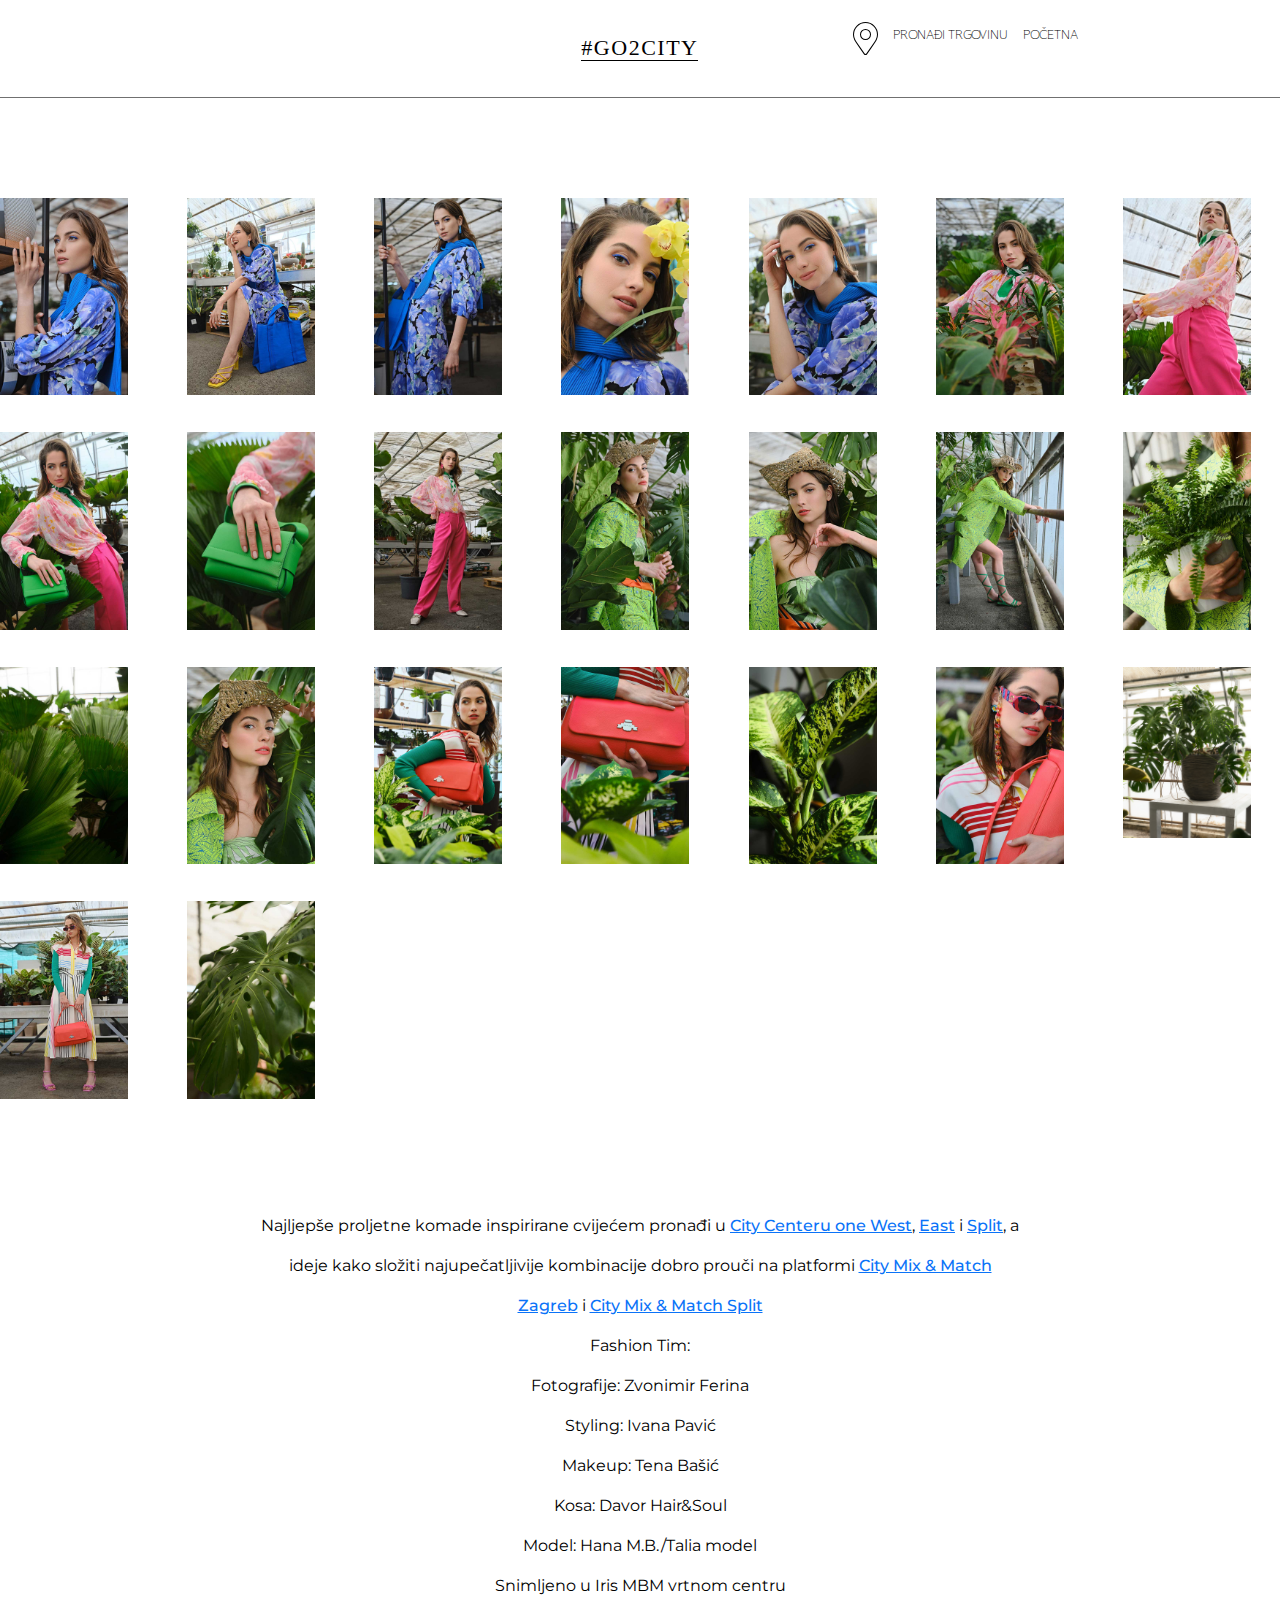
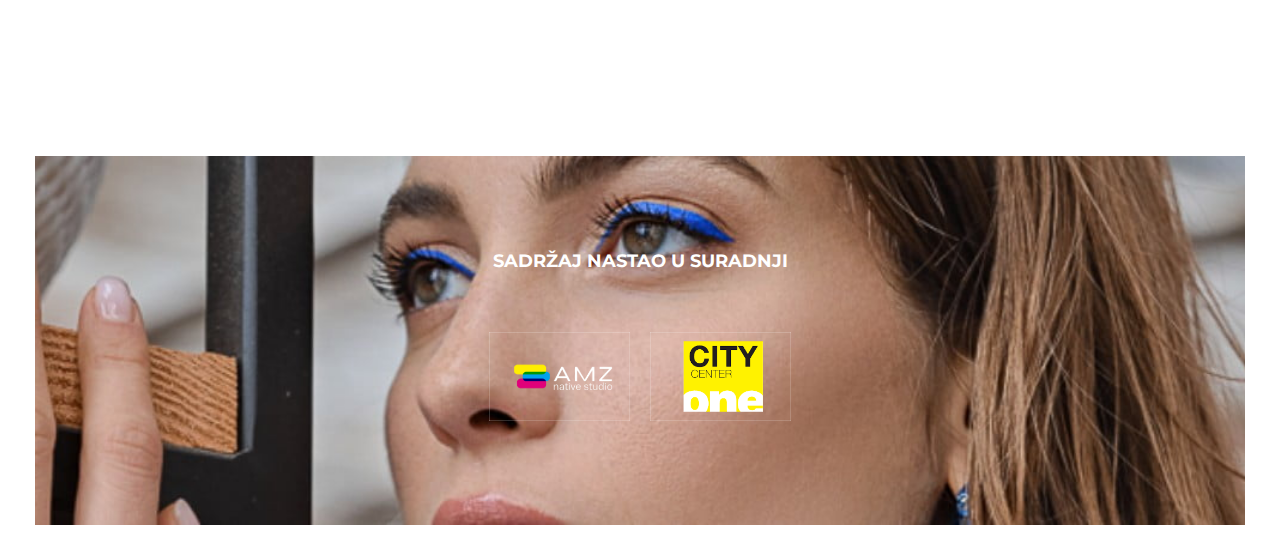
==== galerija.html @ 2daa3844 "sve" ====
<!DOCTYPE html>
<html lang="hr">
  <head>
    <meta charset="UTF-16" />
    <meta http-equiv="X-UA-Compatible" content="IE=edge" />
    <meta name="viewport" content="width=device-width, initial-scale=1" />
    <title>#GO2CITY City Center One proljetne kolekcije</title>
    <meta name="title" content="#GO2CITY City Center One proljetne kolekcije" />

    <meta name="description" content="Najljepše proljetne komade inspirirane cvijećem pronađi u City Centeru one West, East i Split" />

    <link rel="stylesheet" href="css/main.css?v=1" />
    <link href="css/lightbox.css" rel="stylesheet" />

    <!-- Facebook -->
    <meta property="og:url" content="https://native.story.hr/preview/go2city/" />
    <meta property="og:type" content="website" />
    <meta property="og:title" content="#GO2CITY City Center One proljetne kolekcije" />
    <meta
      property="og:description"
      content="Najljepše proljetne komade inspirirane cvijećem pronađi u City Centeru one West, East i Split"
    />
    <meta
      property="og:image"
      content="https://native.story.hr/preview/go2city/share.jpg"
    />
    <meta property="og:image:width" content="1280" />
    <meta property="og:image:height" content="720" />
    <meta property="fb:app_id" content="684146431996498" />

    <!-- favicon -->
    <link rel="icon" type="image/png" href="./assets/images/favicon-32x32.png" sizes="32x32">

    <!-- Google fonts -->
    <link rel="preconnect" href="https://fonts.googleapis.com">
    <link rel="preconnect" href="https://fonts.gstatic.com" crossorigin>
    <link href="https://fonts.googleapis.com/css2?family=Lato:wght@400;700&family=Montserrat:wght@400;500;600&family=Thasadith:wght@700&display=swap" rel="stylesheet">

    <!-- Global site tag (gtag.js) - Google Analytics -->
		<script async src="https://www.googletagmanager.com/gtag/js?id=UA-267402-38"></script>
		<script>
			window.dataLayer = window.dataLayer || [];
			function gtag() { dataLayer.push(arguments); }
			gtag('js', new Date());
	
			gtag('config', 'UA-267402-38');
		</script>
    
    <!-- Scripts -->
    <!-- <script src="https://cdnjs.cloudflare.com/ajax/libs/jquery/3.4.1/jquery.min.js"></script> -->
    <!-- <script src="lib/jquery.serialize-object.min.js"></script> -->
  </head>

  <body>
    <!-- navigation -->
    <nav class="nav__wrapper">
      <div class="nav__left"></div>
      <div class="nav__middle">
        <a href="https://citycenterone.hr/" class="nav__location_icon">
          <h2 class="nav__title">#GO2CITY</h2>
        </a>
      </div>
      <div class="nav__right">
        <a href="https://citycenterone.hr/" class="nav__location_icon">
          <img src="./assets/images/icon-map-marker.svg" alt="map marker icon">
        </a>
        <a href="https://citycenterone.hr/" class="nav__link">PRONAĐI TRGOVINU</a>
        <a href="index.html" class="nav__link">POČETNA</a>
      </div>
    </nav>

    <div class="nav__underline"></div>

    <section class="galerija__wrapper">
      <!-- 1 -->
      <a href="assets/images/01ZFGX5911.jpg" data-lightbox="galerija" class="galerija__image">
        <img src="assets/images/01ZFGX5911.jpg">
      </a>
      
      <!-- 2 -->
      <a href="assets/images/02ZFGX6071.jpg" data-lightbox="galerija" class="galerija__image">
        <img src="assets/images/02ZFGX6071.jpg">
      </a>
      
      <!-- 3 -->
      <a href="assets/images/03ZFGX5972.jpg" data-lightbox="galerija" class="galerija__image">
        <img src="assets/images/03ZFGX5972.jpg">
      </a>
      
      <!-- 4 -->
      <a href="assets/images/04ZFGX6235.jpg" data-lightbox="galerija" class="galerija__image">
        <img src="assets/images/04ZFGX6235.jpg">
      </a>
      
      <!-- 5 -->
      <a href="assets/images/05ZFGX6086.jpg" data-lightbox="galerija" class="galerija__image">
        <img src="assets/images/05ZFGX6086.jpg">
      </a>
      <!-- 6 -->
      <a href="assets/images/06ZFGX4769.jpg" data-lightbox="galerija" class="galerija__image">
        <img src="assets/images/06ZFGX4769.jpg">
      </a>
      
      <!-- 7 -->
      <a href="assets/images/07ZFGX4875.jpg" data-lightbox="galerija" class="galerija__image">
        <img src="assets/images/07ZFGX4875.jpg">
      </a>
      
      <!-- 8 -->
      <a href="assets/images/08ZFGX4834.jpg" data-lightbox="galerija" class="galerija__image">
        <img src="assets/images/08ZFGX4834.jpg">
      </a>
      
      <!-- 9 -->
      <a href="assets/images/09ZFGX4829.jpg" data-lightbox="galerija" class="galerija__image">
        <img src="assets/images/09ZFGX4829.jpg">
      </a>
      
      <!-- 10 -->
      <a href="assets/images/10ZFGX5159.jpg" data-lightbox="galerija" class="galerija__image">
        <img src="assets/images/10ZFGX5159.jpg">
      </a>
      <!-- 11 -->
      <a href="assets/images/11ZFGX5432.jpg" data-lightbox="galerija" class="galerija__image">
        <img src="assets/images/11ZFGX5432.jpg">
      </a>
      
      <!-- 12 -->
      <a href="assets/images/12ZFGX5334.jpg" data-lightbox="galerija" class="galerija__image">
        <img src="assets/images/12ZFGX5334.jpg">
      </a>
      
      <!-- 13 -->
      <a href="assets/images/13ZFGX5399.jpg" data-lightbox="galerija" class="galerija__image">
        <img src="assets/images/13ZFGX5399.jpg">
      </a>
      
      <!-- 14 -->
      <a href="assets/images/14ZFGX5255.jpg" data-lightbox="galerija" class="galerija__image">
        <img src="assets/images/14ZFGX5255.jpg">
      </a>
      
      <!-- 15 -->
      <a href="assets/images/15ZFGX5890.jpg" data-lightbox="galerija" class="galerija__image">
        <img src="assets/images/15ZFGX5890.jpg">
      </a>
      <!-- 16 -->
      <a href="assets/images/16ZFGX5497.jpg" data-lightbox="galerija" class="galerija__image">
        <img src="assets/images/16ZFGX5497.jpg">
      </a>
      
      <!-- 17 -->
      <a href="assets/images/17ZFGX5548.jpg" data-lightbox="galerija" class="galerija__image">
        <img src="assets/images/17ZFGX5548.jpg">
      </a>
      
      <!-- 18 -->
      <a href="assets/images/18ZFGX5561.jpg" data-lightbox="galerija" class="galerija__image">
        <img src="assets/images/18ZFGX5561.jpg">
      </a>
      
      <!-- 19 -->
      <a href="assets/images/19ZFGX6693.jpg" data-lightbox="galerija" class="galerija__image">
        <img src="assets/images/19ZFGX6693.jpg">
      </a>
      
      <!-- 20 -->
      <a href="assets/images/20ZFGX5640.jpg" data-lightbox="galerija" class="galerija__image">
        <img src="assets/images/20ZFGX5640.jpg">
      </a>
      <!-- 21 -->
      <a href="assets/images/21ZFGX5892.jpg" data-lightbox="galerija" class="galerija__image">
        <img src="assets/images/21ZFGX5892.jpg">
      </a>
      
      <!-- 22 -->
      <a href="assets/images/22ZFGX5811.jpg" data-lightbox="galerija" class="galerija__image">
        <img src="assets/images/22ZFGX5811.jpg">
      </a>
      
      <!-- 23 -->
      <a href="assets/images/23ZFGX5877.jpg" data-lightbox="galerija" class="galerija__image">
        <img src="assets/images/23ZFGX5877.jpg">
      </a>

    </section>


    <!-- FOOTER -->
    <section class="info">
      <p class="info__text">Najljepše proljetne komade inspirirane cvijećem pronađi u <a href="https://citycenterone.hr/zagreb-west/">City Centeru one West</a>, <a href="https://citycenterone.hr/zagreb-east/">East</a> i <a href="https://citycenterone.hr/split/">Split</a>, a ideje kako složiti najupečatljivije kombinacije dobro prouči na platformi <a href="https://citycenterone.hr/zagreb-west/novosti/dobrodosli-na-city-mix-match-2/">City Mix & Match Zagreb</a> i <a href="https://citycenterone.hr/split/en/news/dobrodosli-na-city-mix-match-2/">City Mix & Match Split</a> <br>
        Fashion Tim:  <br>
        Fotografije: Zvonimir Ferina <br>
        Styling: Ivana Pavić <br>
        Makeup: Tena Bašić <br>
        Kosa: Davor Hair&Soul <br>
        Model: Hana M.B./Talia model <br>
        Snimljeno u Iris MBM vrtnom centru</p>
    </section>

    <!-- FOOTER -->
    <footer class="footer has-text-centered">
      <div class="container-footer">
        <h6>Sadržaj nastao u suradnji</h6>
        <div class="branding">
          <a href="http://www.adriamedia.hr" target="_blank"
            ><img src="./assets/images/AMZ_NATIVE.png" alt="AMZ logo"
          /></a>
          <a href="https://citycenterone.hr/" target="_blank"
            ><img src="./assets/images/CCONE.png" alt="City Center One logo" />
          </a>
        </div>
      </div>
    </footer>

  <!-- Main -->
  <script type="text/javascript" src="lib/main.js?v=1"></script>
  <script src="lib/lightbox-plus-jquery.min.js"></script>

  </body>
</html>
---- css/main.css ----
@charset "UTF-8";
*,
*:before,
*:after {
  -webkit-box-sizing: border-box;
          box-sizing: border-box;
}

body {
  background-color: white;
  max-width: 100vw;
  margin: 0;
  overflow: hidden;
}

.intro__wrapper {
  display: -webkit-box;
  display: -ms-flexbox;
  display: flex;
  gap: 40px;
  margin: 0 auto;
  max-width: 1640px;
}
@media (max-width: 767px) {
  .intro__wrapper {
    -webkit-box-orient: vertical;
    -webkit-box-direction: normal;
        -ms-flex-direction: column;
            flex-direction: column;
    gap: 10px;
  }
}

.intro__image {
  height: auto;
  width: 50vw;
}
@media (max-width: 767px) {
  .intro__image {
    padding: 0 40px;
    width: 100vw;
  }
}
.intro__image img {
  width: 100%;
}
@media (min-width: 768px) and (max-width: 1024px) {
  .intro__image img {
    height: 320px;
    width: 100%;
    -o-object-fit: cover;
       object-fit: cover;
  }
}

.intro__content__wrapper {
  font-family: "Times New Roman", Times, serif;
  max-width: 33vw;
  text-align: right;
}
@media (max-width: 767px) {
  .intro__content__wrapper {
    padding: 0 40px;
    max-width: initial;
    width: 100vw;
  }
}

.intro__title {
  color: black;
  font-size: 70px;
  letter-spacing: 4.9px;
  line-height: 60px;
  margin-bottom: 20px;
}
@media (max-width: 767px) {
  .intro__title {
    font-size: 30px;
    font-weight: bold;
    line-height: 30px;
    padding-left: 30vw;
  }
}
@media (min-width: 768px) and (max-width: 1024px) {
  .intro__title {
    font-size: 30px;
    font-weight: bold;
    line-height: 25px;
  }
}

.intro__subtitle {
  color: black;
  font-family: "Lato", sans-serif;
  font-size: 22px;
  font-weight: 700;
  letter-spacing: 1.1px;
  margin-bottom: 45px;
  text-transform: uppercase;
}
@media (max-width: 767px) {
  .intro__subtitle {
    font-size: 14px;
    font-weight: bold;
    line-height: 20px;
    padding-left: 40vw;
    margin-bottom: 20px;
  }
}
@media (min-width: 768px) and (max-width: 1024px) {
  .intro__subtitle {
    font-size: 16px;
    line-height: 25px;
    margin-bottom: 20px;
  }
}

.intro__text {
  color: black;
  font-family: "Lato", sans-serif;
  font-size: 18px;
  font-weight: 400;
  letter-spacing: 1.02px;
  line-height: 32px;
}
@media (max-width: 767px) {
  .intro__text {
    font-size: 14px;
    line-height: 20px;
    text-align: left;
  }
}
@media (min-width: 768px) and (max-width: 1024px) {
  .intro__text {
    font-size: 14px;
    line-height: 20px;
  }
}

.pictures__wrapper {
  display: -webkit-box;
  display: -ms-flexbox;
  display: flex;
  gap: 16px;
  margin: 75px auto 122px;
  max-width: 1640px;
  overflow: hidden;
  font-family: "Times New Roman", Times, serif;
  font-size: 16px;
  letter-spacing: 0.96px;
}
@media (max-width: 767px) {
  .pictures__wrapper {
    margin: 50px auto;
    font-size: 14px;
  }
}
@media (min-width: 768px) and (max-width: 1024px) {
  .pictures__wrapper {
    -webkit-box-align: center;
        -ms-flex-align: center;
            align-items: center;
    margin: 50px auto;
    font-size: 14px;
  }
}

.picture__main {
  display: -webkit-box;
  display: -ms-flexbox;
  display: flex;
  -webkit-box-orient: vertical;
  -webkit-box-direction: normal;
      -ms-flex-direction: column;
          flex-direction: column;
  max-width: 49.5%;
}
.picture__main img {
  margin-bottom: 14px;
}

.picture__left {
  position: relative;
  top: -695px;
  width: 24%;
}
@media (max-width: 767px) {
  .picture__left {
    top: 50px;
  }
}
@media (min-width: 768px) and (max-width: 1024px) {
  .picture__left {
    top: initial;
  }
}

.picture__right {
  position: relative;
  top: 695px;
  top: 570px;
  width: 24%;
}
@media (max-width: 767px) {
  .picture__right {
    top: 100px;
  }
}
@media (min-width: 768px) and (max-width: 1024px) {
  .picture__right {
    top: initial;
  }
}

.picture__caption {
  font-family: "Times New Roman", Times, serif;
  font-size: 16px;
}

.info {
  color: black;
  font-family: "Montserrat", sans-serif;
  font-size: 16px;
  line-height: 40px;
  margin: 0 auto 150px;
  text-align: center;
  width: 762px;
}
@media (max-width: 767px) {
  .info {
    font-size: 14px;
    line-height: 25px;
    margin: 0 auto 50px;
    width: 80vw;
  }
}
@media (min-width: 768px) and (max-width: 1024px) {
  .info {
    font-size: 14px;
    line-height: 25px;
    margin: 0 auto 50px;
    width: 60vw;
  }
}
.info a {
  color: #0b73f8;
  font-weight: 500;
  text-decoration: underline;
}

.footer {
  background: url("../assets/images/footer_bg.jpg") no-repeat center/cover;
  margin: 35px;
  padding-top: 100px;
}
@media (min-width: 1366px) and (max-width: 1500px) {
  .footer {
    background-color: #f5f3f2 !important;
  }
}
@media (min-width: 768px) and (max-width: 1024px) {
  .footer {
    padding: 0px 0 60px !important;
  }
}
@media (max-width: 767px) {
  .footer {
    padding: 0 0 20px !important;
  }
}

.branding {
  display: -webkit-box;
  display: -ms-flexbox;
  display: flex;
  -webkit-box-pack: center;
      -ms-flex-pack: center;
          justify-content: center;
  -webkit-box-align: center;
      -ms-flex-align: center;
          align-items: center;
}
.branding a {
  height: auto;
  width: 11vw;
}
.branding a:first-of-type {
  height: auto;
  width: 11vw;
}
@media (max-width: 767px) {
  .branding a {
    height: auto;
    width: 35vw;
  }
  .branding a:first-of-type {
    height: auto;
    width: 35vw;
  }
}

.container-footer {
  display: -webkit-box;
  display: -ms-flexbox;
  display: flex;
  -webkit-box-orient: vertical;
  -webkit-box-direction: normal;
      -ms-flex-direction: column;
          flex-direction: column;
  -webkit-box-pack: center;
      -ms-flex-pack: center;
          justify-content: center;
  -webkit-box-align: center;
      -ms-flex-align: center;
          align-items: center;
}
.container-footer h6 {
  color: white;
  padding: 10px;
  font-family: "Montserrat", sans-serif;
  font-size: 18px;
  font-weight: bold;
  margin: 34px auto 47px;
  text-transform: uppercase;
}
.container-footer a {
  margin: 0 10px;
}
@media (min-width: 1640px) {
  .container-footer {
    font-size: 20px;
    -webkit-box-orient: vertical;
    -webkit-box-direction: normal;
        -ms-flex-direction: column;
            flex-direction: column;
  }
}
@media (min-width: 1025px) and (max-width: 1366px) {
  .container-footer {
    font-size: 20px;
    -webkit-box-orient: vertical;
    -webkit-box-direction: normal;
        -ms-flex-direction: column;
            flex-direction: column;
  }
}
@media (min-width: 768px) and (max-width: 1024px) {
  .container-footer {
    display: -webkit-box;
    display: -ms-flexbox;
    display: flex;
    -webkit-box-orient: vertical;
    -webkit-box-direction: normal;
        -ms-flex-direction: column;
            flex-direction: column;
    -webkit-box-pack: center;
        -ms-flex-pack: center;
            justify-content: center;
    -webkit-box-align: center;
        -ms-flex-align: center;
            align-items: center;
    font-size: 12px;
  }
  .container-footer .branding a {
    height: auto;
    width: 20vw;
  }
  .container-footer .branding a:first-of-type {
    height: auto;
    width: 20vw;
  }
}
@media (max-width: 767px) {
  .container-footer {
    display: -webkit-box;
    display: -ms-flexbox;
    display: flex;
    -ms-flex-wrap: nowrap;
        flex-wrap: nowrap;
    -webkit-box-orient: vertical;
    -webkit-box-direction: normal;
        -ms-flex-direction: column;
            flex-direction: column;
    -webkit-box-pack: center;
        -ms-flex-pack: center;
            justify-content: center;
    -webkit-box-align: center;
        -ms-flex-align: center;
            align-items: center;
    font-size: 12px;
  }
  .container-footer .branding {
    display: -webkit-box;
    display: -ms-flexbox;
    display: flex;
    max-width: 70vw;
  }
}
@media screen and (min-width: 1500px) {
  .container-footer .branding {
    display: -webkit-box;
    display: -ms-flexbox;
    display: flex;
    max-width: 70vw;
  }
  .container-footer .branding a {
    height: auto;
    width: 11vw;
  }
  .container-footer .branding a:first-of-type {
    height: auto;
    width: 11vw;
  }
}

.header {
  background: url("../assets/images/header.jpg") no-repeat center/cover;
  display: -webkit-box;
  display: -ms-flexbox;
  display: flex;
  -webkit-box-align: end;
      -ms-flex-align: end;
          align-items: flex-end;
  font-family: "Times New Roman", Times, serif;
  height: 45vw;
  margin-bottom: 122px;
}
@media (max-width: 767px) {
  .header {
    height: 275px;
    margin-bottom: 300px;
  }
}

.header__content__wrapper {
  -webkit-box-align: center;
      -ms-flex-align: center;
          align-items: center;
  bottom: -80px;
  display: -webkit-box;
  display: -ms-flexbox;
  display: flex;
  -webkit-box-orient: vertical;
  -webkit-box-direction: normal;
      -ms-flex-direction: column;
          flex-direction: column;
  position: relative;
  width: 100%;
}
@media (max-width: 767px) {
  .header__content__wrapper {
    bottom: -270px;
  }
}

.header__title {
  color: white;
  font-size: 100px;
  letter-spacing: 6px;
  text-transform: uppercase;
  -webkit-text-stroke: 0.5px #707070;
}
@media (max-width: 767px) {
  .header__title {
    font-size: 40px;
    letter-spacing: 2.4px;
    padding-right: 0;
    padding-left: 30px;
    line-height: 35px;
    margin-bottom: 50px;
  }
}
@media (min-width: 1025px) and (max-width: 1366px) {
  .header__title {
    font-size: 70px;
    padding-right: 0;
  }
}
@media (min-width: 1366px) and (max-width: 1500px) {
  .header__title {
    font-size: 70px;
    padding-right: 0;
  }
}
@media (min-width: 1500px) and (max-width: 1640px) {
  .header__title {
    font-size: 70px;
    padding-right: 0;
  }
}
@media (min-width: 1640px) {
  .header__title {
    padding-right: 138px;
  }
}
@media (min-width: 768px) and (max-width: 1024px) {
  .header__title {
    font-size: 40px;
    padding-right: 0;
  }
}

.header__text {
  background-color: rgba(255, 255, 255, 0.76);
  color: #707070;
  font-size: 22px;
  letter-spacing: 1.32px;
  margin-right: 260px;
  padding: 11px 33px 11px 14px;
  position: relative;
  z-index: 1;
}
@media (min-width: 1640px) {
  .header__text {
    margin-right: 260px;
    width: 691px;
  }
}
@media (min-width: 1025px) and (max-width: 1366px) {
  .header__text {
    margin-right: 0;
    width: 70%;
  }
}
@media (min-width: 1366px) and (max-width: 1500px) {
  .header__text {
    margin-right: 0;
    width: 60%;
  }
}
@media (min-width: 1500px) and (max-width: 1640px) {
  .header__text {
    margin-right: 0;
    width: 50%;
  }
}
@media (min-width: 768px) and (max-width: 1024px) {
  .header__text {
    font-size: 14px;
    margin-right: 0;
    width: 65%;
  }
}
@media (max-width: 767px) {
  .header__text {
    font-size: 14px;
    margin-right: 0;
    width: 85%;
  }
}
.header__text::before {
  background-color: rgba(255, 255, 255, 0.63);
  content: "";
  position: absolute;
  top: -10px;
  left: -10px;
  height: 100%;
  width: 100%;
  z-index: -1;
}
@media (max-width: 767px) {
  .header__text::before {
    background-color: rgba(112, 112, 112, 0.19);
  }
}

.header__link {
  color: #1487e2;
  text-decoration: underline;
}
.header__link:hover {
  color: #0b73f8;
}

.nav__wrapper {
  display: -webkit-box;
  display: -ms-flexbox;
  display: flex;
  height: 97px;
}
@media (min-width: 768px) and (max-width: 1024px) {
  .nav__wrapper {
    height: 67px;
  }
}
@media (max-width: 767px) {
  .nav__wrapper {
    -webkit-box-align: center;
        -ms-flex-align: center;
            align-items: center;
    -webkit-box-orient: vertical;
    -webkit-box-direction: normal;
        -ms-flex-direction: column;
            flex-direction: column;
    -webkit-box-pack: center;
        -ms-flex-pack: center;
            justify-content: center;
  }
}
.nav__wrapper a {
  color: black;
}
.nav__wrapper a:hover, .nav__wrapper a:visited, .nav__wrapper a:active {
  color: black;
}

.nav__left, .nav__middle, .nav__right {
  width: 33.33%;
}

.nav__middle {
  -webkit-box-pack: center;
      -ms-flex-pack: center;
          justify-content: center;
  display: -webkit-box;
  display: -ms-flexbox;
  display: flex;
}

.nav__right {
  -webkit-box-align: start;
      -ms-flex-align: start;
          align-items: flex-start;
  display: -webkit-box;
  display: -ms-flexbox;
  display: flex;
}
@media (max-width: 767px) {
  .nav__right {
    -webkit-box-pack: center;
        -ms-flex-pack: center;
            justify-content: center;
    width: 100%;
  }
}

.nav__title {
  border-bottom: 0.5px solid black;
  font-family: "Times New Roman", Times, serif;
  font-size: 25px;
  height: -webkit-fit-content;
  height: -moz-fit-content;
  height: fit-content;
  letter-spacing: 1.5px;
  line-height: 0.7;
  margin-top: 18px;
  padding-bottom: 5px;
  text-align: center;
  width: 260px;
}
@media (min-width: 768px) and (max-width: 1024px) {
  .nav__title {
    font-size: 22px;
    width: -webkit-fit-content;
    width: -moz-fit-content;
    width: fit-content;
  }
}
@media (min-width: 1025px) and (max-width: 1366px) {
  .nav__title {
    font-size: 22px;
    width: -webkit-fit-content;
    width: -moz-fit-content;
    width: fit-content;
  }
}
@media (min-width: 1366px) and (max-width: 1500px) {
  .nav__title {
    font-size: 22px;
    width: -webkit-fit-content;
    width: -moz-fit-content;
    width: fit-content;
  }
}
@media (min-width: 1640px) {
  .nav__title {
    font-size: 22px;
    width: 260px;
  }
}

.nav__link {
  font-family: "Thasadith", sans-serif;
  font-size: 14px;
  margin-left: 15px;
  padding-top: 24px;
}
@media (max-width: 767px) {
  .nav__link {
    padding-top: 15px;
  }
}

.nav__location_icon {
  padding-top: 22px;
}
@media (max-width: 767px) {
  .nav__location_icon {
    padding-top: 10px;
    -webkit-transform: scale(0.7);
            transform: scale(0.7);
  }
}
@media (min-width: 768px) and (max-width: 1024px) {
  .nav__location_icon {
    -webkit-transform: scale(0.8);
            transform: scale(0.8);
  }
}
@media (min-width: 1366px) and (max-width: 1500px) {
  .nav__location_icon {
    -webkit-transform: scale(0.5);
            transform: scale(0.5);
  }
}

.nav__underline {
  background-color: #707070;
  height: 1px;
  margin-bottom: 100px;
  width: 100vw;
}

.galerija__wrapper {
  display: -ms-grid;
  display: grid;
  gap: 30px;
  -ms-grid-columns: 1fr 30px 1fr 30px 1fr 30px 1fr 30px 1fr 30px 1fr 30px 1fr;
  grid-template-columns: repeat(7, 1fr);
  margin: 0 auto 100px;
}
@media (min-width: 768px) and (max-width: 1024px) {
  .galerija__wrapper {
    gap: 15px;
  }
}
@media (min-width: 1025px) and (max-width: 1366px) {
  .galerija__wrapper {
    gap: 30px;
  }
}
@media (min-width: 1366px) and (max-width: 1500px) {
  .galerija__wrapper {
    -ms-grid-columns: 1fr 30px 1fr 30px 1fr 30px 1fr 30px 1fr;
    grid-template-columns: repeat(5, 1fr);
    margin-left: 7%;
    margin-right: 7%;
    gap: 30px;
  }
}
@media (min-width: 1500px) and (max-width: 1640px) {
  .galerija__wrapper {
    margin-left: 7%;
    margin-right: 7%;
    max-width: calc(100vw - 14%);
    gap: 30px;
  }
}
@media (min-width: 1640px) {
  .galerija__wrapper {
    width: calc(100vw - 14%);
    max-width: 1640px;
    gap: 30px;
  }
}

.galerija__image {
  max-width: 10vw;
}
@media (min-width: 1366px) and (max-width: 1500px) {
  .galerija__image {
    max-width: 20vw;
  }
}

/*
// 1. Import the initial variables
@import "../node_modules/bulma/sass/utilities/initial-variables";

// 2. Set your own initial variables
// Update the blue shade, used for links
$blue: #06bcef;
// Add pink and its invert
$pink: #ff8080;
$pink-invert: #fff;
// Update the sans-serif font family
$family-sans-serif: "Helvetica", "Arial", sans-serif;

// 3. Set the derived variables
// Use the new pink as the primary color
$primary: $pink;
$primary-invert: $pink-invert;

// 4. Import the rest of Bulma
*/
/*! bulma.io v0.9.3 | MIT License | github.com/jgthms/bulma */
/* Bulma Utilities */
.pagination-previous,
.pagination-next,
.pagination-link,
.pagination-ellipsis, .file-cta,
.file-name, .select select, .textarea, .input, .button {
  -moz-appearance: none;
  -webkit-appearance: none;
  -webkit-box-align: center;
      -ms-flex-align: center;
          align-items: center;
  border: 1px solid transparent;
  border-radius: 4px;
  -webkit-box-shadow: none;
          box-shadow: none;
  display: -webkit-inline-box;
  display: -ms-inline-flexbox;
  display: inline-flex;
  font-size: 1rem;
  height: 2.5em;
  -webkit-box-pack: start;
      -ms-flex-pack: start;
          justify-content: flex-start;
  line-height: 1.5;
  padding-bottom: calc(0.5em - 1px);
  padding-left: calc(0.75em - 1px);
  padding-right: calc(0.75em - 1px);
  padding-top: calc(0.5em - 1px);
  position: relative;
  vertical-align: top;
}
.pagination-previous:focus,
.pagination-next:focus,
.pagination-link:focus,
.pagination-ellipsis:focus, .file-cta:focus,
.file-name:focus, .select select:focus, .textarea:focus, .input:focus, .button:focus, .is-focused.pagination-previous,
.is-focused.pagination-next,
.is-focused.pagination-link,
.is-focused.pagination-ellipsis, .is-focused.file-cta,
.is-focused.file-name, .select select.is-focused, .is-focused.textarea, .is-focused.input, .is-focused.button, .pagination-previous:active,
.pagination-next:active,
.pagination-link:active,
.pagination-ellipsis:active, .file-cta:active,
.file-name:active, .select select:active, .textarea:active, .input:active, .button:active, .is-active.pagination-previous,
.is-active.pagination-next,
.is-active.pagination-link,
.is-active.pagination-ellipsis, .is-active.file-cta,
.is-active.file-name, .select select.is-active, .is-active.textarea, .is-active.input, .is-active.button {
  outline: none;
}
[disabled].pagination-previous,
[disabled].pagination-next,
[disabled].pagination-link,
[disabled].pagination-ellipsis, [disabled].file-cta,
[disabled].file-name, .select select[disabled], [disabled].textarea, [disabled].input, [disabled].button, fieldset[disabled] .pagination-previous,
fieldset[disabled] .pagination-next,
fieldset[disabled] .pagination-link,
fieldset[disabled] .pagination-ellipsis, fieldset[disabled] .file-cta,
fieldset[disabled] .file-name, fieldset[disabled] .select select, .select fieldset[disabled] select, fieldset[disabled] .textarea, fieldset[disabled] .input, fieldset[disabled] .button {
  cursor: not-allowed;
}

.is-unselectable, .tabs, .pagination-previous,
.pagination-next,
.pagination-link,
.pagination-ellipsis, .breadcrumb, .file, .button {
  -webkit-touch-callout: none;
  -webkit-user-select: none;
  -moz-user-select: none;
  -ms-user-select: none;
  user-select: none;
}

.navbar-link:not(.is-arrowless)::after, .select:not(.is-multiple):not(.is-loading)::after {
  border: 3px solid transparent;
  border-radius: 2px;
  border-right: 0;
  border-top: 0;
  content: " ";
  display: block;
  height: 0.625em;
  margin-top: -0.4375em;
  pointer-events: none;
  position: absolute;
  top: 50%;
  -webkit-transform: rotate(-45deg);
          transform: rotate(-45deg);
  -webkit-transform-origin: center;
          transform-origin: center;
  width: 0.625em;
}

.tabs:not(:last-child), .pagination:not(:last-child), .message:not(:last-child), .level:not(:last-child), .breadcrumb:not(:last-child), .block:not(:last-child), .title:not(:last-child),
.subtitle:not(:last-child), .table-container:not(:last-child), .table:not(:last-child), .progress:not(:last-child), .notification:not(:last-child), .content:not(:last-child), .box:not(:last-child) {
  margin-bottom: 1.5rem;
}

.modal-close, .delete {
  -webkit-touch-callout: none;
  -webkit-user-select: none;
  -moz-user-select: none;
  -ms-user-select: none;
  user-select: none;
  -moz-appearance: none;
  -webkit-appearance: none;
  background-color: rgba(10, 10, 10, 0.2);
  border: none;
  border-radius: 9999px;
  cursor: pointer;
  pointer-events: auto;
  display: inline-block;
  -webkit-box-flex: 0;
      -ms-flex-positive: 0;
          flex-grow: 0;
  -ms-flex-negative: 0;
      flex-shrink: 0;
  font-size: 0;
  height: 20px;
  max-height: 20px;
  max-width: 20px;
  min-height: 20px;
  min-width: 20px;
  outline: none;
  position: relative;
  vertical-align: top;
  width: 20px;
}
.modal-close::before, .delete::before, .modal-close::after, .delete::after {
  background-color: white;
  content: "";
  display: block;
  left: 50%;
  position: absolute;
  top: 50%;
  -webkit-transform: translateX(-50%) translateY(-50%) rotate(45deg);
          transform: translateX(-50%) translateY(-50%) rotate(45deg);
  -webkit-transform-origin: center center;
          transform-origin: center center;
}
.modal-close::before, .delete::before {
  height: 2px;
  width: 50%;
}
.modal-close::after, .delete::after {
  height: 50%;
  width: 2px;
}
.modal-close:hover, .delete:hover, .modal-close:focus, .delete:focus {
  background-color: rgba(10, 10, 10, 0.3);
}
.modal-close:active, .delete:active {
  background-color: rgba(10, 10, 10, 0.4);
}
.is-small.modal-close, .is-small.delete {
  height: 16px;
  max-height: 16px;
  max-width: 16px;
  min-height: 16px;
  min-width: 16px;
  width: 16px;
}
.is-medium.modal-close, .is-medium.delete {
  height: 24px;
  max-height: 24px;
  max-width: 24px;
  min-height: 24px;
  min-width: 24px;
  width: 24px;
}
.is-large.modal-close, .is-large.delete {
  height: 32px;
  max-height: 32px;
  max-width: 32px;
  min-height: 32px;
  min-width: 32px;
  width: 32px;
}

.control.is-loading::after, .select.is-loading::after, .loader, .button.is-loading::after {
  -webkit-animation: spinAround 500ms infinite linear;
          animation: spinAround 500ms infinite linear;
  border: 2px solid #dbdbdb;
  border-radius: 9999px;
  border-right-color: transparent;
  border-top-color: transparent;
  content: "";
  display: block;
  height: 1em;
  position: relative;
  width: 1em;
}

.hero-video, .is-overlay, .modal-background, .modal, .image.is-square img,
.image.is-square .has-ratio, .image.is-1by1 img,
.image.is-1by1 .has-ratio, .image.is-5by4 img,
.image.is-5by4 .has-ratio, .image.is-4by3 img,
.image.is-4by3 .has-ratio, .image.is-3by2 img,
.image.is-3by2 .has-ratio, .image.is-5by3 img,
.image.is-5by3 .has-ratio, .image.is-16by9 img,
.image.is-16by9 .has-ratio, .image.is-2by1 img,
.image.is-2by1 .has-ratio, .image.is-3by1 img,
.image.is-3by1 .has-ratio, .image.is-4by5 img,
.image.is-4by5 .has-ratio, .image.is-3by4 img,
.image.is-3by4 .has-ratio, .image.is-2by3 img,
.image.is-2by3 .has-ratio, .image.is-3by5 img,
.image.is-3by5 .has-ratio, .image.is-9by16 img,
.image.is-9by16 .has-ratio, .image.is-1by2 img,
.image.is-1by2 .has-ratio, .image.is-1by3 img,
.image.is-1by3 .has-ratio {
  bottom: 0;
  left: 0;
  position: absolute;
  right: 0;
  top: 0;
}

.navbar-burger {
  -moz-appearance: none;
  -webkit-appearance: none;
  appearance: none;
  background: none;
  border: none;
  color: currentColor;
  font-family: inherit;
  font-size: 1em;
  margin: 0;
  padding: 0;
}

/* Bulma Base */
/*! minireset.css v0.0.6 | MIT License | github.com/jgthms/minireset.css */
html,
body,
p,
ol,
ul,
li,
dl,
dt,
dd,
blockquote,
figure,
fieldset,
legend,
textarea,
pre,
iframe,
hr,
h1,
h2,
h3,
h4,
h5,
h6 {
  margin: 0;
  padding: 0;
}

h1,
h2,
h3,
h4,
h5,
h6 {
  font-size: 100%;
  font-weight: normal;
}

ul {
  list-style: none;
}

button,
input,
select,
textarea {
  margin: 0;
}

html {
  -webkit-box-sizing: border-box;
          box-sizing: border-box;
}

*, *::before, *::after {
  -webkit-box-sizing: inherit;
          box-sizing: inherit;
}

img,
video {
  height: auto;
  max-width: 100%;
}

iframe {
  border: 0;
}

table {
  border-collapse: collapse;
  border-spacing: 0;
}

td,
th {
  padding: 0;
}
td:not([align]),
th:not([align]) {
  text-align: inherit;
}

html {
  background-color: white;
  font-size: 16px;
  -moz-osx-font-smoothing: grayscale;
  -webkit-font-smoothing: antialiased;
  min-width: 300px;
  overflow-x: hidden;
  overflow-y: scroll;
  text-rendering: optimizeLegibility;
  -webkit-text-size-adjust: 100%;
     -moz-text-size-adjust: 100%;
      -ms-text-size-adjust: 100%;
          text-size-adjust: 100%;
}

article,
aside,
figure,
footer,
header,
hgroup,
section {
  display: block;
}

body,
button,
input,
optgroup,
select,
textarea {
  font-family: BlinkMacSystemFont, -apple-system, "Segoe UI", "Roboto", "Oxygen", "Ubuntu", "Cantarell", "Fira Sans", "Droid Sans", "Helvetica Neue", "Helvetica", "Arial", sans-serif;
}

code,
pre {
  -moz-osx-font-smoothing: auto;
  -webkit-font-smoothing: auto;
  font-family: monospace;
}

body {
  color: #4a4a4a;
  font-size: 1em;
  font-weight: 400;
  line-height: 1.5;
}

a {
  color: #485fc7;
  cursor: pointer;
  text-decoration: none;
}
a strong {
  color: currentColor;
}
a:hover {
  color: #363636;
}

code {
  background-color: whitesmoke;
  color: #da1039;
  font-size: 0.875em;
  font-weight: normal;
  padding: 0.25em 0.5em 0.25em;
}

hr {
  background-color: whitesmoke;
  border: none;
  display: block;
  height: 2px;
  margin: 1.5rem 0;
}

img {
  height: auto;
  max-width: 100%;
}

input[type=checkbox],
input[type=radio] {
  vertical-align: baseline;
}

small {
  font-size: 0.875em;
}

span {
  font-style: inherit;
  font-weight: inherit;
}

strong {
  color: #363636;
  font-weight: 700;
}

fieldset {
  border: none;
}

pre {
  -webkit-overflow-scrolling: touch;
  background-color: whitesmoke;
  color: #4a4a4a;
  font-size: 0.875em;
  overflow-x: auto;
  padding: 1.25rem 1.5rem;
  white-space: pre;
  word-wrap: normal;
}
pre code {
  background-color: transparent;
  color: currentColor;
  font-size: 1em;
  padding: 0;
}

table td,
table th {
  vertical-align: top;
}
table td:not([align]),
table th:not([align]) {
  text-align: inherit;
}
table th {
  color: #363636;
}

@-webkit-keyframes spinAround {
  from {
    -webkit-transform: rotate(0deg);
            transform: rotate(0deg);
  }
  to {
    -webkit-transform: rotate(359deg);
            transform: rotate(359deg);
  }
}

@keyframes spinAround {
  from {
    -webkit-transform: rotate(0deg);
            transform: rotate(0deg);
  }
  to {
    -webkit-transform: rotate(359deg);
            transform: rotate(359deg);
  }
}
/* Bulma Elements */
.box {
  background-color: white;
  border-radius: 6px;
  -webkit-box-shadow: 0 0.5em 1em -0.125em rgba(10, 10, 10, 0.1), 0 0px 0 1px rgba(10, 10, 10, 0.02);
          box-shadow: 0 0.5em 1em -0.125em rgba(10, 10, 10, 0.1), 0 0px 0 1px rgba(10, 10, 10, 0.02);
  color: #4a4a4a;
  display: block;
  padding: 1.25rem;
}

a.box:hover, a.box:focus {
  -webkit-box-shadow: 0 0.5em 1em -0.125em rgba(10, 10, 10, 0.1), 0 0 0 1px #485fc7;
          box-shadow: 0 0.5em 1em -0.125em rgba(10, 10, 10, 0.1), 0 0 0 1px #485fc7;
}
a.box:active {
  -webkit-box-shadow: inset 0 1px 2px rgba(10, 10, 10, 0.2), 0 0 0 1px #485fc7;
          box-shadow: inset 0 1px 2px rgba(10, 10, 10, 0.2), 0 0 0 1px #485fc7;
}

.button {
  background-color: white;
  border-color: #dbdbdb;
  border-width: 1px;
  color: #363636;
  cursor: pointer;
  -webkit-box-pack: center;
      -ms-flex-pack: center;
          justify-content: center;
  padding-bottom: calc(0.5em - 1px);
  padding-left: 1em;
  padding-right: 1em;
  padding-top: calc(0.5em - 1px);
  text-align: center;
  white-space: nowrap;
}
.button strong {
  color: inherit;
}
.button .icon, .button .icon.is-small, .button .icon.is-medium, .button .icon.is-large {
  height: 1.5em;
  width: 1.5em;
}
.button .icon:first-child:not(:last-child) {
  margin-left: calc(-0.5em - 1px);
  margin-right: 0.25em;
}
.button .icon:last-child:not(:first-child) {
  margin-left: 0.25em;
  margin-right: calc(-0.5em - 1px);
}
.button .icon:first-child:last-child {
  margin-left: calc(-0.5em - 1px);
  margin-right: calc(-0.5em - 1px);
}
.button:hover, .button.is-hovered {
  border-color: #b5b5b5;
  color: #363636;
}
.button:focus, .button.is-focused {
  border-color: #485fc7;
  color: #363636;
}
.button:focus:not(:active), .button.is-focused:not(:active) {
  -webkit-box-shadow: 0 0 0 0.125em rgba(72, 95, 199, 0.25);
          box-shadow: 0 0 0 0.125em rgba(72, 95, 199, 0.25);
}
.button:active, .button.is-active {
  border-color: #4a4a4a;
  color: #363636;
}
.button.is-text {
  background-color: transparent;
  border-color: transparent;
  color: #4a4a4a;
  text-decoration: underline;
}
.button.is-text:hover, .button.is-text.is-hovered, .button.is-text:focus, .button.is-text.is-focused {
  background-color: whitesmoke;
  color: #363636;
}
.button.is-text:active, .button.is-text.is-active {
  background-color: #e8e8e8;
  color: #363636;
}
.button.is-text[disabled], fieldset[disabled] .button.is-text {
  background-color: transparent;
  border-color: transparent;
  -webkit-box-shadow: none;
          box-shadow: none;
}
.button.is-ghost {
  background: none;
  border-color: transparent;
  color: #485fc7;
  text-decoration: none;
}
.button.is-ghost:hover, .button.is-ghost.is-hovered {
  color: #485fc7;
  text-decoration: underline;
}
.button.is-white {
  background-color: white;
  border-color: transparent;
  color: #0a0a0a;
}
.button.is-white:hover, .button.is-white.is-hovered {
  background-color: #f9f9f9;
  border-color: transparent;
  color: #0a0a0a;
}
.button.is-white:focus, .button.is-white.is-focused {
  border-color: transparent;
  color: #0a0a0a;
}
.button.is-white:focus:not(:active), .button.is-white.is-focused:not(:active) {
  -webkit-box-shadow: 0 0 0 0.125em rgba(255, 255, 255, 0.25);
          box-shadow: 0 0 0 0.125em rgba(255, 255, 255, 0.25);
}
.button.is-white:active, .button.is-white.is-active {
  background-color: #f2f2f2;
  border-color: transparent;
  color: #0a0a0a;
}
.button.is-white[disabled], fieldset[disabled] .button.is-white {
  background-color: white;
  border-color: transparent;
  -webkit-box-shadow: none;
          box-shadow: none;
}
.button.is-white.is-inverted {
  background-color: #0a0a0a;
  color: white;
}
.button.is-white.is-inverted:hover, .button.is-white.is-inverted.is-hovered {
  background-color: black;
}
.button.is-white.is-inverted[disabled], fieldset[disabled] .button.is-white.is-inverted {
  background-color: #0a0a0a;
  border-color: transparent;
  -webkit-box-shadow: none;
          box-shadow: none;
  color: white;
}
.button.is-white.is-loading::after {
  border-color: transparent transparent #0a0a0a #0a0a0a !important;
}
.button.is-white.is-outlined {
  background-color: transparent;
  border-color: white;
  color: white;
}
.button.is-white.is-outlined:hover, .button.is-white.is-outlined.is-hovered, .button.is-white.is-outlined:focus, .button.is-white.is-outlined.is-focused {
  background-color: white;
  border-color: white;
  color: #0a0a0a;
}
.button.is-white.is-outlined.is-loading::after {
  border-color: transparent transparent white white !important;
}
.button.is-white.is-outlined.is-loading:hover::after, .button.is-white.is-outlined.is-loading.is-hovered::after, .button.is-white.is-outlined.is-loading:focus::after, .button.is-white.is-outlined.is-loading.is-focused::after {
  border-color: transparent transparent #0a0a0a #0a0a0a !important;
}
.button.is-white.is-outlined[disabled], fieldset[disabled] .button.is-white.is-outlined {
  background-color: transparent;
  border-color: white;
  -webkit-box-shadow: none;
          box-shadow: none;
  color: white;
}
.button.is-white.is-inverted.is-outlined {
  background-color: transparent;
  border-color: #0a0a0a;
  color: #0a0a0a;
}
.button.is-white.is-inverted.is-outlined:hover, .button.is-white.is-inverted.is-outlined.is-hovered, .button.is-white.is-inverted.is-outlined:focus, .button.is-white.is-inverted.is-outlined.is-focused {
  background-color: #0a0a0a;
  color: white;
}
.button.is-white.is-inverted.is-outlined.is-loading:hover::after, .button.is-white.is-inverted.is-outlined.is-loading.is-hovered::after, .button.is-white.is-inverted.is-outlined.is-loading:focus::after, .button.is-white.is-inverted.is-outlined.is-loading.is-focused::after {
  border-color: transparent transparent white white !important;
}
.button.is-white.is-inverted.is-outlined[disabled], fieldset[disabled] .button.is-white.is-inverted.is-outlined {
  background-color: transparent;
  border-color: #0a0a0a;
  -webkit-box-shadow: none;
          box-shadow: none;
  color: #0a0a0a;
}
.button.is-black {
  background-color: #0a0a0a;
  border-color: transparent;
  color: white;
}
.button.is-black:hover, .button.is-black.is-hovered {
  background-color: #040404;
  border-color: transparent;
  color: white;
}
.button.is-black:focus, .button.is-black.is-focused {
  border-color: transparent;
  color: white;
}
.button.is-black:focus:not(:active), .button.is-black.is-focused:not(:active) {
  -webkit-box-shadow: 0 0 0 0.125em rgba(10, 10, 10, 0.25);
          box-shadow: 0 0 0 0.125em rgba(10, 10, 10, 0.25);
}
.button.is-black:active, .button.is-black.is-active {
  background-color: black;
  border-color: transparent;
  color: white;
}
.button.is-black[disabled], fieldset[disabled] .button.is-black {
  background-color: #0a0a0a;
  border-color: transparent;
  -webkit-box-shadow: none;
          box-shadow: none;
}
.button.is-black.is-inverted {
  background-color: white;
  color: #0a0a0a;
}
.button.is-black.is-inverted:hover, .button.is-black.is-inverted.is-hovered {
  background-color: #f2f2f2;
}
.button.is-black.is-inverted[disabled], fieldset[disabled] .button.is-black.is-inverted {
  background-color: white;
  border-color: transparent;
  -webkit-box-shadow: none;
          box-shadow: none;
  color: #0a0a0a;
}
.button.is-black.is-loading::after {
  border-color: transparent transparent white white !important;
}
.button.is-black.is-outlined {
  background-color: transparent;
  border-color: #0a0a0a;
  color: #0a0a0a;
}
.button.is-black.is-outlined:hover, .button.is-black.is-outlined.is-hovered, .button.is-black.is-outlined:focus, .button.is-black.is-outlined.is-focused {
  background-color: #0a0a0a;
  border-color: #0a0a0a;
  color: white;
}
.button.is-black.is-outlined.is-loading::after {
  border-color: transparent transparent #0a0a0a #0a0a0a !important;
}
.button.is-black.is-outlined.is-loading:hover::after, .button.is-black.is-outlined.is-loading.is-hovered::after, .button.is-black.is-outlined.is-loading:focus::after, .button.is-black.is-outlined.is-loading.is-focused::after {
  border-color: transparent transparent white white !important;
}
.button.is-black.is-outlined[disabled], fieldset[disabled] .button.is-black.is-outlined {
  background-color: transparent;
  border-color: #0a0a0a;
  -webkit-box-shadow: none;
          box-shadow: none;
  color: #0a0a0a;
}
.button.is-black.is-inverted.is-outlined {
  background-color: transparent;
  border-color: white;
  color: white;
}
.button.is-black.is-inverted.is-outlined:hover, .button.is-black.is-inverted.is-outlined.is-hovered, .button.is-black.is-inverted.is-outlined:focus, .button.is-black.is-inverted.is-outlined.is-focused {
  background-color: white;
  color: #0a0a0a;
}
.button.is-black.is-inverted.is-outlined.is-loading:hover::after, .button.is-black.is-inverted.is-outlined.is-loading.is-hovered::after, .button.is-black.is-inverted.is-outlined.is-loading:focus::after, .button.is-black.is-inverted.is-outlined.is-loading.is-focused::after {
  border-color: transparent transparent #0a0a0a #0a0a0a !important;
}
.button.is-black.is-inverted.is-outlined[disabled], fieldset[disabled] .button.is-black.is-inverted.is-outlined {
  background-color: transparent;
  border-color: white;
  -webkit-box-shadow: none;
          box-shadow: none;
  color: white;
}
.button.is-light {
  background-color: whitesmoke;
  border-color: transparent;
  color: rgba(0, 0, 0, 0.7);
}
.button.is-light:hover, .button.is-light.is-hovered {
  background-color: #eeeeee;
  border-color: transparent;
  color: rgba(0, 0, 0, 0.7);
}
.button.is-light:focus, .button.is-light.is-focused {
  border-color: transparent;
  color: rgba(0, 0, 0, 0.7);
}
.button.is-light:focus:not(:active), .button.is-light.is-focused:not(:active) {
  -webkit-box-shadow: 0 0 0 0.125em rgba(245, 245, 245, 0.25);
          box-shadow: 0 0 0 0.125em rgba(245, 245, 245, 0.25);
}
.button.is-light:active, .button.is-light.is-active {
  background-color: #e8e8e8;
  border-color: transparent;
  color: rgba(0, 0, 0, 0.7);
}
.button.is-light[disabled], fieldset[disabled] .button.is-light {
  background-color: whitesmoke;
  border-color: transparent;
  -webkit-box-shadow: none;
          box-shadow: none;
}
.button.is-light.is-inverted {
  background-color: rgba(0, 0, 0, 0.7);
  color: whitesmoke;
}
.button.is-light.is-inverted:hover, .button.is-light.is-inverted.is-hovered {
  background-color: rgba(0, 0, 0, 0.7);
}
.button.is-light.is-inverted[disabled], fieldset[disabled] .button.is-light.is-inverted {
  background-color: rgba(0, 0, 0, 0.7);
  border-color: transparent;
  -webkit-box-shadow: none;
          box-shadow: none;
  color: whitesmoke;
}
.button.is-light.is-loading::after {
  border-color: transparent transparent rgba(0, 0, 0, 0.7) rgba(0, 0, 0, 0.7) !important;
}
.button.is-light.is-outlined {
  background-color: transparent;
  border-color: whitesmoke;
  color: whitesmoke;
}
.button.is-light.is-outlined:hover, .button.is-light.is-outlined.is-hovered, .button.is-light.is-outlined:focus, .button.is-light.is-outlined.is-focused {
  background-color: whitesmoke;
  border-color: whitesmoke;
  color: rgba(0, 0, 0, 0.7);
}
.button.is-light.is-outlined.is-loading::after {
  border-color: transparent transparent whitesmoke whitesmoke !important;
}
.button.is-light.is-outlined.is-loading:hover::after, .button.is-light.is-outlined.is-loading.is-hovered::after, .button.is-light.is-outlined.is-loading:focus::after, .button.is-light.is-outlined.is-loading.is-focused::after {
  border-color: transparent transparent rgba(0, 0, 0, 0.7) rgba(0, 0, 0, 0.7) !important;
}
.button.is-light.is-outlined[disabled], fieldset[disabled] .button.is-light.is-outlined {
  background-color: transparent;
  border-color: whitesmoke;
  -webkit-box-shadow: none;
          box-shadow: none;
  color: whitesmoke;
}
.button.is-light.is-inverted.is-outlined {
  background-color: transparent;
  border-color: rgba(0, 0, 0, 0.7);
  color: rgba(0, 0, 0, 0.7);
}
.button.is-light.is-inverted.is-outlined:hover, .button.is-light.is-inverted.is-outlined.is-hovered, .button.is-light.is-inverted.is-outlined:focus, .button.is-light.is-inverted.is-outlined.is-focused {
  background-color: rgba(0, 0, 0, 0.7);
  color: whitesmoke;
}
.button.is-light.is-inverted.is-outlined.is-loading:hover::after, .button.is-light.is-inverted.is-outlined.is-loading.is-hovered::after, .button.is-light.is-inverted.is-outlined.is-loading:focus::after, .button.is-light.is-inverted.is-outlined.is-loading.is-focused::after {
  border-color: transparent transparent whitesmoke whitesmoke !important;
}
.button.is-light.is-inverted.is-outlined[disabled], fieldset[disabled] .button.is-light.is-inverted.is-outlined {
  background-color: transparent;
  border-color: rgba(0, 0, 0, 0.7);
  -webkit-box-shadow: none;
          box-shadow: none;
  color: rgba(0, 0, 0, 0.7);
}
.button.is-dark {
  background-color: #363636;
  border-color: transparent;
  color: #fff;
}
.button.is-dark:hover, .button.is-dark.is-hovered {
  background-color: #2f2f2f;
  border-color: transparent;
  color: #fff;
}
.button.is-dark:focus, .button.is-dark.is-focused {
  border-color: transparent;
  color: #fff;
}
.button.is-dark:focus:not(:active), .button.is-dark.is-focused:not(:active) {
  -webkit-box-shadow: 0 0 0 0.125em rgba(54, 54, 54, 0.25);
          box-shadow: 0 0 0 0.125em rgba(54, 54, 54, 0.25);
}
.button.is-dark:active, .button.is-dark.is-active {
  background-color: #292929;
  border-color: transparent;
  color: #fff;
}
.button.is-dark[disabled], fieldset[disabled] .button.is-dark {
  background-color: #363636;
  border-color: transparent;
  -webkit-box-shadow: none;
          box-shadow: none;
}
.button.is-dark.is-inverted {
  background-color: #fff;
  color: #363636;
}
.button.is-dark.is-inverted:hover, .button.is-dark.is-inverted.is-hovered {
  background-color: #f2f2f2;
}
.button.is-dark.is-inverted[disabled], fieldset[disabled] .button.is-dark.is-inverted {
  background-color: #fff;
  border-color: transparent;
  -webkit-box-shadow: none;
          box-shadow: none;
  color: #363636;
}
.button.is-dark.is-loading::after {
  border-color: transparent transparent #fff #fff !important;
}
.button.is-dark.is-outlined {
  background-color: transparent;
  border-color: #363636;
  color: #363636;
}
.button.is-dark.is-outlined:hover, .button.is-dark.is-outlined.is-hovered, .button.is-dark.is-outlined:focus, .button.is-dark.is-outlined.is-focused {
  background-color: #363636;
  border-color: #363636;
  color: #fff;
}
.button.is-dark.is-outlined.is-loading::after {
  border-color: transparent transparent #363636 #363636 !important;
}
.button.is-dark.is-outlined.is-loading:hover::after, .button.is-dark.is-outlined.is-loading.is-hovered::after, .button.is-dark.is-outlined.is-loading:focus::after, .button.is-dark.is-outlined.is-loading.is-focused::after {
  border-color: transparent transparent #fff #fff !important;
}
.button.is-dark.is-outlined[disabled], fieldset[disabled] .button.is-dark.is-outlined {
  background-color: transparent;
  border-color: #363636;
  -webkit-box-shadow: none;
          box-shadow: none;
  color: #363636;
}
.button.is-dark.is-inverted.is-outlined {
  background-color: transparent;
  border-color: #fff;
  color: #fff;
}
.button.is-dark.is-inverted.is-outlined:hover, .button.is-dark.is-inverted.is-outlined.is-hovered, .button.is-dark.is-inverted.is-outlined:focus, .button.is-dark.is-inverted.is-outlined.is-focused {
  background-color: #fff;
  color: #363636;
}
.button.is-dark.is-inverted.is-outlined.is-loading:hover::after, .button.is-dark.is-inverted.is-outlined.is-loading.is-hovered::after, .button.is-dark.is-inverted.is-outlined.is-loading:focus::after, .button.is-dark.is-inverted.is-outlined.is-loading.is-focused::after {
  border-color: transparent transparent #363636 #363636 !important;
}
.button.is-dark.is-inverted.is-outlined[disabled], fieldset[disabled] .button.is-dark.is-inverted.is-outlined {
  background-color: transparent;
  border-color: #fff;
  -webkit-box-shadow: none;
          box-shadow: none;
  color: #fff;
}
.button.is-primary {
  background-color: #00d1b2;
  border-color: transparent;
  color: #fff;
}
.button.is-primary:hover, .button.is-primary.is-hovered {
  background-color: #00c4a7;
  border-color: transparent;
  color: #fff;
}
.button.is-primary:focus, .button.is-primary.is-focused {
  border-color: transparent;
  color: #fff;
}
.button.is-primary:focus:not(:active), .button.is-primary.is-focused:not(:active) {
  -webkit-box-shadow: 0 0 0 0.125em rgba(0, 209, 178, 0.25);
          box-shadow: 0 0 0 0.125em rgba(0, 209, 178, 0.25);
}
.button.is-primary:active, .button.is-primary.is-active {
  background-color: #00b89c;
  border-color: transparent;
  color: #fff;
}
.button.is-primary[disabled], fieldset[disabled] .button.is-primary {
  background-color: #00d1b2;
  border-color: transparent;
  -webkit-box-shadow: none;
          box-shadow: none;
}
.button.is-primary.is-inverted {
  background-color: #fff;
  color: #00d1b2;
}
.button.is-primary.is-inverted:hover, .button.is-primary.is-inverted.is-hovered {
  background-color: #f2f2f2;
}
.button.is-primary.is-inverted[disabled], fieldset[disabled] .button.is-primary.is-inverted {
  background-color: #fff;
  border-color: transparent;
  -webkit-box-shadow: none;
          box-shadow: none;
  color: #00d1b2;
}
.button.is-primary.is-loading::after {
  border-color: transparent transparent #fff #fff !important;
}
.button.is-primary.is-outlined {
  background-color: transparent;
  border-color: #00d1b2;
  color: #00d1b2;
}
.button.is-primary.is-outlined:hover, .button.is-primary.is-outlined.is-hovered, .button.is-primary.is-outlined:focus, .button.is-primary.is-outlined.is-focused {
  background-color: #00d1b2;
  border-color: #00d1b2;
  color: #fff;
}
.button.is-primary.is-outlined.is-loading::after {
  border-color: transparent transparent #00d1b2 #00d1b2 !important;
}
.button.is-primary.is-outlined.is-loading:hover::after, .button.is-primary.is-outlined.is-loading.is-hovered::after, .button.is-primary.is-outlined.is-loading:focus::after, .button.is-primary.is-outlined.is-loading.is-focused::after {
  border-color: transparent transparent #fff #fff !important;
}
.button.is-primary.is-outlined[disabled], fieldset[disabled] .button.is-primary.is-outlined {
  background-color: transparent;
  border-color: #00d1b2;
  -webkit-box-shadow: none;
          box-shadow: none;
  color: #00d1b2;
}
.button.is-primary.is-inverted.is-outlined {
  background-color: transparent;
  border-color: #fff;
  color: #fff;
}
.button.is-primary.is-inverted.is-outlined:hover, .button.is-primary.is-inverted.is-outlined.is-hovered, .button.is-primary.is-inverted.is-outlined:focus, .button.is-primary.is-inverted.is-outlined.is-focused {
  background-color: #fff;
  color: #00d1b2;
}
.button.is-primary.is-inverted.is-outlined.is-loading:hover::after, .button.is-primary.is-inverted.is-outlined.is-loading.is-hovered::after, .button.is-primary.is-inverted.is-outlined.is-loading:focus::after, .button.is-primary.is-inverted.is-outlined.is-loading.is-focused::after {
  border-color: transparent transparent #00d1b2 #00d1b2 !important;
}
.button.is-primary.is-inverted.is-outlined[disabled], fieldset[disabled] .button.is-primary.is-inverted.is-outlined {
  background-color: transparent;
  border-color: #fff;
  -webkit-box-shadow: none;
          box-shadow: none;
  color: #fff;
}
.button.is-primary.is-light {
  background-color: #ebfffc;
  color: #00947e;
}
.button.is-primary.is-light:hover, .button.is-primary.is-light.is-hovered {
  background-color: #defffa;
  border-color: transparent;
  color: #00947e;
}
.button.is-primary.is-light:active, .button.is-primary.is-light.is-active {
  background-color: #d1fff8;
  border-color: transparent;
  color: #00947e;
}
.button.is-link {
  background-color: #485fc7;
  border-color: transparent;
  color: #fff;
}
.button.is-link:hover, .button.is-link.is-hovered {
  background-color: #3e56c4;
  border-color: transparent;
  color: #fff;
}
.button.is-link:focus, .button.is-link.is-focused {
  border-color: transparent;
  color: #fff;
}
.button.is-link:focus:not(:active), .button.is-link.is-focused:not(:active) {
  -webkit-box-shadow: 0 0 0 0.125em rgba(72, 95, 199, 0.25);
          box-shadow: 0 0 0 0.125em rgba(72, 95, 199, 0.25);
}
.button.is-link:active, .button.is-link.is-active {
  background-color: #3a51bb;
  border-color: transparent;
  color: #fff;
}
.button.is-link[disabled], fieldset[disabled] .button.is-link {
  background-color: #485fc7;
  border-color: transparent;
  -webkit-box-shadow: none;
          box-shadow: none;
}
.button.is-link.is-inverted {
  background-color: #fff;
  color: #485fc7;
}
.button.is-link.is-inverted:hover, .button.is-link.is-inverted.is-hovered {
  background-color: #f2f2f2;
}
.button.is-link.is-inverted[disabled], fieldset[disabled] .button.is-link.is-inverted {
  background-color: #fff;
  border-color: transparent;
  -webkit-box-shadow: none;
          box-shadow: none;
  color: #485fc7;
}
.button.is-link.is-loading::after {
  border-color: transparent transparent #fff #fff !important;
}
.button.is-link.is-outlined {
  background-color: transparent;
  border-color: #485fc7;
  color: #485fc7;
}
.button.is-link.is-outlined:hover, .button.is-link.is-outlined.is-hovered, .button.is-link.is-outlined:focus, .button.is-link.is-outlined.is-focused {
  background-color: #485fc7;
  border-color: #485fc7;
  color: #fff;
}
.button.is-link.is-outlined.is-loading::after {
  border-color: transparent transparent #485fc7 #485fc7 !important;
}
.button.is-link.is-outlined.is-loading:hover::after, .button.is-link.is-outlined.is-loading.is-hovered::after, .button.is-link.is-outlined.is-loading:focus::after, .button.is-link.is-outlined.is-loading.is-focused::after {
  border-color: transparent transparent #fff #fff !important;
}
.button.is-link.is-outlined[disabled], fieldset[disabled] .button.is-link.is-outlined {
  background-color: transparent;
  border-color: #485fc7;
  -webkit-box-shadow: none;
          box-shadow: none;
  color: #485fc7;
}
.button.is-link.is-inverted.is-outlined {
  background-color: transparent;
  border-color: #fff;
  color: #fff;
}
.button.is-link.is-inverted.is-outlined:hover, .button.is-link.is-inverted.is-outlined.is-hovered, .button.is-link.is-inverted.is-outlined:focus, .button.is-link.is-inverted.is-outlined.is-focused {
  background-color: #fff;
  color: #485fc7;
}
.button.is-link.is-inverted.is-outlined.is-loading:hover::after, .button.is-link.is-inverted.is-outlined.is-loading.is-hovered::after, .button.is-link.is-inverted.is-outlined.is-loading:focus::after, .button.is-link.is-inverted.is-outlined.is-loading.is-focused::after {
  border-color: transparent transparent #485fc7 #485fc7 !important;
}
.button.is-link.is-inverted.is-outlined[disabled], fieldset[disabled] .button.is-link.is-inverted.is-outlined {
  background-color: transparent;
  border-color: #fff;
  -webkit-box-shadow: none;
          box-shadow: none;
  color: #fff;
}
.button.is-link.is-light {
  background-color: #eff1fa;
  color: #3850b7;
}
.button.is-link.is-light:hover, .button.is-link.is-light.is-hovered {
  background-color: #e6e9f7;
  border-color: transparent;
  color: #3850b7;
}
.button.is-link.is-light:active, .button.is-link.is-light.is-active {
  background-color: #dce0f4;
  border-color: transparent;
  color: #3850b7;
}
.button.is-info {
  background-color: #3e8ed0;
  border-color: transparent;
  color: #fff;
}
.button.is-info:hover, .button.is-info.is-hovered {
  background-color: #3488ce;
  border-color: transparent;
  color: #fff;
}
.button.is-info:focus, .button.is-info.is-focused {
  border-color: transparent;
  color: #fff;
}
.button.is-info:focus:not(:active), .button.is-info.is-focused:not(:active) {
  -webkit-box-shadow: 0 0 0 0.125em rgba(62, 142, 208, 0.25);
          box-shadow: 0 0 0 0.125em rgba(62, 142, 208, 0.25);
}
.button.is-info:active, .button.is-info.is-active {
  background-color: #3082c5;
  border-color: transparent;
  color: #fff;
}
.button.is-info[disabled], fieldset[disabled] .button.is-info {
  background-color: #3e8ed0;
  border-color: transparent;
  -webkit-box-shadow: none;
          box-shadow: none;
}
.button.is-info.is-inverted {
  background-color: #fff;
  color: #3e8ed0;
}
.button.is-info.is-inverted:hover, .button.is-info.is-inverted.is-hovered {
  background-color: #f2f2f2;
}
.button.is-info.is-inverted[disabled], fieldset[disabled] .button.is-info.is-inverted {
  background-color: #fff;
  border-color: transparent;
  -webkit-box-shadow: none;
          box-shadow: none;
  color: #3e8ed0;
}
.button.is-info.is-loading::after {
  border-color: transparent transparent #fff #fff !important;
}
.button.is-info.is-outlined {
  background-color: transparent;
  border-color: #3e8ed0;
  color: #3e8ed0;
}
.button.is-info.is-outlined:hover, .button.is-info.is-outlined.is-hovered, .button.is-info.is-outlined:focus, .button.is-info.is-outlined.is-focused {
  background-color: #3e8ed0;
  border-color: #3e8ed0;
  color: #fff;
}
.button.is-info.is-outlined.is-loading::after {
  border-color: transparent transparent #3e8ed0 #3e8ed0 !important;
}
.button.is-info.is-outlined.is-loading:hover::after, .button.is-info.is-outlined.is-loading.is-hovered::after, .button.is-info.is-outlined.is-loading:focus::after, .button.is-info.is-outlined.is-loading.is-focused::after {
  border-color: transparent transparent #fff #fff !important;
}
.button.is-info.is-outlined[disabled], fieldset[disabled] .button.is-info.is-outlined {
  background-color: transparent;
  border-color: #3e8ed0;
  -webkit-box-shadow: none;
          box-shadow: none;
  color: #3e8ed0;
}
.button.is-info.is-inverted.is-outlined {
  background-color: transparent;
  border-color: #fff;
  color: #fff;
}
.button.is-info.is-inverted.is-outlined:hover, .button.is-info.is-inverted.is-outlined.is-hovered, .button.is-info.is-inverted.is-outlined:focus, .button.is-info.is-inverted.is-outlined.is-focused {
  background-color: #fff;
  color: #3e8ed0;
}
.button.is-info.is-inverted.is-outlined.is-loading:hover::after, .button.is-info.is-inverted.is-outlined.is-loading.is-hovered::after, .button.is-info.is-inverted.is-outlined.is-loading:focus::after, .button.is-info.is-inverted.is-outlined.is-loading.is-focused::after {
  border-color: transparent transparent #3e8ed0 #3e8ed0 !important;
}
.button.is-info.is-inverted.is-outlined[disabled], fieldset[disabled] .button.is-info.is-inverted.is-outlined {
  background-color: transparent;
  border-color: #fff;
  -webkit-box-shadow: none;
          box-shadow: none;
  color: #fff;
}
.button.is-info.is-light {
  background-color: #eff5fb;
  color: #296fa8;
}
.button.is-info.is-light:hover, .button.is-info.is-light.is-hovered {
  background-color: #e4eff9;
  border-color: transparent;
  color: #296fa8;
}
.button.is-info.is-light:active, .button.is-info.is-light.is-active {
  background-color: #dae9f6;
  border-color: transparent;
  color: #296fa8;
}
.button.is-success {
  background-color: #48c78e;
  border-color: transparent;
  color: #fff;
}
.button.is-success:hover, .button.is-success.is-hovered {
  background-color: #3ec487;
  border-color: transparent;
  color: #fff;
}
.button.is-success:focus, .button.is-success.is-focused {
  border-color: transparent;
  color: #fff;
}
.button.is-success:focus:not(:active), .button.is-success.is-focused:not(:active) {
  -webkit-box-shadow: 0 0 0 0.125em rgba(72, 199, 142, 0.25);
          box-shadow: 0 0 0 0.125em rgba(72, 199, 142, 0.25);
}
.button.is-success:active, .button.is-success.is-active {
  background-color: #3abb81;
  border-color: transparent;
  color: #fff;
}
.button.is-success[disabled], fieldset[disabled] .button.is-success {
  background-color: #48c78e;
  border-color: transparent;
  -webkit-box-shadow: none;
          box-shadow: none;
}
.button.is-success.is-inverted {
  background-color: #fff;
  color: #48c78e;
}
.button.is-success.is-inverted:hover, .button.is-success.is-inverted.is-hovered {
  background-color: #f2f2f2;
}
.button.is-success.is-inverted[disabled], fieldset[disabled] .button.is-success.is-inverted {
  background-color: #fff;
  border-color: transparent;
  -webkit-box-shadow: none;
          box-shadow: none;
  color: #48c78e;
}
.button.is-success.is-loading::after {
  border-color: transparent transparent #fff #fff !important;
}
.button.is-success.is-outlined {
  background-color: transparent;
  border-color: #48c78e;
  color: #48c78e;
}
.button.is-success.is-outlined:hover, .button.is-success.is-outlined.is-hovered, .button.is-success.is-outlined:focus, .button.is-success.is-outlined.is-focused {
  background-color: #48c78e;
  border-color: #48c78e;
  color: #fff;
}
.button.is-success.is-outlined.is-loading::after {
  border-color: transparent transparent #48c78e #48c78e !important;
}
.button.is-success.is-outlined.is-loading:hover::after, .button.is-success.is-outlined.is-loading.is-hovered::after, .button.is-success.is-outlined.is-loading:focus::after, .button.is-success.is-outlined.is-loading.is-focused::after {
  border-color: transparent transparent #fff #fff !important;
}
.button.is-success.is-outlined[disabled], fieldset[disabled] .button.is-success.is-outlined {
  background-color: transparent;
  border-color: #48c78e;
  -webkit-box-shadow: none;
          box-shadow: none;
  color: #48c78e;
}
.button.is-success.is-inverted.is-outlined {
  background-color: transparent;
  border-color: #fff;
  color: #fff;
}
.button.is-success.is-inverted.is-outlined:hover, .button.is-success.is-inverted.is-outlined.is-hovered, .button.is-success.is-inverted.is-outlined:focus, .button.is-success.is-inverted.is-outlined.is-focused {
  background-color: #fff;
  color: #48c78e;
}
.button.is-success.is-inverted.is-outlined.is-loading:hover::after, .button.is-success.is-inverted.is-outlined.is-loading.is-hovered::after, .button.is-success.is-inverted.is-outlined.is-loading:focus::after, .button.is-success.is-inverted.is-outlined.is-loading.is-focused::after {
  border-color: transparent transparent #48c78e #48c78e !important;
}
.button.is-success.is-inverted.is-outlined[disabled], fieldset[disabled] .button.is-success.is-inverted.is-outlined {
  background-color: transparent;
  border-color: #fff;
  -webkit-box-shadow: none;
          box-shadow: none;
  color: #fff;
}
.button.is-success.is-light {
  background-color: #effaf5;
  color: #257953;
}
.button.is-success.is-light:hover, .button.is-success.is-light.is-hovered {
  background-color: #e6f7ef;
  border-color: transparent;
  color: #257953;
}
.button.is-success.is-light:active, .button.is-success.is-light.is-active {
  background-color: #dcf4e9;
  border-color: transparent;
  color: #257953;
}
.button.is-warning {
  background-color: #ffe08a;
  border-color: transparent;
  color: rgba(0, 0, 0, 0.7);
}
.button.is-warning:hover, .button.is-warning.is-hovered {
  background-color: #ffdc7d;
  border-color: transparent;
  color: rgba(0, 0, 0, 0.7);
}
.button.is-warning:focus, .button.is-warning.is-focused {
  border-color: transparent;
  color: rgba(0, 0, 0, 0.7);
}
.button.is-warning:focus:not(:active), .button.is-warning.is-focused:not(:active) {
  -webkit-box-shadow: 0 0 0 0.125em rgba(255, 224, 138, 0.25);
          box-shadow: 0 0 0 0.125em rgba(255, 224, 138, 0.25);
}
.button.is-warning:active, .button.is-warning.is-active {
  background-color: #ffd970;
  border-color: transparent;
  color: rgba(0, 0, 0, 0.7);
}
.button.is-warning[disabled], fieldset[disabled] .button.is-warning {
  background-color: #ffe08a;
  border-color: transparent;
  -webkit-box-shadow: none;
          box-shadow: none;
}
.button.is-warning.is-inverted {
  background-color: rgba(0, 0, 0, 0.7);
  color: #ffe08a;
}
.button.is-warning.is-inverted:hover, .button.is-warning.is-inverted.is-hovered {
  background-color: rgba(0, 0, 0, 0.7);
}
.button.is-warning.is-inverted[disabled], fieldset[disabled] .button.is-warning.is-inverted {
  background-color: rgba(0, 0, 0, 0.7);
  border-color: transparent;
  -webkit-box-shadow: none;
          box-shadow: none;
  color: #ffe08a;
}
.button.is-warning.is-loading::after {
  border-color: transparent transparent rgba(0, 0, 0, 0.7) rgba(0, 0, 0, 0.7) !important;
}
.button.is-warning.is-outlined {
  background-color: transparent;
  border-color: #ffe08a;
  color: #ffe08a;
}
.button.is-warning.is-outlined:hover, .button.is-warning.is-outlined.is-hovered, .button.is-warning.is-outlined:focus, .button.is-warning.is-outlined.is-focused {
  background-color: #ffe08a;
  border-color: #ffe08a;
  color: rgba(0, 0, 0, 0.7);
}
.button.is-warning.is-outlined.is-loading::after {
  border-color: transparent transparent #ffe08a #ffe08a !important;
}
.button.is-warning.is-outlined.is-loading:hover::after, .button.is-warning.is-outlined.is-loading.is-hovered::after, .button.is-warning.is-outlined.is-loading:focus::after, .button.is-warning.is-outlined.is-loading.is-focused::after {
  border-color: transparent transparent rgba(0, 0, 0, 0.7) rgba(0, 0, 0, 0.7) !important;
}
.button.is-warning.is-outlined[disabled], fieldset[disabled] .button.is-warning.is-outlined {
  background-color: transparent;
  border-color: #ffe08a;
  -webkit-box-shadow: none;
          box-shadow: none;
  color: #ffe08a;
}
.button.is-warning.is-inverted.is-outlined {
  background-color: transparent;
  border-color: rgba(0, 0, 0, 0.7);
  color: rgba(0, 0, 0, 0.7);
}
.button.is-warning.is-inverted.is-outlined:hover, .button.is-warning.is-inverted.is-outlined.is-hovered, .button.is-warning.is-inverted.is-outlined:focus, .button.is-warning.is-inverted.is-outlined.is-focused {
  background-color: rgba(0, 0, 0, 0.7);
  color: #ffe08a;
}
.button.is-warning.is-inverted.is-outlined.is-loading:hover::after, .button.is-warning.is-inverted.is-outlined.is-loading.is-hovered::after, .button.is-warning.is-inverted.is-outlined.is-loading:focus::after, .button.is-warning.is-inverted.is-outlined.is-loading.is-focused::after {
  border-color: transparent transparent #ffe08a #ffe08a !important;
}
.button.is-warning.is-inverted.is-outlined[disabled], fieldset[disabled] .button.is-warning.is-inverted.is-outlined {
  background-color: transparent;
  border-color: rgba(0, 0, 0, 0.7);
  -webkit-box-shadow: none;
          box-shadow: none;
  color: rgba(0, 0, 0, 0.7);
}
.button.is-warning.is-light {
  background-color: #fffaeb;
  color: #946c00;
}
.button.is-warning.is-light:hover, .button.is-warning.is-light.is-hovered {
  background-color: #fff6de;
  border-color: transparent;
  color: #946c00;
}
.button.is-warning.is-light:active, .button.is-warning.is-light.is-active {
  background-color: #fff3d1;
  border-color: transparent;
  color: #946c00;
}
.button.is-danger {
  background-color: #f14668;
  border-color: transparent;
  color: #fff;
}
.button.is-danger:hover, .button.is-danger.is-hovered {
  background-color: #f03a5f;
  border-color: transparent;
  color: #fff;
}
.button.is-danger:focus, .button.is-danger.is-focused {
  border-color: transparent;
  color: #fff;
}
.button.is-danger:focus:not(:active), .button.is-danger.is-focused:not(:active) {
  -webkit-box-shadow: 0 0 0 0.125em rgba(241, 70, 104, 0.25);
          box-shadow: 0 0 0 0.125em rgba(241, 70, 104, 0.25);
}
.button.is-danger:active, .button.is-danger.is-active {
  background-color: #ef2e55;
  border-color: transparent;
  color: #fff;
}
.button.is-danger[disabled], fieldset[disabled] .button.is-danger {
  background-color: #f14668;
  border-color: transparent;
  -webkit-box-shadow: none;
          box-shadow: none;
}
.button.is-danger.is-inverted {
  background-color: #fff;
  color: #f14668;
}
.button.is-danger.is-inverted:hover, .button.is-danger.is-inverted.is-hovered {
  background-color: #f2f2f2;
}
.button.is-danger.is-inverted[disabled], fieldset[disabled] .button.is-danger.is-inverted {
  background-color: #fff;
  border-color: transparent;
  -webkit-box-shadow: none;
          box-shadow: none;
  color: #f14668;
}
.button.is-danger.is-loading::after {
  border-color: transparent transparent #fff #fff !important;
}
.button.is-danger.is-outlined {
  background-color: transparent;
  border-color: #f14668;
  color: #f14668;
}
.button.is-danger.is-outlined:hover, .button.is-danger.is-outlined.is-hovered, .button.is-danger.is-outlined:focus, .button.is-danger.is-outlined.is-focused {
  background-color: #f14668;
  border-color: #f14668;
  color: #fff;
}
.button.is-danger.is-outlined.is-loading::after {
  border-color: transparent transparent #f14668 #f14668 !important;
}
.button.is-danger.is-outlined.is-loading:hover::after, .button.is-danger.is-outlined.is-loading.is-hovered::after, .button.is-danger.is-outlined.is-loading:focus::after, .button.is-danger.is-outlined.is-loading.is-focused::after {
  border-color: transparent transparent #fff #fff !important;
}
.button.is-danger.is-outlined[disabled], fieldset[disabled] .button.is-danger.is-outlined {
  background-color: transparent;
  border-color: #f14668;
  -webkit-box-shadow: none;
          box-shadow: none;
  color: #f14668;
}
.button.is-danger.is-inverted.is-outlined {
  background-color: transparent;
  border-color: #fff;
  color: #fff;
}
.button.is-danger.is-inverted.is-outlined:hover, .button.is-danger.is-inverted.is-outlined.is-hovered, .button.is-danger.is-inverted.is-outlined:focus, .button.is-danger.is-inverted.is-outlined.is-focused {
  background-color: #fff;
  color: #f14668;
}
.button.is-danger.is-inverted.is-outlined.is-loading:hover::after, .button.is-danger.is-inverted.is-outlined.is-loading.is-hovered::after, .button.is-danger.is-inverted.is-outlined.is-loading:focus::after, .button.is-danger.is-inverted.is-outlined.is-loading.is-focused::after {
  border-color: transparent transparent #f14668 #f14668 !important;
}
.button.is-danger.is-inverted.is-outlined[disabled], fieldset[disabled] .button.is-danger.is-inverted.is-outlined {
  background-color: transparent;
  border-color: #fff;
  -webkit-box-shadow: none;
          box-shadow: none;
  color: #fff;
}
.button.is-danger.is-light {
  background-color: #feecf0;
  color: #cc0f35;
}
.button.is-danger.is-light:hover, .button.is-danger.is-light.is-hovered {
  background-color: #fde0e6;
  border-color: transparent;
  color: #cc0f35;
}
.button.is-danger.is-light:active, .button.is-danger.is-light.is-active {
  background-color: #fcd4dc;
  border-color: transparent;
  color: #cc0f35;
}
.button.is-small {
  font-size: 0.75rem;
}
.button.is-small:not(.is-rounded) {
  border-radius: 2px;
}
.button.is-normal {
  font-size: 1rem;
}
.button.is-medium {
  font-size: 1.25rem;
}
.button.is-large {
  font-size: 1.5rem;
}
.button[disabled], fieldset[disabled] .button {
  background-color: white;
  border-color: #dbdbdb;
  -webkit-box-shadow: none;
          box-shadow: none;
  opacity: 0.5;
}
.button.is-fullwidth {
  display: -webkit-box;
  display: -ms-flexbox;
  display: flex;
  width: 100%;
}
.button.is-loading {
  color: transparent !important;
  pointer-events: none;
}
.button.is-loading::after {
  position: absolute;
  left: calc(50% - (1em * 0.5));
  top: calc(50% - (1em * 0.5));
  position: absolute !important;
}
.button.is-static {
  background-color: whitesmoke;
  border-color: #dbdbdb;
  color: #7a7a7a;
  -webkit-box-shadow: none;
          box-shadow: none;
  pointer-events: none;
}
.button.is-rounded {
  border-radius: 9999px;
  padding-left: calc(1em + 0.25em);
  padding-right: calc(1em + 0.25em);
}

.buttons {
  -webkit-box-align: center;
      -ms-flex-align: center;
          align-items: center;
  display: -webkit-box;
  display: -ms-flexbox;
  display: flex;
  -ms-flex-wrap: wrap;
      flex-wrap: wrap;
  -webkit-box-pack: start;
      -ms-flex-pack: start;
          justify-content: flex-start;
}
.buttons .button {
  margin-bottom: 0.5rem;
}
.buttons .button:not(:last-child):not(.is-fullwidth) {
  margin-right: 0.5rem;
}
.buttons:last-child {
  margin-bottom: -0.5rem;
}
.buttons:not(:last-child) {
  margin-bottom: 1rem;
}
.buttons.are-small .button:not(.is-normal):not(.is-medium):not(.is-large) {
  font-size: 0.75rem;
}
.buttons.are-small .button:not(.is-normal):not(.is-medium):not(.is-large):not(.is-rounded) {
  border-radius: 2px;
}
.buttons.are-medium .button:not(.is-small):not(.is-normal):not(.is-large) {
  font-size: 1.25rem;
}
.buttons.are-large .button:not(.is-small):not(.is-normal):not(.is-medium) {
  font-size: 1.5rem;
}
.buttons.has-addons .button:not(:first-child) {
  border-bottom-left-radius: 0;
  border-top-left-radius: 0;
}
.buttons.has-addons .button:not(:last-child) {
  border-bottom-right-radius: 0;
  border-top-right-radius: 0;
  margin-right: -1px;
}
.buttons.has-addons .button:last-child {
  margin-right: 0;
}
.buttons.has-addons .button:hover, .buttons.has-addons .button.is-hovered {
  z-index: 2;
}
.buttons.has-addons .button:focus, .buttons.has-addons .button.is-focused, .buttons.has-addons .button:active, .buttons.has-addons .button.is-active, .buttons.has-addons .button.is-selected {
  z-index: 3;
}
.buttons.has-addons .button:focus:hover, .buttons.has-addons .button.is-focused:hover, .buttons.has-addons .button:active:hover, .buttons.has-addons .button.is-active:hover, .buttons.has-addons .button.is-selected:hover {
  z-index: 4;
}
.buttons.has-addons .button.is-expanded {
  -webkit-box-flex: 1;
      -ms-flex-positive: 1;
          flex-grow: 1;
  -ms-flex-negative: 1;
      flex-shrink: 1;
}
.buttons.is-centered {
  -webkit-box-pack: center;
      -ms-flex-pack: center;
          justify-content: center;
}
.buttons.is-centered:not(.has-addons) .button:not(.is-fullwidth) {
  margin-left: 0.25rem;
  margin-right: 0.25rem;
}
.buttons.is-right {
  -webkit-box-pack: end;
      -ms-flex-pack: end;
          justify-content: flex-end;
}
.buttons.is-right:not(.has-addons) .button:not(.is-fullwidth) {
  margin-left: 0.25rem;
  margin-right: 0.25rem;
}

.container {
  -webkit-box-flex: 1;
      -ms-flex-positive: 1;
          flex-grow: 1;
  margin: 0 auto;
  position: relative;
  width: auto;
}
.container.is-fluid {
  max-width: none !important;
  padding-left: 32px;
  padding-right: 32px;
  width: 100%;
}
@media screen and (min-width: 1024px) {
  .container {
    max-width: 960px;
  }
}
@media screen and (max-width: 1215px) {
  .container.is-widescreen:not(.is-max-desktop) {
    max-width: 1152px;
  }
}
@media screen and (max-width: 1263px) {
  .container.is-fullhd:not(.is-max-desktop):not(.is-max-widescreen) {
    max-width: 1200px;
  }
}
@media screen and (min-width: 1216px) {
  .container:not(.is-max-desktop) {
    max-width: 1152px;
  }
}
@media screen and (min-width: 1264px) {
  .container:not(.is-max-desktop):not(.is-max-widescreen) {
    max-width: 1200px;
  }
}

.content li + li {
  margin-top: 0.25em;
}
.content p:not(:last-child),
.content dl:not(:last-child),
.content ol:not(:last-child),
.content ul:not(:last-child),
.content blockquote:not(:last-child),
.content pre:not(:last-child),
.content table:not(:last-child) {
  margin-bottom: 1em;
}
.content h1,
.content h2,
.content h3,
.content h4,
.content h5,
.content h6 {
  color: #363636;
  font-weight: 600;
  line-height: 1.125;
}
.content h1 {
  font-size: 2em;
  margin-bottom: 0.5em;
}
.content h1:not(:first-child) {
  margin-top: 1em;
}
.content h2 {
  font-size: 1.75em;
  margin-bottom: 0.5714em;
}
.content h2:not(:first-child) {
  margin-top: 1.1428em;
}
.content h3 {
  font-size: 1.5em;
  margin-bottom: 0.6666em;
}
.content h3:not(:first-child) {
  margin-top: 1.3333em;
}
.content h4 {
  font-size: 1.25em;
  margin-bottom: 0.8em;
}
.content h5 {
  font-size: 1.125em;
  margin-bottom: 0.8888em;
}
.content h6 {
  font-size: 1em;
  margin-bottom: 1em;
}
.content blockquote {
  background-color: whitesmoke;
  border-left: 5px solid #dbdbdb;
  padding: 1.25em 1.5em;
}
.content ol {
  list-style-position: outside;
  margin-left: 2em;
  margin-top: 1em;
}
.content ol:not([type]) {
  list-style-type: decimal;
}
.content ol:not([type]).is-lower-alpha {
  list-style-type: lower-alpha;
}
.content ol:not([type]).is-lower-roman {
  list-style-type: lower-roman;
}
.content ol:not([type]).is-upper-alpha {
  list-style-type: upper-alpha;
}
.content ol:not([type]).is-upper-roman {
  list-style-type: upper-roman;
}
.content ul {
  list-style: disc outside;
  margin-left: 2em;
  margin-top: 1em;
}
.content ul ul {
  list-style-type: circle;
  margin-top: 0.5em;
}
.content ul ul ul {
  list-style-type: square;
}
.content dd {
  margin-left: 2em;
}
.content figure {
  margin-left: 2em;
  margin-right: 2em;
  text-align: center;
}
.content figure:not(:first-child) {
  margin-top: 2em;
}
.content figure:not(:last-child) {
  margin-bottom: 2em;
}
.content figure img {
  display: inline-block;
}
.content figure figcaption {
  font-style: italic;
}
.content pre {
  -webkit-overflow-scrolling: touch;
  overflow-x: auto;
  padding: 1.25em 1.5em;
  white-space: pre;
  word-wrap: normal;
}
.content sup,
.content sub {
  font-size: 75%;
}
.content table {
  width: 100%;
}
.content table td,
.content table th {
  border: 1px solid #dbdbdb;
  border-width: 0 0 1px;
  padding: 0.5em 0.75em;
  vertical-align: top;
}
.content table th {
  color: #363636;
}
.content table th:not([align]) {
  text-align: inherit;
}
.content table thead td,
.content table thead th {
  border-width: 0 0 2px;
  color: #363636;
}
.content table tfoot td,
.content table tfoot th {
  border-width: 2px 0 0;
  color: #363636;
}
.content table tbody tr:last-child td,
.content table tbody tr:last-child th {
  border-bottom-width: 0;
}
.content .tabs li + li {
  margin-top: 0;
}
.content.is-small {
  font-size: 0.75rem;
}
.content.is-normal {
  font-size: 1rem;
}
.content.is-medium {
  font-size: 1.25rem;
}
.content.is-large {
  font-size: 1.5rem;
}

.icon {
  -webkit-box-align: center;
      -ms-flex-align: center;
          align-items: center;
  display: -webkit-inline-box;
  display: -ms-inline-flexbox;
  display: inline-flex;
  -webkit-box-pack: center;
      -ms-flex-pack: center;
          justify-content: center;
  height: 1.5rem;
  width: 1.5rem;
}
.icon.is-small {
  height: 1rem;
  width: 1rem;
}
.icon.is-medium {
  height: 2rem;
  width: 2rem;
}
.icon.is-large {
  height: 3rem;
  width: 3rem;
}

.icon-text {
  -webkit-box-align: start;
      -ms-flex-align: start;
          align-items: flex-start;
  color: inherit;
  display: -webkit-inline-box;
  display: -ms-inline-flexbox;
  display: inline-flex;
  -ms-flex-wrap: wrap;
      flex-wrap: wrap;
  line-height: 1.5rem;
  vertical-align: top;
}
.icon-text .icon {
  -webkit-box-flex: 0;
      -ms-flex-positive: 0;
          flex-grow: 0;
  -ms-flex-negative: 0;
      flex-shrink: 0;
}
.icon-text .icon:not(:last-child) {
  margin-right: 0.25em;
}
.icon-text .icon:not(:first-child) {
  margin-left: 0.25em;
}

div.icon-text {
  display: -webkit-box;
  display: -ms-flexbox;
  display: flex;
}

.image {
  display: block;
  position: relative;
}
.image img {
  display: block;
  height: auto;
  width: 100%;
}
.image img.is-rounded {
  border-radius: 9999px;
}
.image.is-fullwidth {
  width: 100%;
}
.image.is-square img,
.image.is-square .has-ratio, .image.is-1by1 img,
.image.is-1by1 .has-ratio, .image.is-5by4 img,
.image.is-5by4 .has-ratio, .image.is-4by3 img,
.image.is-4by3 .has-ratio, .image.is-3by2 img,
.image.is-3by2 .has-ratio, .image.is-5by3 img,
.image.is-5by3 .has-ratio, .image.is-16by9 img,
.image.is-16by9 .has-ratio, .image.is-2by1 img,
.image.is-2by1 .has-ratio, .image.is-3by1 img,
.image.is-3by1 .has-ratio, .image.is-4by5 img,
.image.is-4by5 .has-ratio, .image.is-3by4 img,
.image.is-3by4 .has-ratio, .image.is-2by3 img,
.image.is-2by3 .has-ratio, .image.is-3by5 img,
.image.is-3by5 .has-ratio, .image.is-9by16 img,
.image.is-9by16 .has-ratio, .image.is-1by2 img,
.image.is-1by2 .has-ratio, .image.is-1by3 img,
.image.is-1by3 .has-ratio {
  height: 100%;
  width: 100%;
}
.image.is-square, .image.is-1by1 {
  padding-top: 100%;
}
.image.is-5by4 {
  padding-top: 80%;
}
.image.is-4by3 {
  padding-top: 75%;
}
.image.is-3by2 {
  padding-top: 66.6666%;
}
.image.is-5by3 {
  padding-top: 60%;
}
.image.is-16by9 {
  padding-top: 56.25%;
}
.image.is-2by1 {
  padding-top: 50%;
}
.image.is-3by1 {
  padding-top: 33.3333%;
}
.image.is-4by5 {
  padding-top: 125%;
}
.image.is-3by4 {
  padding-top: 133.3333%;
}
.image.is-2by3 {
  padding-top: 150%;
}
.image.is-3by5 {
  padding-top: 166.6666%;
}
.image.is-9by16 {
  padding-top: 177.7777%;
}
.image.is-1by2 {
  padding-top: 200%;
}
.image.is-1by3 {
  padding-top: 300%;
}
.image.is-16x16 {
  height: 16px;
  width: 16px;
}
.image.is-24x24 {
  height: 24px;
  width: 24px;
}
.image.is-32x32 {
  height: 32px;
  width: 32px;
}
.image.is-48x48 {
  height: 48px;
  width: 48px;
}
.image.is-64x64 {
  height: 64px;
  width: 64px;
}
.image.is-96x96 {
  height: 96px;
  width: 96px;
}
.image.is-128x128 {
  height: 128px;
  width: 128px;
}

.notification {
  background-color: whitesmoke;
  border-radius: 4px;
  position: relative;
  padding: 1.25rem 2.5rem 1.25rem 1.5rem;
}
.notification a:not(.button):not(.dropdown-item) {
  color: currentColor;
  text-decoration: underline;
}
.notification strong {
  color: currentColor;
}
.notification code,
.notification pre {
  background: white;
}
.notification pre code {
  background: transparent;
}
.notification > .delete {
  right: 0.5rem;
  position: absolute;
  top: 0.5rem;
}
.notification .title,
.notification .subtitle,
.notification .content {
  color: currentColor;
}
.notification.is-white {
  background-color: white;
  color: #0a0a0a;
}
.notification.is-black {
  background-color: #0a0a0a;
  color: white;
}
.notification.is-light {
  background-color: whitesmoke;
  color: rgba(0, 0, 0, 0.7);
}
.notification.is-dark {
  background-color: #363636;
  color: #fff;
}
.notification.is-primary {
  background-color: #00d1b2;
  color: #fff;
}
.notification.is-primary.is-light {
  background-color: #ebfffc;
  color: #00947e;
}
.notification.is-link {
  background-color: #485fc7;
  color: #fff;
}
.notification.is-link.is-light {
  background-color: #eff1fa;
  color: #3850b7;
}
.notification.is-info {
  background-color: #3e8ed0;
  color: #fff;
}
.notification.is-info.is-light {
  background-color: #eff5fb;
  color: #296fa8;
}
.notification.is-success {
  background-color: #48c78e;
  color: #fff;
}
.notification.is-success.is-light {
  background-color: #effaf5;
  color: #257953;
}
.notification.is-warning {
  background-color: #ffe08a;
  color: rgba(0, 0, 0, 0.7);
}
.notification.is-warning.is-light {
  background-color: #fffaeb;
  color: #946c00;
}
.notification.is-danger {
  background-color: #f14668;
  color: #fff;
}
.notification.is-danger.is-light {
  background-color: #feecf0;
  color: #cc0f35;
}

.progress {
  -moz-appearance: none;
  -webkit-appearance: none;
  border: none;
  border-radius: 9999px;
  display: block;
  height: 1rem;
  overflow: hidden;
  padding: 0;
  width: 100%;
}
.progress::-webkit-progress-bar {
  background-color: #ededed;
}
.progress::-webkit-progress-value {
  background-color: #4a4a4a;
}
.progress::-moz-progress-bar {
  background-color: #4a4a4a;
}
.progress::-ms-fill {
  background-color: #4a4a4a;
  border: none;
}
.progress.is-white::-webkit-progress-value {
  background-color: white;
}
.progress.is-white::-moz-progress-bar {
  background-color: white;
}
.progress.is-white::-ms-fill {
  background-color: white;
}
.progress.is-white:indeterminate {
  background-image: -webkit-gradient(linear, left top, right top, color-stop(30%, white), color-stop(30%, #ededed));
  background-image: linear-gradient(to right, white 30%, #ededed 30%);
}
.progress.is-black::-webkit-progress-value {
  background-color: #0a0a0a;
}
.progress.is-black::-moz-progress-bar {
  background-color: #0a0a0a;
}
.progress.is-black::-ms-fill {
  background-color: #0a0a0a;
}
.progress.is-black:indeterminate {
  background-image: -webkit-gradient(linear, left top, right top, color-stop(30%, #0a0a0a), color-stop(30%, #ededed));
  background-image: linear-gradient(to right, #0a0a0a 30%, #ededed 30%);
}
.progress.is-light::-webkit-progress-value {
  background-color: whitesmoke;
}
.progress.is-light::-moz-progress-bar {
  background-color: whitesmoke;
}
.progress.is-light::-ms-fill {
  background-color: whitesmoke;
}
.progress.is-light:indeterminate {
  background-image: -webkit-gradient(linear, left top, right top, color-stop(30%, whitesmoke), color-stop(30%, #ededed));
  background-image: linear-gradient(to right, whitesmoke 30%, #ededed 30%);
}
.progress.is-dark::-webkit-progress-value {
  background-color: #363636;
}
.progress.is-dark::-moz-progress-bar {
  background-color: #363636;
}
.progress.is-dark::-ms-fill {
  background-color: #363636;
}
.progress.is-dark:indeterminate {
  background-image: -webkit-gradient(linear, left top, right top, color-stop(30%, #363636), color-stop(30%, #ededed));
  background-image: linear-gradient(to right, #363636 30%, #ededed 30%);
}
.progress.is-primary::-webkit-progress-value {
  background-color: #00d1b2;
}
.progress.is-primary::-moz-progress-bar {
  background-color: #00d1b2;
}
.progress.is-primary::-ms-fill {
  background-color: #00d1b2;
}
.progress.is-primary:indeterminate {
  background-image: -webkit-gradient(linear, left top, right top, color-stop(30%, #00d1b2), color-stop(30%, #ededed));
  background-image: linear-gradient(to right, #00d1b2 30%, #ededed 30%);
}
.progress.is-link::-webkit-progress-value {
  background-color: #485fc7;
}
.progress.is-link::-moz-progress-bar {
  background-color: #485fc7;
}
.progress.is-link::-ms-fill {
  background-color: #485fc7;
}
.progress.is-link:indeterminate {
  background-image: -webkit-gradient(linear, left top, right top, color-stop(30%, #485fc7), color-stop(30%, #ededed));
  background-image: linear-gradient(to right, #485fc7 30%, #ededed 30%);
}
.progress.is-info::-webkit-progress-value {
  background-color: #3e8ed0;
}
.progress.is-info::-moz-progress-bar {
  background-color: #3e8ed0;
}
.progress.is-info::-ms-fill {
  background-color: #3e8ed0;
}
.progress.is-info:indeterminate {
  background-image: -webkit-gradient(linear, left top, right top, color-stop(30%, #3e8ed0), color-stop(30%, #ededed));
  background-image: linear-gradient(to right, #3e8ed0 30%, #ededed 30%);
}
.progress.is-success::-webkit-progress-value {
  background-color: #48c78e;
}
.progress.is-success::-moz-progress-bar {
  background-color: #48c78e;
}
.progress.is-success::-ms-fill {
  background-color: #48c78e;
}
.progress.is-success:indeterminate {
  background-image: -webkit-gradient(linear, left top, right top, color-stop(30%, #48c78e), color-stop(30%, #ededed));
  background-image: linear-gradient(to right, #48c78e 30%, #ededed 30%);
}
.progress.is-warning::-webkit-progress-value {
  background-color: #ffe08a;
}
.progress.is-warning::-moz-progress-bar {
  background-color: #ffe08a;
}
.progress.is-warning::-ms-fill {
  background-color: #ffe08a;
}
.progress.is-warning:indeterminate {
  background-image: -webkit-gradient(linear, left top, right top, color-stop(30%, #ffe08a), color-stop(30%, #ededed));
  background-image: linear-gradient(to right, #ffe08a 30%, #ededed 30%);
}
.progress.is-danger::-webkit-progress-value {
  background-color: #f14668;
}
.progress.is-danger::-moz-progress-bar {
  background-color: #f14668;
}
.progress.is-danger::-ms-fill {
  background-color: #f14668;
}
.progress.is-danger:indeterminate {
  background-image: -webkit-gradient(linear, left top, right top, color-stop(30%, #f14668), color-stop(30%, #ededed));
  background-image: linear-gradient(to right, #f14668 30%, #ededed 30%);
}
.progress:indeterminate {
  -webkit-animation-duration: 1.5s;
          animation-duration: 1.5s;
  -webkit-animation-iteration-count: infinite;
          animation-iteration-count: infinite;
  -webkit-animation-name: moveIndeterminate;
          animation-name: moveIndeterminate;
  -webkit-animation-timing-function: linear;
          animation-timing-function: linear;
  background-color: #ededed;
  background-image: -webkit-gradient(linear, left top, right top, color-stop(30%, #4a4a4a), color-stop(30%, #ededed));
  background-image: linear-gradient(to right, #4a4a4a 30%, #ededed 30%);
  background-position: top left;
  background-repeat: no-repeat;
  background-size: 150% 150%;
}
.progress:indeterminate::-webkit-progress-bar {
  background-color: transparent;
}
.progress:indeterminate::-moz-progress-bar {
  background-color: transparent;
}
.progress:indeterminate::-ms-fill {
  animation-name: none;
}
.progress.is-small {
  height: 0.75rem;
}
.progress.is-medium {
  height: 1.25rem;
}
.progress.is-large {
  height: 1.5rem;
}

@-webkit-keyframes moveIndeterminate {
  from {
    background-position: 200% 0;
  }
  to {
    background-position: -200% 0;
  }
}

@keyframes moveIndeterminate {
  from {
    background-position: 200% 0;
  }
  to {
    background-position: -200% 0;
  }
}
.table {
  background-color: white;
  color: #363636;
}
.table td,
.table th {
  border: 1px solid #dbdbdb;
  border-width: 0 0 1px;
  padding: 0.5em 0.75em;
  vertical-align: top;
}
.table td.is-white,
.table th.is-white {
  background-color: white;
  border-color: white;
  color: #0a0a0a;
}
.table td.is-black,
.table th.is-black {
  background-color: #0a0a0a;
  border-color: #0a0a0a;
  color: white;
}
.table td.is-light,
.table th.is-light {
  background-color: whitesmoke;
  border-color: whitesmoke;
  color: rgba(0, 0, 0, 0.7);
}
.table td.is-dark,
.table th.is-dark {
  background-color: #363636;
  border-color: #363636;
  color: #fff;
}
.table td.is-primary,
.table th.is-primary {
  background-color: #00d1b2;
  border-color: #00d1b2;
  color: #fff;
}
.table td.is-link,
.table th.is-link {
  background-color: #485fc7;
  border-color: #485fc7;
  color: #fff;
}
.table td.is-info,
.table th.is-info {
  background-color: #3e8ed0;
  border-color: #3e8ed0;
  color: #fff;
}
.table td.is-success,
.table th.is-success {
  background-color: #48c78e;
  border-color: #48c78e;
  color: #fff;
}
.table td.is-warning,
.table th.is-warning {
  background-color: #ffe08a;
  border-color: #ffe08a;
  color: rgba(0, 0, 0, 0.7);
}
.table td.is-danger,
.table th.is-danger {
  background-color: #f14668;
  border-color: #f14668;
  color: #fff;
}
.table td.is-narrow,
.table th.is-narrow {
  white-space: nowrap;
  width: 1%;
}
.table td.is-selected,
.table th.is-selected {
  background-color: #00d1b2;
  color: #fff;
}
.table td.is-selected a,
.table td.is-selected strong,
.table th.is-selected a,
.table th.is-selected strong {
  color: currentColor;
}
.table td.is-vcentered,
.table th.is-vcentered {
  vertical-align: middle;
}
.table th {
  color: #363636;
}
.table th:not([align]) {
  text-align: inherit;
}
.table tr.is-selected {
  background-color: #00d1b2;
  color: #fff;
}
.table tr.is-selected a,
.table tr.is-selected strong {
  color: currentColor;
}
.table tr.is-selected td,
.table tr.is-selected th {
  border-color: #fff;
  color: currentColor;
}
.table thead {
  background-color: transparent;
}
.table thead td,
.table thead th {
  border-width: 0 0 2px;
  color: #363636;
}
.table tfoot {
  background-color: transparent;
}
.table tfoot td,
.table tfoot th {
  border-width: 2px 0 0;
  color: #363636;
}
.table tbody {
  background-color: transparent;
}
.table tbody tr:last-child td,
.table tbody tr:last-child th {
  border-bottom-width: 0;
}
.table.is-bordered td,
.table.is-bordered th {
  border-width: 1px;
}
.table.is-bordered tr:last-child td,
.table.is-bordered tr:last-child th {
  border-bottom-width: 1px;
}
.table.is-fullwidth {
  width: 100%;
}
.table.is-hoverable tbody tr:not(.is-selected):hover {
  background-color: #fafafa;
}
.table.is-hoverable.is-striped tbody tr:not(.is-selected):hover {
  background-color: #fafafa;
}
.table.is-hoverable.is-striped tbody tr:not(.is-selected):hover:nth-child(even) {
  background-color: whitesmoke;
}
.table.is-narrow td,
.table.is-narrow th {
  padding: 0.25em 0.5em;
}
.table.is-striped tbody tr:not(.is-selected):nth-child(even) {
  background-color: #fafafa;
}

.table-container {
  -webkit-overflow-scrolling: touch;
  overflow: auto;
  overflow-y: hidden;
  max-width: 100%;
}

.tags {
  -webkit-box-align: center;
      -ms-flex-align: center;
          align-items: center;
  display: -webkit-box;
  display: -ms-flexbox;
  display: flex;
  -ms-flex-wrap: wrap;
      flex-wrap: wrap;
  -webkit-box-pack: start;
      -ms-flex-pack: start;
          justify-content: flex-start;
}
.tags .tag {
  margin-bottom: 0.5rem;
}
.tags .tag:not(:last-child) {
  margin-right: 0.5rem;
}
.tags:last-child {
  margin-bottom: -0.5rem;
}
.tags:not(:last-child) {
  margin-bottom: 1rem;
}
.tags.are-medium .tag:not(.is-normal):not(.is-large) {
  font-size: 1rem;
}
.tags.are-large .tag:not(.is-normal):not(.is-medium) {
  font-size: 1.25rem;
}
.tags.is-centered {
  -webkit-box-pack: center;
      -ms-flex-pack: center;
          justify-content: center;
}
.tags.is-centered .tag {
  margin-right: 0.25rem;
  margin-left: 0.25rem;
}
.tags.is-right {
  -webkit-box-pack: end;
      -ms-flex-pack: end;
          justify-content: flex-end;
}
.tags.is-right .tag:not(:first-child) {
  margin-left: 0.5rem;
}
.tags.is-right .tag:not(:last-child) {
  margin-right: 0;
}
.tags.has-addons .tag {
  margin-right: 0;
}
.tags.has-addons .tag:not(:first-child) {
  margin-left: 0;
  border-top-left-radius: 0;
  border-bottom-left-radius: 0;
}
.tags.has-addons .tag:not(:last-child) {
  border-top-right-radius: 0;
  border-bottom-right-radius: 0;
}

.tag:not(body) {
  -webkit-box-align: center;
      -ms-flex-align: center;
          align-items: center;
  background-color: whitesmoke;
  border-radius: 4px;
  color: #4a4a4a;
  display: -webkit-inline-box;
  display: -ms-inline-flexbox;
  display: inline-flex;
  font-size: 0.75rem;
  height: 2em;
  -webkit-box-pack: center;
      -ms-flex-pack: center;
          justify-content: center;
  line-height: 1.5;
  padding-left: 0.75em;
  padding-right: 0.75em;
  white-space: nowrap;
}
.tag:not(body) .delete {
  margin-left: 0.25rem;
  margin-right: -0.375rem;
}
.tag:not(body).is-white {
  background-color: white;
  color: #0a0a0a;
}
.tag:not(body).is-black {
  background-color: #0a0a0a;
  color: white;
}
.tag:not(body).is-light {
  background-color: whitesmoke;
  color: rgba(0, 0, 0, 0.7);
}
.tag:not(body).is-dark {
  background-color: #363636;
  color: #fff;
}
.tag:not(body).is-primary {
  background-color: #00d1b2;
  color: #fff;
}
.tag:not(body).is-primary.is-light {
  background-color: #ebfffc;
  color: #00947e;
}
.tag:not(body).is-link {
  background-color: #485fc7;
  color: #fff;
}
.tag:not(body).is-link.is-light {
  background-color: #eff1fa;
  color: #3850b7;
}
.tag:not(body).is-info {
  background-color: #3e8ed0;
  color: #fff;
}
.tag:not(body).is-info.is-light {
  background-color: #eff5fb;
  color: #296fa8;
}
.tag:not(body).is-success {
  background-color: #48c78e;
  color: #fff;
}
.tag:not(body).is-success.is-light {
  background-color: #effaf5;
  color: #257953;
}
.tag:not(body).is-warning {
  background-color: #ffe08a;
  color: rgba(0, 0, 0, 0.7);
}
.tag:not(body).is-warning.is-light {
  background-color: #fffaeb;
  color: #946c00;
}
.tag:not(body).is-danger {
  background-color: #f14668;
  color: #fff;
}
.tag:not(body).is-danger.is-light {
  background-color: #feecf0;
  color: #cc0f35;
}
.tag:not(body).is-normal {
  font-size: 0.75rem;
}
.tag:not(body).is-medium {
  font-size: 1rem;
}
.tag:not(body).is-large {
  font-size: 1.25rem;
}
.tag:not(body) .icon:first-child:not(:last-child) {
  margin-left: -0.375em;
  margin-right: 0.1875em;
}
.tag:not(body) .icon:last-child:not(:first-child) {
  margin-left: 0.1875em;
  margin-right: -0.375em;
}
.tag:not(body) .icon:first-child:last-child {
  margin-left: -0.375em;
  margin-right: -0.375em;
}
.tag:not(body).is-delete {
  margin-left: 1px;
  padding: 0;
  position: relative;
  width: 2em;
}
.tag:not(body).is-delete::before, .tag:not(body).is-delete::after {
  background-color: currentColor;
  content: "";
  display: block;
  left: 50%;
  position: absolute;
  top: 50%;
  -webkit-transform: translateX(-50%) translateY(-50%) rotate(45deg);
          transform: translateX(-50%) translateY(-50%) rotate(45deg);
  -webkit-transform-origin: center center;
          transform-origin: center center;
}
.tag:not(body).is-delete::before {
  height: 1px;
  width: 50%;
}
.tag:not(body).is-delete::after {
  height: 50%;
  width: 1px;
}
.tag:not(body).is-delete:hover, .tag:not(body).is-delete:focus {
  background-color: #e8e8e8;
}
.tag:not(body).is-delete:active {
  background-color: #dbdbdb;
}
.tag:not(body).is-rounded {
  border-radius: 9999px;
}

a.tag:hover {
  text-decoration: underline;
}

.title,
.subtitle {
  word-break: break-word;
}
.title em,
.title span,
.subtitle em,
.subtitle span {
  font-weight: inherit;
}
.title sub,
.subtitle sub {
  font-size: 0.75em;
}
.title sup,
.subtitle sup {
  font-size: 0.75em;
}
.title .tag,
.subtitle .tag {
  vertical-align: middle;
}

.title {
  color: #363636;
  font-size: 2rem;
  font-weight: 600;
  line-height: 1.125;
}
.title strong {
  color: inherit;
  font-weight: inherit;
}
.title:not(.is-spaced) + .subtitle {
  margin-top: -1.25rem;
}
.title.is-1 {
  font-size: 3rem;
}
.title.is-2 {
  font-size: 2.5rem;
}
.title.is-3 {
  font-size: 2rem;
}
.title.is-4 {
  font-size: 1.5rem;
}
.title.is-5 {
  font-size: 1.25rem;
}
.title.is-6 {
  font-size: 1rem;
}
.title.is-7 {
  font-size: 0.75rem;
}

.subtitle {
  color: #4a4a4a;
  font-size: 1.25rem;
  font-weight: 400;
  line-height: 1.25;
}
.subtitle strong {
  color: #363636;
  font-weight: 600;
}
.subtitle:not(.is-spaced) + .title {
  margin-top: -1.25rem;
}
.subtitle.is-1 {
  font-size: 3rem;
}
.subtitle.is-2 {
  font-size: 2.5rem;
}
.subtitle.is-3 {
  font-size: 2rem;
}
.subtitle.is-4 {
  font-size: 1.5rem;
}
.subtitle.is-5 {
  font-size: 1.25rem;
}
.subtitle.is-6 {
  font-size: 1rem;
}
.subtitle.is-7 {
  font-size: 0.75rem;
}

.heading {
  display: block;
  font-size: 11px;
  letter-spacing: 1px;
  margin-bottom: 5px;
  text-transform: uppercase;
}

.number {
  -webkit-box-align: center;
      -ms-flex-align: center;
          align-items: center;
  background-color: whitesmoke;
  border-radius: 9999px;
  display: -webkit-inline-box;
  display: -ms-inline-flexbox;
  display: inline-flex;
  font-size: 1.25rem;
  height: 2em;
  -webkit-box-pack: center;
      -ms-flex-pack: center;
          justify-content: center;
  margin-right: 1.5rem;
  min-width: 2.5em;
  padding: 0.25rem 0.5rem;
  text-align: center;
  vertical-align: top;
}

/* Bulma Form */
.select select, .textarea, .input {
  background-color: white;
  border-color: #dbdbdb;
  border-radius: 4px;
  color: #363636;
}
.select select::-moz-placeholder, .textarea::-moz-placeholder, .input::-moz-placeholder {
  color: rgba(54, 54, 54, 0.3);
}
.select select::-webkit-input-placeholder, .textarea::-webkit-input-placeholder, .input::-webkit-input-placeholder {
  color: rgba(54, 54, 54, 0.3);
}
.select select:-moz-placeholder, .textarea:-moz-placeholder, .input:-moz-placeholder {
  color: rgba(54, 54, 54, 0.3);
}
.select select:-ms-input-placeholder, .textarea:-ms-input-placeholder, .input:-ms-input-placeholder {
  color: rgba(54, 54, 54, 0.3);
}
.select select:hover, .textarea:hover, .input:hover, .select select.is-hovered, .is-hovered.textarea, .is-hovered.input {
  border-color: #b5b5b5;
}
.select select:focus, .textarea:focus, .input:focus, .select select.is-focused, .is-focused.textarea, .is-focused.input, .select select:active, .textarea:active, .input:active, .select select.is-active, .is-active.textarea, .is-active.input {
  border-color: #485fc7;
  -webkit-box-shadow: 0 0 0 0.125em rgba(72, 95, 199, 0.25);
          box-shadow: 0 0 0 0.125em rgba(72, 95, 199, 0.25);
}
.select select[disabled], [disabled].textarea, [disabled].input, fieldset[disabled] .select select, .select fieldset[disabled] select, fieldset[disabled] .textarea, fieldset[disabled] .input {
  background-color: whitesmoke;
  border-color: whitesmoke;
  -webkit-box-shadow: none;
          box-shadow: none;
  color: #7a7a7a;
}
.select select[disabled]::-moz-placeholder, [disabled].textarea::-moz-placeholder, [disabled].input::-moz-placeholder, fieldset[disabled] .select select::-moz-placeholder, .select fieldset[disabled] select::-moz-placeholder, fieldset[disabled] .textarea::-moz-placeholder, fieldset[disabled] .input::-moz-placeholder {
  color: rgba(122, 122, 122, 0.3);
}
.select select[disabled]::-webkit-input-placeholder, [disabled].textarea::-webkit-input-placeholder, [disabled].input::-webkit-input-placeholder, fieldset[disabled] .select select::-webkit-input-placeholder, .select fieldset[disabled] select::-webkit-input-placeholder, fieldset[disabled] .textarea::-webkit-input-placeholder, fieldset[disabled] .input::-webkit-input-placeholder {
  color: rgba(122, 122, 122, 0.3);
}
.select select[disabled]:-moz-placeholder, [disabled].textarea:-moz-placeholder, [disabled].input:-moz-placeholder, fieldset[disabled] .select select:-moz-placeholder, .select fieldset[disabled] select:-moz-placeholder, fieldset[disabled] .textarea:-moz-placeholder, fieldset[disabled] .input:-moz-placeholder {
  color: rgba(122, 122, 122, 0.3);
}
.select select[disabled]:-ms-input-placeholder, [disabled].textarea:-ms-input-placeholder, [disabled].input:-ms-input-placeholder, fieldset[disabled] .select select:-ms-input-placeholder, .select fieldset[disabled] select:-ms-input-placeholder, fieldset[disabled] .textarea:-ms-input-placeholder, fieldset[disabled] .input:-ms-input-placeholder {
  color: rgba(122, 122, 122, 0.3);
}

.textarea, .input {
  -webkit-box-shadow: inset 0 0.0625em 0.125em rgba(10, 10, 10, 0.05);
          box-shadow: inset 0 0.0625em 0.125em rgba(10, 10, 10, 0.05);
  max-width: 100%;
  width: 100%;
}
[readonly].textarea, [readonly].input {
  -webkit-box-shadow: none;
          box-shadow: none;
}
.is-white.textarea, .is-white.input {
  border-color: white;
}
.is-white.textarea:focus, .is-white.input:focus, .is-white.is-focused.textarea, .is-white.is-focused.input, .is-white.textarea:active, .is-white.input:active, .is-white.is-active.textarea, .is-white.is-active.input {
  -webkit-box-shadow: 0 0 0 0.125em rgba(255, 255, 255, 0.25);
          box-shadow: 0 0 0 0.125em rgba(255, 255, 255, 0.25);
}
.is-black.textarea, .is-black.input {
  border-color: #0a0a0a;
}
.is-black.textarea:focus, .is-black.input:focus, .is-black.is-focused.textarea, .is-black.is-focused.input, .is-black.textarea:active, .is-black.input:active, .is-black.is-active.textarea, .is-black.is-active.input {
  -webkit-box-shadow: 0 0 0 0.125em rgba(10, 10, 10, 0.25);
          box-shadow: 0 0 0 0.125em rgba(10, 10, 10, 0.25);
}
.is-light.textarea, .is-light.input {
  border-color: whitesmoke;
}
.is-light.textarea:focus, .is-light.input:focus, .is-light.is-focused.textarea, .is-light.is-focused.input, .is-light.textarea:active, .is-light.input:active, .is-light.is-active.textarea, .is-light.is-active.input {
  -webkit-box-shadow: 0 0 0 0.125em rgba(245, 245, 245, 0.25);
          box-shadow: 0 0 0 0.125em rgba(245, 245, 245, 0.25);
}
.is-dark.textarea, .is-dark.input {
  border-color: #363636;
}
.is-dark.textarea:focus, .is-dark.input:focus, .is-dark.is-focused.textarea, .is-dark.is-focused.input, .is-dark.textarea:active, .is-dark.input:active, .is-dark.is-active.textarea, .is-dark.is-active.input {
  -webkit-box-shadow: 0 0 0 0.125em rgba(54, 54, 54, 0.25);
          box-shadow: 0 0 0 0.125em rgba(54, 54, 54, 0.25);
}
.is-primary.textarea, .is-primary.input {
  border-color: #00d1b2;
}
.is-primary.textarea:focus, .is-primary.input:focus, .is-primary.is-focused.textarea, .is-primary.is-focused.input, .is-primary.textarea:active, .is-primary.input:active, .is-primary.is-active.textarea, .is-primary.is-active.input {
  -webkit-box-shadow: 0 0 0 0.125em rgba(0, 209, 178, 0.25);
          box-shadow: 0 0 0 0.125em rgba(0, 209, 178, 0.25);
}
.is-link.textarea, .is-link.input {
  border-color: #485fc7;
}
.is-link.textarea:focus, .is-link.input:focus, .is-link.is-focused.textarea, .is-link.is-focused.input, .is-link.textarea:active, .is-link.input:active, .is-link.is-active.textarea, .is-link.is-active.input {
  -webkit-box-shadow: 0 0 0 0.125em rgba(72, 95, 199, 0.25);
          box-shadow: 0 0 0 0.125em rgba(72, 95, 199, 0.25);
}
.is-info.textarea, .is-info.input {
  border-color: #3e8ed0;
}
.is-info.textarea:focus, .is-info.input:focus, .is-info.is-focused.textarea, .is-info.is-focused.input, .is-info.textarea:active, .is-info.input:active, .is-info.is-active.textarea, .is-info.is-active.input {
  -webkit-box-shadow: 0 0 0 0.125em rgba(62, 142, 208, 0.25);
          box-shadow: 0 0 0 0.125em rgba(62, 142, 208, 0.25);
}
.is-success.textarea, .is-success.input {
  border-color: #48c78e;
}
.is-success.textarea:focus, .is-success.input:focus, .is-success.is-focused.textarea, .is-success.is-focused.input, .is-success.textarea:active, .is-success.input:active, .is-success.is-active.textarea, .is-success.is-active.input {
  -webkit-box-shadow: 0 0 0 0.125em rgba(72, 199, 142, 0.25);
          box-shadow: 0 0 0 0.125em rgba(72, 199, 142, 0.25);
}
.is-warning.textarea, .is-warning.input {
  border-color: #ffe08a;
}
.is-warning.textarea:focus, .is-warning.input:focus, .is-warning.is-focused.textarea, .is-warning.is-focused.input, .is-warning.textarea:active, .is-warning.input:active, .is-warning.is-active.textarea, .is-warning.is-active.input {
  -webkit-box-shadow: 0 0 0 0.125em rgba(255, 224, 138, 0.25);
          box-shadow: 0 0 0 0.125em rgba(255, 224, 138, 0.25);
}
.is-danger.textarea, .is-danger.input {
  border-color: #f14668;
}
.is-danger.textarea:focus, .is-danger.input:focus, .is-danger.is-focused.textarea, .is-danger.is-focused.input, .is-danger.textarea:active, .is-danger.input:active, .is-danger.is-active.textarea, .is-danger.is-active.input {
  -webkit-box-shadow: 0 0 0 0.125em rgba(241, 70, 104, 0.25);
          box-shadow: 0 0 0 0.125em rgba(241, 70, 104, 0.25);
}
.is-small.textarea, .is-small.input {
  border-radius: 2px;
  font-size: 0.75rem;
}
.is-medium.textarea, .is-medium.input {
  font-size: 1.25rem;
}
.is-large.textarea, .is-large.input {
  font-size: 1.5rem;
}
.is-fullwidth.textarea, .is-fullwidth.input {
  display: block;
  width: 100%;
}
.is-inline.textarea, .is-inline.input {
  display: inline;
  width: auto;
}

.input.is-rounded {
  border-radius: 9999px;
  padding-left: calc(calc(0.75em - 1px) + 0.375em);
  padding-right: calc(calc(0.75em - 1px) + 0.375em);
}
.input.is-static {
  background-color: transparent;
  border-color: transparent;
  -webkit-box-shadow: none;
          box-shadow: none;
  padding-left: 0;
  padding-right: 0;
}

.textarea {
  display: block;
  max-width: 100%;
  min-width: 100%;
  padding: calc(0.75em - 1px);
  resize: vertical;
}
.textarea:not([rows]) {
  max-height: 40em;
  min-height: 8em;
}
.textarea[rows] {
  height: initial;
}
.textarea.has-fixed-size {
  resize: none;
}

.radio, .checkbox {
  cursor: pointer;
  display: inline-block;
  line-height: 1.25;
  position: relative;
}
.radio input, .checkbox input {
  cursor: pointer;
}
.radio:hover, .checkbox:hover {
  color: #363636;
}
[disabled].radio, [disabled].checkbox, fieldset[disabled] .radio, fieldset[disabled] .checkbox,
.radio input[disabled],
.checkbox input[disabled] {
  color: #7a7a7a;
  cursor: not-allowed;
}

.radio + .radio {
  margin-left: 0.5em;
}

.select {
  display: inline-block;
  max-width: 100%;
  position: relative;
  vertical-align: top;
}
.select:not(.is-multiple) {
  height: 2.5em;
}
.select:not(.is-multiple):not(.is-loading)::after {
  border-color: #485fc7;
  right: 1.125em;
  z-index: 4;
}
.select.is-rounded select {
  border-radius: 9999px;
  padding-left: 1em;
}
.select select {
  cursor: pointer;
  display: block;
  font-size: 1em;
  max-width: 100%;
  outline: none;
}
.select select::-ms-expand {
  display: none;
}
.select select[disabled]:hover, fieldset[disabled] .select select:hover {
  border-color: whitesmoke;
}
.select select:not([multiple]) {
  padding-right: 2.5em;
}
.select select[multiple] {
  height: auto;
  padding: 0;
}
.select select[multiple] option {
  padding: 0.5em 1em;
}
.select:not(.is-multiple):not(.is-loading):hover::after {
  border-color: #363636;
}
.select.is-white:not(:hover)::after {
  border-color: white;
}
.select.is-white select {
  border-color: white;
}
.select.is-white select:hover, .select.is-white select.is-hovered {
  border-color: #f2f2f2;
}
.select.is-white select:focus, .select.is-white select.is-focused, .select.is-white select:active, .select.is-white select.is-active {
  -webkit-box-shadow: 0 0 0 0.125em rgba(255, 255, 255, 0.25);
          box-shadow: 0 0 0 0.125em rgba(255, 255, 255, 0.25);
}
.select.is-black:not(:hover)::after {
  border-color: #0a0a0a;
}
.select.is-black select {
  border-color: #0a0a0a;
}
.select.is-black select:hover, .select.is-black select.is-hovered {
  border-color: black;
}
.select.is-black select:focus, .select.is-black select.is-focused, .select.is-black select:active, .select.is-black select.is-active {
  -webkit-box-shadow: 0 0 0 0.125em rgba(10, 10, 10, 0.25);
          box-shadow: 0 0 0 0.125em rgba(10, 10, 10, 0.25);
}
.select.is-light:not(:hover)::after {
  border-color: whitesmoke;
}
.select.is-light select {
  border-color: whitesmoke;
}
.select.is-light select:hover, .select.is-light select.is-hovered {
  border-color: #e8e8e8;
}
.select.is-light select:focus, .select.is-light select.is-focused, .select.is-light select:active, .select.is-light select.is-active {
  -webkit-box-shadow: 0 0 0 0.125em rgba(245, 245, 245, 0.25);
          box-shadow: 0 0 0 0.125em rgba(245, 245, 245, 0.25);
}
.select.is-dark:not(:hover)::after {
  border-color: #363636;
}
.select.is-dark select {
  border-color: #363636;
}
.select.is-dark select:hover, .select.is-dark select.is-hovered {
  border-color: #292929;
}
.select.is-dark select:focus, .select.is-dark select.is-focused, .select.is-dark select:active, .select.is-dark select.is-active {
  -webkit-box-shadow: 0 0 0 0.125em rgba(54, 54, 54, 0.25);
          box-shadow: 0 0 0 0.125em rgba(54, 54, 54, 0.25);
}
.select.is-primary:not(:hover)::after {
  border-color: #00d1b2;
}
.select.is-primary select {
  border-color: #00d1b2;
}
.select.is-primary select:hover, .select.is-primary select.is-hovered {
  border-color: #00b89c;
}
.select.is-primary select:focus, .select.is-primary select.is-focused, .select.is-primary select:active, .select.is-primary select.is-active {
  -webkit-box-shadow: 0 0 0 0.125em rgba(0, 209, 178, 0.25);
          box-shadow: 0 0 0 0.125em rgba(0, 209, 178, 0.25);
}
.select.is-link:not(:hover)::after {
  border-color: #485fc7;
}
.select.is-link select {
  border-color: #485fc7;
}
.select.is-link select:hover, .select.is-link select.is-hovered {
  border-color: #3a51bb;
}
.select.is-link select:focus, .select.is-link select.is-focused, .select.is-link select:active, .select.is-link select.is-active {
  -webkit-box-shadow: 0 0 0 0.125em rgba(72, 95, 199, 0.25);
          box-shadow: 0 0 0 0.125em rgba(72, 95, 199, 0.25);
}
.select.is-info:not(:hover)::after {
  border-color: #3e8ed0;
}
.select.is-info select {
  border-color: #3e8ed0;
}
.select.is-info select:hover, .select.is-info select.is-hovered {
  border-color: #3082c5;
}
.select.is-info select:focus, .select.is-info select.is-focused, .select.is-info select:active, .select.is-info select.is-active {
  -webkit-box-shadow: 0 0 0 0.125em rgba(62, 142, 208, 0.25);
          box-shadow: 0 0 0 0.125em rgba(62, 142, 208, 0.25);
}
.select.is-success:not(:hover)::after {
  border-color: #48c78e;
}
.select.is-success select {
  border-color: #48c78e;
}
.select.is-success select:hover, .select.is-success select.is-hovered {
  border-color: #3abb81;
}
.select.is-success select:focus, .select.is-success select.is-focused, .select.is-success select:active, .select.is-success select.is-active {
  -webkit-box-shadow: 0 0 0 0.125em rgba(72, 199, 142, 0.25);
          box-shadow: 0 0 0 0.125em rgba(72, 199, 142, 0.25);
}
.select.is-warning:not(:hover)::after {
  border-color: #ffe08a;
}
.select.is-warning select {
  border-color: #ffe08a;
}
.select.is-warning select:hover, .select.is-warning select.is-hovered {
  border-color: #ffd970;
}
.select.is-warning select:focus, .select.is-warning select.is-focused, .select.is-warning select:active, .select.is-warning select.is-active {
  -webkit-box-shadow: 0 0 0 0.125em rgba(255, 224, 138, 0.25);
          box-shadow: 0 0 0 0.125em rgba(255, 224, 138, 0.25);
}
.select.is-danger:not(:hover)::after {
  border-color: #f14668;
}
.select.is-danger select {
  border-color: #f14668;
}
.select.is-danger select:hover, .select.is-danger select.is-hovered {
  border-color: #ef2e55;
}
.select.is-danger select:focus, .select.is-danger select.is-focused, .select.is-danger select:active, .select.is-danger select.is-active {
  -webkit-box-shadow: 0 0 0 0.125em rgba(241, 70, 104, 0.25);
          box-shadow: 0 0 0 0.125em rgba(241, 70, 104, 0.25);
}
.select.is-small {
  border-radius: 2px;
  font-size: 0.75rem;
}
.select.is-medium {
  font-size: 1.25rem;
}
.select.is-large {
  font-size: 1.5rem;
}
.select.is-disabled::after {
  border-color: #7a7a7a;
}
.select.is-fullwidth {
  width: 100%;
}
.select.is-fullwidth select {
  width: 100%;
}
.select.is-loading::after {
  margin-top: 0;
  position: absolute;
  right: 0.625em;
  top: 0.625em;
  -webkit-transform: none;
          transform: none;
}
.select.is-loading.is-small:after {
  font-size: 0.75rem;
}
.select.is-loading.is-medium:after {
  font-size: 1.25rem;
}
.select.is-loading.is-large:after {
  font-size: 1.5rem;
}

.file {
  -webkit-box-align: stretch;
      -ms-flex-align: stretch;
          align-items: stretch;
  display: -webkit-box;
  display: -ms-flexbox;
  display: flex;
  -webkit-box-pack: start;
      -ms-flex-pack: start;
          justify-content: flex-start;
  position: relative;
}
.file.is-white .file-cta {
  background-color: white;
  border-color: transparent;
  color: #0a0a0a;
}
.file.is-white:hover .file-cta, .file.is-white.is-hovered .file-cta {
  background-color: #f9f9f9;
  border-color: transparent;
  color: #0a0a0a;
}
.file.is-white:focus .file-cta, .file.is-white.is-focused .file-cta {
  border-color: transparent;
  -webkit-box-shadow: 0 0 0.5em rgba(255, 255, 255, 0.25);
          box-shadow: 0 0 0.5em rgba(255, 255, 255, 0.25);
  color: #0a0a0a;
}
.file.is-white:active .file-cta, .file.is-white.is-active .file-cta {
  background-color: #f2f2f2;
  border-color: transparent;
  color: #0a0a0a;
}
.file.is-black .file-cta {
  background-color: #0a0a0a;
  border-color: transparent;
  color: white;
}
.file.is-black:hover .file-cta, .file.is-black.is-hovered .file-cta {
  background-color: #040404;
  border-color: transparent;
  color: white;
}
.file.is-black:focus .file-cta, .file.is-black.is-focused .file-cta {
  border-color: transparent;
  -webkit-box-shadow: 0 0 0.5em rgba(10, 10, 10, 0.25);
          box-shadow: 0 0 0.5em rgba(10, 10, 10, 0.25);
  color: white;
}
.file.is-black:active .file-cta, .file.is-black.is-active .file-cta {
  background-color: black;
  border-color: transparent;
  color: white;
}
.file.is-light .file-cta {
  background-color: whitesmoke;
  border-color: transparent;
  color: rgba(0, 0, 0, 0.7);
}
.file.is-light:hover .file-cta, .file.is-light.is-hovered .file-cta {
  background-color: #eeeeee;
  border-color: transparent;
  color: rgba(0, 0, 0, 0.7);
}
.file.is-light:focus .file-cta, .file.is-light.is-focused .file-cta {
  border-color: transparent;
  -webkit-box-shadow: 0 0 0.5em rgba(245, 245, 245, 0.25);
          box-shadow: 0 0 0.5em rgba(245, 245, 245, 0.25);
  color: rgba(0, 0, 0, 0.7);
}
.file.is-light:active .file-cta, .file.is-light.is-active .file-cta {
  background-color: #e8e8e8;
  border-color: transparent;
  color: rgba(0, 0, 0, 0.7);
}
.file.is-dark .file-cta {
  background-color: #363636;
  border-color: transparent;
  color: #fff;
}
.file.is-dark:hover .file-cta, .file.is-dark.is-hovered .file-cta {
  background-color: #2f2f2f;
  border-color: transparent;
  color: #fff;
}
.file.is-dark:focus .file-cta, .file.is-dark.is-focused .file-cta {
  border-color: transparent;
  -webkit-box-shadow: 0 0 0.5em rgba(54, 54, 54, 0.25);
          box-shadow: 0 0 0.5em rgba(54, 54, 54, 0.25);
  color: #fff;
}
.file.is-dark:active .file-cta, .file.is-dark.is-active .file-cta {
  background-color: #292929;
  border-color: transparent;
  color: #fff;
}
.file.is-primary .file-cta {
  background-color: #00d1b2;
  border-color: transparent;
  color: #fff;
}
.file.is-primary:hover .file-cta, .file.is-primary.is-hovered .file-cta {
  background-color: #00c4a7;
  border-color: transparent;
  color: #fff;
}
.file.is-primary:focus .file-cta, .file.is-primary.is-focused .file-cta {
  border-color: transparent;
  -webkit-box-shadow: 0 0 0.5em rgba(0, 209, 178, 0.25);
          box-shadow: 0 0 0.5em rgba(0, 209, 178, 0.25);
  color: #fff;
}
.file.is-primary:active .file-cta, .file.is-primary.is-active .file-cta {
  background-color: #00b89c;
  border-color: transparent;
  color: #fff;
}
.file.is-link .file-cta {
  background-color: #485fc7;
  border-color: transparent;
  color: #fff;
}
.file.is-link:hover .file-cta, .file.is-link.is-hovered .file-cta {
  background-color: #3e56c4;
  border-color: transparent;
  color: #fff;
}
.file.is-link:focus .file-cta, .file.is-link.is-focused .file-cta {
  border-color: transparent;
  -webkit-box-shadow: 0 0 0.5em rgba(72, 95, 199, 0.25);
          box-shadow: 0 0 0.5em rgba(72, 95, 199, 0.25);
  color: #fff;
}
.file.is-link:active .file-cta, .file.is-link.is-active .file-cta {
  background-color: #3a51bb;
  border-color: transparent;
  color: #fff;
}
.file.is-info .file-cta {
  background-color: #3e8ed0;
  border-color: transparent;
  color: #fff;
}
.file.is-info:hover .file-cta, .file.is-info.is-hovered .file-cta {
  background-color: #3488ce;
  border-color: transparent;
  color: #fff;
}
.file.is-info:focus .file-cta, .file.is-info.is-focused .file-cta {
  border-color: transparent;
  -webkit-box-shadow: 0 0 0.5em rgba(62, 142, 208, 0.25);
          box-shadow: 0 0 0.5em rgba(62, 142, 208, 0.25);
  color: #fff;
}
.file.is-info:active .file-cta, .file.is-info.is-active .file-cta {
  background-color: #3082c5;
  border-color: transparent;
  color: #fff;
}
.file.is-success .file-cta {
  background-color: #48c78e;
  border-color: transparent;
  color: #fff;
}
.file.is-success:hover .file-cta, .file.is-success.is-hovered .file-cta {
  background-color: #3ec487;
  border-color: transparent;
  color: #fff;
}
.file.is-success:focus .file-cta, .file.is-success.is-focused .file-cta {
  border-color: transparent;
  -webkit-box-shadow: 0 0 0.5em rgba(72, 199, 142, 0.25);
          box-shadow: 0 0 0.5em rgba(72, 199, 142, 0.25);
  color: #fff;
}
.file.is-success:active .file-cta, .file.is-success.is-active .file-cta {
  background-color: #3abb81;
  border-color: transparent;
  color: #fff;
}
.file.is-warning .file-cta {
  background-color: #ffe08a;
  border-color: transparent;
  color: rgba(0, 0, 0, 0.7);
}
.file.is-warning:hover .file-cta, .file.is-warning.is-hovered .file-cta {
  background-color: #ffdc7d;
  border-color: transparent;
  color: rgba(0, 0, 0, 0.7);
}
.file.is-warning:focus .file-cta, .file.is-warning.is-focused .file-cta {
  border-color: transparent;
  -webkit-box-shadow: 0 0 0.5em rgba(255, 224, 138, 0.25);
          box-shadow: 0 0 0.5em rgba(255, 224, 138, 0.25);
  color: rgba(0, 0, 0, 0.7);
}
.file.is-warning:active .file-cta, .file.is-warning.is-active .file-cta {
  background-color: #ffd970;
  border-color: transparent;
  color: rgba(0, 0, 0, 0.7);
}
.file.is-danger .file-cta {
  background-color: #f14668;
  border-color: transparent;
  color: #fff;
}
.file.is-danger:hover .file-cta, .file.is-danger.is-hovered .file-cta {
  background-color: #f03a5f;
  border-color: transparent;
  color: #fff;
}
.file.is-danger:focus .file-cta, .file.is-danger.is-focused .file-cta {
  border-color: transparent;
  -webkit-box-shadow: 0 0 0.5em rgba(241, 70, 104, 0.25);
          box-shadow: 0 0 0.5em rgba(241, 70, 104, 0.25);
  color: #fff;
}
.file.is-danger:active .file-cta, .file.is-danger.is-active .file-cta {
  background-color: #ef2e55;
  border-color: transparent;
  color: #fff;
}
.file.is-small {
  font-size: 0.75rem;
}
.file.is-normal {
  font-size: 1rem;
}
.file.is-medium {
  font-size: 1.25rem;
}
.file.is-medium .file-icon .fa {
  font-size: 21px;
}
.file.is-large {
  font-size: 1.5rem;
}
.file.is-large .file-icon .fa {
  font-size: 28px;
}
.file.has-name .file-cta {
  border-bottom-right-radius: 0;
  border-top-right-radius: 0;
}
.file.has-name .file-name {
  border-bottom-left-radius: 0;
  border-top-left-radius: 0;
}
.file.has-name.is-empty .file-cta {
  border-radius: 4px;
}
.file.has-name.is-empty .file-name {
  display: none;
}
.file.is-boxed .file-label {
  -webkit-box-orient: vertical;
  -webkit-box-direction: normal;
      -ms-flex-direction: column;
          flex-direction: column;
}
.file.is-boxed .file-cta {
  -webkit-box-orient: vertical;
  -webkit-box-direction: normal;
      -ms-flex-direction: column;
          flex-direction: column;
  height: auto;
  padding: 1em 3em;
}
.file.is-boxed .file-name {
  border-width: 0 1px 1px;
}
.file.is-boxed .file-icon {
  height: 1.5em;
  width: 1.5em;
}
.file.is-boxed .file-icon .fa {
  font-size: 21px;
}
.file.is-boxed.is-small .file-icon .fa {
  font-size: 14px;
}
.file.is-boxed.is-medium .file-icon .fa {
  font-size: 28px;
}
.file.is-boxed.is-large .file-icon .fa {
  font-size: 35px;
}
.file.is-boxed.has-name .file-cta {
  border-radius: 4px 4px 0 0;
}
.file.is-boxed.has-name .file-name {
  border-radius: 0 0 4px 4px;
  border-width: 0 1px 1px;
}
.file.is-centered {
  -webkit-box-pack: center;
      -ms-flex-pack: center;
          justify-content: center;
}
.file.is-fullwidth .file-label {
  width: 100%;
}
.file.is-fullwidth .file-name {
  -webkit-box-flex: 1;
      -ms-flex-positive: 1;
          flex-grow: 1;
  max-width: none;
}
.file.is-right {
  -webkit-box-pack: end;
      -ms-flex-pack: end;
          justify-content: flex-end;
}
.file.is-right .file-cta {
  border-radius: 0 4px 4px 0;
}
.file.is-right .file-name {
  border-radius: 4px 0 0 4px;
  border-width: 1px 0 1px 1px;
  -webkit-box-ordinal-group: 0;
      -ms-flex-order: -1;
          order: -1;
}

.file-label {
  -webkit-box-align: stretch;
      -ms-flex-align: stretch;
          align-items: stretch;
  display: -webkit-box;
  display: -ms-flexbox;
  display: flex;
  cursor: pointer;
  -webkit-box-pack: start;
      -ms-flex-pack: start;
          justify-content: flex-start;
  overflow: hidden;
  position: relative;
}
.file-label:hover .file-cta {
  background-color: #eeeeee;
  color: #363636;
}
.file-label:hover .file-name {
  border-color: #d5d5d5;
}
.file-label:active .file-cta {
  background-color: #e8e8e8;
  color: #363636;
}
.file-label:active .file-name {
  border-color: #cfcfcf;
}

.file-input {
  height: 100%;
  left: 0;
  opacity: 0;
  outline: none;
  position: absolute;
  top: 0;
  width: 100%;
}

.file-cta,
.file-name {
  border-color: #dbdbdb;
  border-radius: 4px;
  font-size: 1em;
  padding-left: 1em;
  padding-right: 1em;
  white-space: nowrap;
}

.file-cta {
  background-color: whitesmoke;
  color: #4a4a4a;
}

.file-name {
  border-color: #dbdbdb;
  border-style: solid;
  border-width: 1px 1px 1px 0;
  display: block;
  max-width: 16em;
  overflow: hidden;
  text-align: inherit;
  text-overflow: ellipsis;
}

.file-icon {
  -webkit-box-align: center;
      -ms-flex-align: center;
          align-items: center;
  display: -webkit-box;
  display: -ms-flexbox;
  display: flex;
  height: 1em;
  -webkit-box-pack: center;
      -ms-flex-pack: center;
          justify-content: center;
  margin-right: 0.5em;
  width: 1em;
}
.file-icon .fa {
  font-size: 14px;
}

.label {
  color: #363636;
  display: block;
  font-size: 1rem;
  font-weight: 700;
}
.label:not(:last-child) {
  margin-bottom: 0.5em;
}
.label.is-small {
  font-size: 0.75rem;
}
.label.is-medium {
  font-size: 1.25rem;
}
.label.is-large {
  font-size: 1.5rem;
}

.help {
  display: block;
  font-size: 0.75rem;
  margin-top: 0.25rem;
}
.help.is-white {
  color: white;
}
.help.is-black {
  color: #0a0a0a;
}
.help.is-light {
  color: whitesmoke;
}
.help.is-dark {
  color: #363636;
}
.help.is-primary {
  color: #00d1b2;
}
.help.is-link {
  color: #485fc7;
}
.help.is-info {
  color: #3e8ed0;
}
.help.is-success {
  color: #48c78e;
}
.help.is-warning {
  color: #ffe08a;
}
.help.is-danger {
  color: #f14668;
}

.field:not(:last-child) {
  margin-bottom: 0.75rem;
}
.field.has-addons {
  display: -webkit-box;
  display: -ms-flexbox;
  display: flex;
  -webkit-box-pack: start;
      -ms-flex-pack: start;
          justify-content: flex-start;
}
.field.has-addons .control:not(:last-child) {
  margin-right: -1px;
}
.field.has-addons .control:not(:first-child):not(:last-child) .button,
.field.has-addons .control:not(:first-child):not(:last-child) .input,
.field.has-addons .control:not(:first-child):not(:last-child) .select select {
  border-radius: 0;
}
.field.has-addons .control:first-child:not(:only-child) .button,
.field.has-addons .control:first-child:not(:only-child) .input,
.field.has-addons .control:first-child:not(:only-child) .select select {
  border-bottom-right-radius: 0;
  border-top-right-radius: 0;
}
.field.has-addons .control:last-child:not(:only-child) .button,
.field.has-addons .control:last-child:not(:only-child) .input,
.field.has-addons .control:last-child:not(:only-child) .select select {
  border-bottom-left-radius: 0;
  border-top-left-radius: 0;
}
.field.has-addons .control .button:not([disabled]):hover, .field.has-addons .control .button:not([disabled]).is-hovered,
.field.has-addons .control .input:not([disabled]):hover,
.field.has-addons .control .input:not([disabled]).is-hovered,
.field.has-addons .control .select select:not([disabled]):hover,
.field.has-addons .control .select select:not([disabled]).is-hovered {
  z-index: 2;
}
.field.has-addons .control .button:not([disabled]):focus, .field.has-addons .control .button:not([disabled]).is-focused, .field.has-addons .control .button:not([disabled]):active, .field.has-addons .control .button:not([disabled]).is-active,
.field.has-addons .control .input:not([disabled]):focus,
.field.has-addons .control .input:not([disabled]).is-focused,
.field.has-addons .control .input:not([disabled]):active,
.field.has-addons .control .input:not([disabled]).is-active,
.field.has-addons .control .select select:not([disabled]):focus,
.field.has-addons .control .select select:not([disabled]).is-focused,
.field.has-addons .control .select select:not([disabled]):active,
.field.has-addons .control .select select:not([disabled]).is-active {
  z-index: 3;
}
.field.has-addons .control .button:not([disabled]):focus:hover, .field.has-addons .control .button:not([disabled]).is-focused:hover, .field.has-addons .control .button:not([disabled]):active:hover, .field.has-addons .control .button:not([disabled]).is-active:hover,
.field.has-addons .control .input:not([disabled]):focus:hover,
.field.has-addons .control .input:not([disabled]).is-focused:hover,
.field.has-addons .control .input:not([disabled]):active:hover,
.field.has-addons .control .input:not([disabled]).is-active:hover,
.field.has-addons .control .select select:not([disabled]):focus:hover,
.field.has-addons .control .select select:not([disabled]).is-focused:hover,
.field.has-addons .control .select select:not([disabled]):active:hover,
.field.has-addons .control .select select:not([disabled]).is-active:hover {
  z-index: 4;
}
.field.has-addons .control.is-expanded {
  -webkit-box-flex: 1;
      -ms-flex-positive: 1;
          flex-grow: 1;
  -ms-flex-negative: 1;
      flex-shrink: 1;
}
.field.has-addons.has-addons-centered {
  -webkit-box-pack: center;
      -ms-flex-pack: center;
          justify-content: center;
}
.field.has-addons.has-addons-right {
  -webkit-box-pack: end;
      -ms-flex-pack: end;
          justify-content: flex-end;
}
.field.has-addons.has-addons-fullwidth .control {
  -webkit-box-flex: 1;
      -ms-flex-positive: 1;
          flex-grow: 1;
  -ms-flex-negative: 0;
      flex-shrink: 0;
}
.field.is-grouped {
  display: -webkit-box;
  display: -ms-flexbox;
  display: flex;
  -webkit-box-pack: start;
      -ms-flex-pack: start;
          justify-content: flex-start;
}
.field.is-grouped > .control {
  -ms-flex-negative: 0;
      flex-shrink: 0;
}
.field.is-grouped > .control:not(:last-child) {
  margin-bottom: 0;
  margin-right: 0.75rem;
}
.field.is-grouped > .control.is-expanded {
  -webkit-box-flex: 1;
      -ms-flex-positive: 1;
          flex-grow: 1;
  -ms-flex-negative: 1;
      flex-shrink: 1;
}
.field.is-grouped.is-grouped-centered {
  -webkit-box-pack: center;
      -ms-flex-pack: center;
          justify-content: center;
}
.field.is-grouped.is-grouped-right {
  -webkit-box-pack: end;
      -ms-flex-pack: end;
          justify-content: flex-end;
}
.field.is-grouped.is-grouped-multiline {
  -ms-flex-wrap: wrap;
      flex-wrap: wrap;
}
.field.is-grouped.is-grouped-multiline > .control:last-child, .field.is-grouped.is-grouped-multiline > .control:not(:last-child) {
  margin-bottom: 0.75rem;
}
.field.is-grouped.is-grouped-multiline:last-child {
  margin-bottom: -0.75rem;
}
.field.is-grouped.is-grouped-multiline:not(:last-child) {
  margin-bottom: 0;
}
@media screen and (min-width: 769px), print {
  .field.is-horizontal {
    display: -webkit-box;
    display: -ms-flexbox;
    display: flex;
  }
}

.field-label .label {
  font-size: inherit;
}
@media screen and (max-width: 768px) {
  .field-label {
    margin-bottom: 0.5rem;
  }
}
@media screen and (min-width: 769px), print {
  .field-label {
    -ms-flex-preferred-size: 0;
        flex-basis: 0;
    -webkit-box-flex: 1;
        -ms-flex-positive: 1;
            flex-grow: 1;
    -ms-flex-negative: 0;
        flex-shrink: 0;
    margin-right: 1.5rem;
    text-align: right;
  }
  .field-label.is-small {
    font-size: 0.75rem;
    padding-top: 0.375em;
  }
  .field-label.is-normal {
    padding-top: 0.375em;
  }
  .field-label.is-medium {
    font-size: 1.25rem;
    padding-top: 0.375em;
  }
  .field-label.is-large {
    font-size: 1.5rem;
    padding-top: 0.375em;
  }
}

.field-body .field .field {
  margin-bottom: 0;
}
@media screen and (min-width: 769px), print {
  .field-body {
    display: -webkit-box;
    display: -ms-flexbox;
    display: flex;
    -ms-flex-preferred-size: 0;
        flex-basis: 0;
    -webkit-box-flex: 5;
        -ms-flex-positive: 5;
            flex-grow: 5;
    -ms-flex-negative: 1;
        flex-shrink: 1;
  }
  .field-body .field {
    margin-bottom: 0;
  }
  .field-body > .field {
    -ms-flex-negative: 1;
        flex-shrink: 1;
  }
  .field-body > .field:not(.is-narrow) {
    -webkit-box-flex: 1;
        -ms-flex-positive: 1;
            flex-grow: 1;
  }
  .field-body > .field:not(:last-child) {
    margin-right: 0.75rem;
  }
}

.control {
  -webkit-box-sizing: border-box;
          box-sizing: border-box;
  clear: both;
  font-size: 1rem;
  position: relative;
  text-align: inherit;
}
.control.has-icons-left .input:focus ~ .icon,
.control.has-icons-left .select:focus ~ .icon, .control.has-icons-right .input:focus ~ .icon,
.control.has-icons-right .select:focus ~ .icon {
  color: #4a4a4a;
}
.control.has-icons-left .input.is-small ~ .icon,
.control.has-icons-left .select.is-small ~ .icon, .control.has-icons-right .input.is-small ~ .icon,
.control.has-icons-right .select.is-small ~ .icon {
  font-size: 0.75rem;
}
.control.has-icons-left .input.is-medium ~ .icon,
.control.has-icons-left .select.is-medium ~ .icon, .control.has-icons-right .input.is-medium ~ .icon,
.control.has-icons-right .select.is-medium ~ .icon {
  font-size: 1.25rem;
}
.control.has-icons-left .input.is-large ~ .icon,
.control.has-icons-left .select.is-large ~ .icon, .control.has-icons-right .input.is-large ~ .icon,
.control.has-icons-right .select.is-large ~ .icon {
  font-size: 1.5rem;
}
.control.has-icons-left .icon, .control.has-icons-right .icon {
  color: #dbdbdb;
  height: 2.5em;
  pointer-events: none;
  position: absolute;
  top: 0;
  width: 2.5em;
  z-index: 4;
}
.control.has-icons-left .input,
.control.has-icons-left .select select {
  padding-left: 2.5em;
}
.control.has-icons-left .icon.is-left {
  left: 0;
}
.control.has-icons-right .input,
.control.has-icons-right .select select {
  padding-right: 2.5em;
}
.control.has-icons-right .icon.is-right {
  right: 0;
}
.control.is-loading::after {
  position: absolute !important;
  right: 0.625em;
  top: 0.625em;
  z-index: 4;
}
.control.is-loading.is-small:after {
  font-size: 0.75rem;
}
.control.is-loading.is-medium:after {
  font-size: 1.25rem;
}
.control.is-loading.is-large:after {
  font-size: 1.5rem;
}

/* Bulma Components */
.breadcrumb {
  font-size: 1rem;
  white-space: nowrap;
}
.breadcrumb a {
  -webkit-box-align: center;
      -ms-flex-align: center;
          align-items: center;
  color: #485fc7;
  display: -webkit-box;
  display: -ms-flexbox;
  display: flex;
  -webkit-box-pack: center;
      -ms-flex-pack: center;
          justify-content: center;
  padding: 0 0.75em;
}
.breadcrumb a:hover {
  color: #363636;
}
.breadcrumb li {
  -webkit-box-align: center;
      -ms-flex-align: center;
          align-items: center;
  display: -webkit-box;
  display: -ms-flexbox;
  display: flex;
}
.breadcrumb li:first-child a {
  padding-left: 0;
}
.breadcrumb li.is-active a {
  color: #363636;
  cursor: default;
  pointer-events: none;
}
.breadcrumb li + li::before {
  color: #b5b5b5;
  content: "/";
}
.breadcrumb ul,
.breadcrumb ol {
  -webkit-box-align: start;
      -ms-flex-align: start;
          align-items: flex-start;
  display: -webkit-box;
  display: -ms-flexbox;
  display: flex;
  -ms-flex-wrap: wrap;
      flex-wrap: wrap;
  -webkit-box-pack: start;
      -ms-flex-pack: start;
          justify-content: flex-start;
}
.breadcrumb .icon:first-child {
  margin-right: 0.5em;
}
.breadcrumb .icon:last-child {
  margin-left: 0.5em;
}
.breadcrumb.is-centered ol,
.breadcrumb.is-centered ul {
  -webkit-box-pack: center;
      -ms-flex-pack: center;
          justify-content: center;
}
.breadcrumb.is-right ol,
.breadcrumb.is-right ul {
  -webkit-box-pack: end;
      -ms-flex-pack: end;
          justify-content: flex-end;
}
.breadcrumb.is-small {
  font-size: 0.75rem;
}
.breadcrumb.is-medium {
  font-size: 1.25rem;
}
.breadcrumb.is-large {
  font-size: 1.5rem;
}
.breadcrumb.has-arrow-separator li + li::before {
  content: "→";
}
.breadcrumb.has-bullet-separator li + li::before {
  content: "•";
}
.breadcrumb.has-dot-separator li + li::before {
  content: "·";
}
.breadcrumb.has-succeeds-separator li + li::before {
  content: "≻";
}

.card {
  background-color: white;
  border-radius: 0.25rem;
  -webkit-box-shadow: 0 0.5em 1em -0.125em rgba(10, 10, 10, 0.1), 0 0px 0 1px rgba(10, 10, 10, 0.02);
          box-shadow: 0 0.5em 1em -0.125em rgba(10, 10, 10, 0.1), 0 0px 0 1px rgba(10, 10, 10, 0.02);
  color: #4a4a4a;
  max-width: 100%;
  position: relative;
}

.card-footer:first-child, .card-content:first-child, .card-header:first-child {
  border-top-left-radius: 0.25rem;
  border-top-right-radius: 0.25rem;
}
.card-footer:last-child, .card-content:last-child, .card-header:last-child {
  border-bottom-left-radius: 0.25rem;
  border-bottom-right-radius: 0.25rem;
}

.card-header {
  background-color: transparent;
  -webkit-box-align: stretch;
      -ms-flex-align: stretch;
          align-items: stretch;
  -webkit-box-shadow: 0 0.125em 0.25em rgba(10, 10, 10, 0.1);
          box-shadow: 0 0.125em 0.25em rgba(10, 10, 10, 0.1);
  display: -webkit-box;
  display: -ms-flexbox;
  display: flex;
}

.card-header-title {
  -webkit-box-align: center;
      -ms-flex-align: center;
          align-items: center;
  color: #363636;
  display: -webkit-box;
  display: -ms-flexbox;
  display: flex;
  -webkit-box-flex: 1;
      -ms-flex-positive: 1;
          flex-grow: 1;
  font-weight: 700;
  padding: 0.75rem 1rem;
}
.card-header-title.is-centered {
  -webkit-box-pack: center;
      -ms-flex-pack: center;
          justify-content: center;
}

.card-header-icon {
  -moz-appearance: none;
  -webkit-appearance: none;
  appearance: none;
  background: none;
  border: none;
  color: currentColor;
  font-family: inherit;
  font-size: 1em;
  margin: 0;
  padding: 0;
  -webkit-box-align: center;
      -ms-flex-align: center;
          align-items: center;
  cursor: pointer;
  display: -webkit-box;
  display: -ms-flexbox;
  display: flex;
  -webkit-box-pack: center;
      -ms-flex-pack: center;
          justify-content: center;
  padding: 0.75rem 1rem;
}

.card-image {
  display: block;
  position: relative;
}
.card-image:first-child img {
  border-top-left-radius: 0.25rem;
  border-top-right-radius: 0.25rem;
}
.card-image:last-child img {
  border-bottom-left-radius: 0.25rem;
  border-bottom-right-radius: 0.25rem;
}

.card-content {
  background-color: transparent;
  padding: 1.5rem;
}

.card-footer {
  background-color: transparent;
  border-top: 1px solid #ededed;
  -webkit-box-align: stretch;
      -ms-flex-align: stretch;
          align-items: stretch;
  display: -webkit-box;
  display: -ms-flexbox;
  display: flex;
}

.card-footer-item {
  -webkit-box-align: center;
      -ms-flex-align: center;
          align-items: center;
  display: -webkit-box;
  display: -ms-flexbox;
  display: flex;
  -ms-flex-preferred-size: 0;
      flex-basis: 0;
  -webkit-box-flex: 1;
      -ms-flex-positive: 1;
          flex-grow: 1;
  -ms-flex-negative: 0;
      flex-shrink: 0;
  -webkit-box-pack: center;
      -ms-flex-pack: center;
          justify-content: center;
  padding: 0.75rem;
}
.card-footer-item:not(:last-child) {
  border-right: 1px solid #ededed;
}

.card .media:not(:last-child) {
  margin-bottom: 1.5rem;
}

.dropdown {
  display: -webkit-inline-box;
  display: -ms-inline-flexbox;
  display: inline-flex;
  position: relative;
  vertical-align: top;
}
.dropdown.is-active .dropdown-menu, .dropdown.is-hoverable:hover .dropdown-menu {
  display: block;
}
.dropdown.is-right .dropdown-menu {
  left: auto;
  right: 0;
}
.dropdown.is-up .dropdown-menu {
  bottom: 100%;
  padding-bottom: 4px;
  padding-top: initial;
  top: auto;
}

.dropdown-menu {
  display: none;
  left: 0;
  min-width: 12rem;
  padding-top: 4px;
  position: absolute;
  top: 100%;
  z-index: 20;
}

.dropdown-content {
  background-color: white;
  border-radius: 4px;
  -webkit-box-shadow: 0 0.5em 1em -0.125em rgba(10, 10, 10, 0.1), 0 0px 0 1px rgba(10, 10, 10, 0.02);
          box-shadow: 0 0.5em 1em -0.125em rgba(10, 10, 10, 0.1), 0 0px 0 1px rgba(10, 10, 10, 0.02);
  padding-bottom: 0.5rem;
  padding-top: 0.5rem;
}

.dropdown-item {
  color: #4a4a4a;
  display: block;
  font-size: 0.875rem;
  line-height: 1.5;
  padding: 0.375rem 1rem;
  position: relative;
}

a.dropdown-item,
button.dropdown-item {
  padding-right: 3rem;
  text-align: inherit;
  white-space: nowrap;
  width: 100%;
}
a.dropdown-item:hover,
button.dropdown-item:hover {
  background-color: whitesmoke;
  color: #0a0a0a;
}
a.dropdown-item.is-active,
button.dropdown-item.is-active {
  background-color: #485fc7;
  color: #fff;
}

.dropdown-divider {
  background-color: #ededed;
  border: none;
  display: block;
  height: 1px;
  margin: 0.5rem 0;
}

.level {
  -webkit-box-align: center;
      -ms-flex-align: center;
          align-items: center;
  -webkit-box-pack: justify;
      -ms-flex-pack: justify;
          justify-content: space-between;
}
.level code {
  border-radius: 4px;
}
.level img {
  display: inline-block;
  vertical-align: top;
}
.level.is-mobile {
  display: -webkit-box;
  display: -ms-flexbox;
  display: flex;
}
.level.is-mobile .level-left,
.level.is-mobile .level-right {
  display: -webkit-box;
  display: -ms-flexbox;
  display: flex;
}
.level.is-mobile .level-left + .level-right {
  margin-top: 0;
}
.level.is-mobile .level-item:not(:last-child) {
  margin-bottom: 0;
  margin-right: 0.75rem;
}
.level.is-mobile .level-item:not(.is-narrow) {
  -webkit-box-flex: 1;
      -ms-flex-positive: 1;
          flex-grow: 1;
}
@media screen and (min-width: 769px), print {
  .level {
    display: -webkit-box;
    display: -ms-flexbox;
    display: flex;
  }
  .level > .level-item:not(.is-narrow) {
    -webkit-box-flex: 1;
        -ms-flex-positive: 1;
            flex-grow: 1;
  }
}

.level-item {
  -webkit-box-align: center;
      -ms-flex-align: center;
          align-items: center;
  display: -webkit-box;
  display: -ms-flexbox;
  display: flex;
  -ms-flex-preferred-size: auto;
      flex-basis: auto;
  -webkit-box-flex: 0;
      -ms-flex-positive: 0;
          flex-grow: 0;
  -ms-flex-negative: 0;
      flex-shrink: 0;
  -webkit-box-pack: center;
      -ms-flex-pack: center;
          justify-content: center;
}
.level-item .title,
.level-item .subtitle {
  margin-bottom: 0;
}
@media screen and (max-width: 768px) {
  .level-item:not(:last-child) {
    margin-bottom: 0.75rem;
  }
}

.level-left,
.level-right {
  -ms-flex-preferred-size: auto;
      flex-basis: auto;
  -webkit-box-flex: 0;
      -ms-flex-positive: 0;
          flex-grow: 0;
  -ms-flex-negative: 0;
      flex-shrink: 0;
}
.level-left .level-item.is-flexible,
.level-right .level-item.is-flexible {
  -webkit-box-flex: 1;
      -ms-flex-positive: 1;
          flex-grow: 1;
}
@media screen and (min-width: 769px), print {
  .level-left .level-item:not(:last-child),
.level-right .level-item:not(:last-child) {
    margin-right: 0.75rem;
  }
}

.level-left {
  -webkit-box-align: center;
      -ms-flex-align: center;
          align-items: center;
  -webkit-box-pack: start;
      -ms-flex-pack: start;
          justify-content: flex-start;
}
@media screen and (max-width: 768px) {
  .level-left + .level-right {
    margin-top: 1.5rem;
  }
}
@media screen and (min-width: 769px), print {
  .level-left {
    display: -webkit-box;
    display: -ms-flexbox;
    display: flex;
  }
}

.level-right {
  -webkit-box-align: center;
      -ms-flex-align: center;
          align-items: center;
  -webkit-box-pack: end;
      -ms-flex-pack: end;
          justify-content: flex-end;
}
@media screen and (min-width: 769px), print {
  .level-right {
    display: -webkit-box;
    display: -ms-flexbox;
    display: flex;
  }
}

.media {
  -webkit-box-align: start;
      -ms-flex-align: start;
          align-items: flex-start;
  display: -webkit-box;
  display: -ms-flexbox;
  display: flex;
  text-align: inherit;
}
.media .content:not(:last-child) {
  margin-bottom: 0.75rem;
}
.media .media {
  border-top: 1px solid rgba(219, 219, 219, 0.5);
  display: -webkit-box;
  display: -ms-flexbox;
  display: flex;
  padding-top: 0.75rem;
}
.media .media .content:not(:last-child),
.media .media .control:not(:last-child) {
  margin-bottom: 0.5rem;
}
.media .media .media {
  padding-top: 0.5rem;
}
.media .media .media + .media {
  margin-top: 0.5rem;
}
.media + .media {
  border-top: 1px solid rgba(219, 219, 219, 0.5);
  margin-top: 1rem;
  padding-top: 1rem;
}
.media.is-large + .media {
  margin-top: 1.5rem;
  padding-top: 1.5rem;
}

.media-left,
.media-right {
  -ms-flex-preferred-size: auto;
      flex-basis: auto;
  -webkit-box-flex: 0;
      -ms-flex-positive: 0;
          flex-grow: 0;
  -ms-flex-negative: 0;
      flex-shrink: 0;
}

.media-left {
  margin-right: 1rem;
}

.media-right {
  margin-left: 1rem;
}

.media-content {
  -ms-flex-preferred-size: auto;
      flex-basis: auto;
  -webkit-box-flex: 1;
      -ms-flex-positive: 1;
          flex-grow: 1;
  -ms-flex-negative: 1;
      flex-shrink: 1;
  text-align: inherit;
}

@media screen and (max-width: 768px) {
  .media-content {
    overflow-x: auto;
  }
}
.menu {
  font-size: 1rem;
}
.menu.is-small {
  font-size: 0.75rem;
}
.menu.is-medium {
  font-size: 1.25rem;
}
.menu.is-large {
  font-size: 1.5rem;
}

.menu-list {
  line-height: 1.25;
}
.menu-list a {
  border-radius: 2px;
  color: #4a4a4a;
  display: block;
  padding: 0.5em 0.75em;
}
.menu-list a:hover {
  background-color: whitesmoke;
  color: #363636;
}
.menu-list a.is-active {
  background-color: #485fc7;
  color: #fff;
}
.menu-list li ul {
  border-left: 1px solid #dbdbdb;
  margin: 0.75em;
  padding-left: 0.75em;
}

.menu-label {
  color: #7a7a7a;
  font-size: 0.75em;
  letter-spacing: 0.1em;
  text-transform: uppercase;
}
.menu-label:not(:first-child) {
  margin-top: 1em;
}
.menu-label:not(:last-child) {
  margin-bottom: 1em;
}

.message {
  background-color: whitesmoke;
  border-radius: 4px;
  font-size: 1rem;
}
.message strong {
  color: currentColor;
}
.message a:not(.button):not(.tag):not(.dropdown-item) {
  color: currentColor;
  text-decoration: underline;
}
.message.is-small {
  font-size: 0.75rem;
}
.message.is-medium {
  font-size: 1.25rem;
}
.message.is-large {
  font-size: 1.5rem;
}
.message.is-white {
  background-color: white;
}
.message.is-white .message-header {
  background-color: white;
  color: #0a0a0a;
}
.message.is-white .message-body {
  border-color: white;
}
.message.is-black {
  background-color: #fafafa;
}
.message.is-black .message-header {
  background-color: #0a0a0a;
  color: white;
}
.message.is-black .message-body {
  border-color: #0a0a0a;
}
.message.is-light {
  background-color: #fafafa;
}
.message.is-light .message-header {
  background-color: whitesmoke;
  color: rgba(0, 0, 0, 0.7);
}
.message.is-light .message-body {
  border-color: whitesmoke;
}
.message.is-dark {
  background-color: #fafafa;
}
.message.is-dark .message-header {
  background-color: #363636;
  color: #fff;
}
.message.is-dark .message-body {
  border-color: #363636;
}
.message.is-primary {
  background-color: #ebfffc;
}
.message.is-primary .message-header {
  background-color: #00d1b2;
  color: #fff;
}
.message.is-primary .message-body {
  border-color: #00d1b2;
  color: #00947e;
}
.message.is-link {
  background-color: #eff1fa;
}
.message.is-link .message-header {
  background-color: #485fc7;
  color: #fff;
}
.message.is-link .message-body {
  border-color: #485fc7;
  color: #3850b7;
}
.message.is-info {
  background-color: #eff5fb;
}
.message.is-info .message-header {
  background-color: #3e8ed0;
  color: #fff;
}
.message.is-info .message-body {
  border-color: #3e8ed0;
  color: #296fa8;
}
.message.is-success {
  background-color: #effaf5;
}
.message.is-success .message-header {
  background-color: #48c78e;
  color: #fff;
}
.message.is-success .message-body {
  border-color: #48c78e;
  color: #257953;
}
.message.is-warning {
  background-color: #fffaeb;
}
.message.is-warning .message-header {
  background-color: #ffe08a;
  color: rgba(0, 0, 0, 0.7);
}
.message.is-warning .message-body {
  border-color: #ffe08a;
  color: #946c00;
}
.message.is-danger {
  background-color: #feecf0;
}
.message.is-danger .message-header {
  background-color: #f14668;
  color: #fff;
}
.message.is-danger .message-body {
  border-color: #f14668;
  color: #cc0f35;
}

.message-header {
  -webkit-box-align: center;
      -ms-flex-align: center;
          align-items: center;
  background-color: #4a4a4a;
  border-radius: 4px 4px 0 0;
  color: #fff;
  display: -webkit-box;
  display: -ms-flexbox;
  display: flex;
  font-weight: 700;
  -webkit-box-pack: justify;
      -ms-flex-pack: justify;
          justify-content: space-between;
  line-height: 1.25;
  padding: 0.75em 1em;
  position: relative;
}
.message-header .delete {
  -webkit-box-flex: 0;
      -ms-flex-positive: 0;
          flex-grow: 0;
  -ms-flex-negative: 0;
      flex-shrink: 0;
  margin-left: 0.75em;
}
.message-header + .message-body {
  border-width: 0;
  border-top-left-radius: 0;
  border-top-right-radius: 0;
}

.message-body {
  border-color: #dbdbdb;
  border-radius: 4px;
  border-style: solid;
  border-width: 0 0 0 4px;
  color: #4a4a4a;
  padding: 1.25em 1.5em;
}
.message-body code,
.message-body pre {
  background-color: white;
}
.message-body pre code {
  background-color: transparent;
}

.modal {
  -webkit-box-align: center;
      -ms-flex-align: center;
          align-items: center;
  display: none;
  -webkit-box-orient: vertical;
  -webkit-box-direction: normal;
      -ms-flex-direction: column;
          flex-direction: column;
  -webkit-box-pack: center;
      -ms-flex-pack: center;
          justify-content: center;
  overflow: hidden;
  position: fixed;
  z-index: 40;
}
.modal.is-active {
  display: -webkit-box;
  display: -ms-flexbox;
  display: flex;
}

.modal-background {
  background-color: rgba(10, 10, 10, 0.86);
}

.modal-content,
.modal-card {
  margin: 0 20px;
  max-height: calc(100vh - 160px);
  overflow: auto;
  position: relative;
  width: 100%;
}
@media screen and (min-width: 769px) {
  .modal-content,
.modal-card {
    margin: 0 auto;
    max-height: calc(100vh - 40px);
    width: 640px;
  }
}

.modal-close {
  background: none;
  height: 40px;
  position: fixed;
  right: 20px;
  top: 20px;
  width: 40px;
}

.modal-card {
  display: -webkit-box;
  display: -ms-flexbox;
  display: flex;
  -webkit-box-orient: vertical;
  -webkit-box-direction: normal;
      -ms-flex-direction: column;
          flex-direction: column;
  max-height: calc(100vh - 40px);
  overflow: hidden;
  -ms-overflow-y: visible;
}

.modal-card-head,
.modal-card-foot {
  -webkit-box-align: center;
      -ms-flex-align: center;
          align-items: center;
  background-color: whitesmoke;
  display: -webkit-box;
  display: -ms-flexbox;
  display: flex;
  -ms-flex-negative: 0;
      flex-shrink: 0;
  -webkit-box-pack: start;
      -ms-flex-pack: start;
          justify-content: flex-start;
  padding: 20px;
  position: relative;
}

.modal-card-head {
  border-bottom: 1px solid #dbdbdb;
  border-top-left-radius: 6px;
  border-top-right-radius: 6px;
}

.modal-card-title {
  color: #363636;
  -webkit-box-flex: 1;
      -ms-flex-positive: 1;
          flex-grow: 1;
  -ms-flex-negative: 0;
      flex-shrink: 0;
  font-size: 1.5rem;
  line-height: 1;
}

.modal-card-foot {
  border-bottom-left-radius: 6px;
  border-bottom-right-radius: 6px;
  border-top: 1px solid #dbdbdb;
}
.modal-card-foot .button:not(:last-child) {
  margin-right: 0.5em;
}

.modal-card-body {
  -webkit-overflow-scrolling: touch;
  background-color: white;
  -webkit-box-flex: 1;
      -ms-flex-positive: 1;
          flex-grow: 1;
  -ms-flex-negative: 1;
      flex-shrink: 1;
  overflow: auto;
  padding: 20px;
}

.navbar {
  background-color: white;
  min-height: 3.25rem;
  position: relative;
  z-index: 30;
}
.navbar.is-white {
  background-color: white;
  color: #0a0a0a;
}
.navbar.is-white .navbar-brand > .navbar-item,
.navbar.is-white .navbar-brand .navbar-link {
  color: #0a0a0a;
}
.navbar.is-white .navbar-brand > a.navbar-item:focus, .navbar.is-white .navbar-brand > a.navbar-item:hover, .navbar.is-white .navbar-brand > a.navbar-item.is-active,
.navbar.is-white .navbar-brand .navbar-link:focus,
.navbar.is-white .navbar-brand .navbar-link:hover,
.navbar.is-white .navbar-brand .navbar-link.is-active {
  background-color: #f2f2f2;
  color: #0a0a0a;
}
.navbar.is-white .navbar-brand .navbar-link::after {
  border-color: #0a0a0a;
}
.navbar.is-white .navbar-burger {
  color: #0a0a0a;
}
@media screen and (min-width: 1024px) {
  .navbar.is-white .navbar-start > .navbar-item,
.navbar.is-white .navbar-start .navbar-link,
.navbar.is-white .navbar-end > .navbar-item,
.navbar.is-white .navbar-end .navbar-link {
    color: #0a0a0a;
  }
  .navbar.is-white .navbar-start > a.navbar-item:focus, .navbar.is-white .navbar-start > a.navbar-item:hover, .navbar.is-white .navbar-start > a.navbar-item.is-active,
.navbar.is-white .navbar-start .navbar-link:focus,
.navbar.is-white .navbar-start .navbar-link:hover,
.navbar.is-white .navbar-start .navbar-link.is-active,
.navbar.is-white .navbar-end > a.navbar-item:focus,
.navbar.is-white .navbar-end > a.navbar-item:hover,
.navbar.is-white .navbar-end > a.navbar-item.is-active,
.navbar.is-white .navbar-end .navbar-link:focus,
.navbar.is-white .navbar-end .navbar-link:hover,
.navbar.is-white .navbar-end .navbar-link.is-active {
    background-color: #f2f2f2;
    color: #0a0a0a;
  }
  .navbar.is-white .navbar-start .navbar-link::after,
.navbar.is-white .navbar-end .navbar-link::after {
    border-color: #0a0a0a;
  }
  .navbar.is-white .navbar-item.has-dropdown:focus .navbar-link,
.navbar.is-white .navbar-item.has-dropdown:hover .navbar-link,
.navbar.is-white .navbar-item.has-dropdown.is-active .navbar-link {
    background-color: #f2f2f2;
    color: #0a0a0a;
  }
  .navbar.is-white .navbar-dropdown a.navbar-item.is-active {
    background-color: white;
    color: #0a0a0a;
  }
}
.navbar.is-black {
  background-color: #0a0a0a;
  color: white;
}
.navbar.is-black .navbar-brand > .navbar-item,
.navbar.is-black .navbar-brand .navbar-link {
  color: white;
}
.navbar.is-black .navbar-brand > a.navbar-item:focus, .navbar.is-black .navbar-brand > a.navbar-item:hover, .navbar.is-black .navbar-brand > a.navbar-item.is-active,
.navbar.is-black .navbar-brand .navbar-link:focus,
.navbar.is-black .navbar-brand .navbar-link:hover,
.navbar.is-black .navbar-brand .navbar-link.is-active {
  background-color: black;
  color: white;
}
.navbar.is-black .navbar-brand .navbar-link::after {
  border-color: white;
}
.navbar.is-black .navbar-burger {
  color: white;
}
@media screen and (min-width: 1024px) {
  .navbar.is-black .navbar-start > .navbar-item,
.navbar.is-black .navbar-start .navbar-link,
.navbar.is-black .navbar-end > .navbar-item,
.navbar.is-black .navbar-end .navbar-link {
    color: white;
  }
  .navbar.is-black .navbar-start > a.navbar-item:focus, .navbar.is-black .navbar-start > a.navbar-item:hover, .navbar.is-black .navbar-start > a.navbar-item.is-active,
.navbar.is-black .navbar-start .navbar-link:focus,
.navbar.is-black .navbar-start .navbar-link:hover,
.navbar.is-black .navbar-start .navbar-link.is-active,
.navbar.is-black .navbar-end > a.navbar-item:focus,
.navbar.is-black .navbar-end > a.navbar-item:hover,
.navbar.is-black .navbar-end > a.navbar-item.is-active,
.navbar.is-black .navbar-end .navbar-link:focus,
.navbar.is-black .navbar-end .navbar-link:hover,
.navbar.is-black .navbar-end .navbar-link.is-active {
    background-color: black;
    color: white;
  }
  .navbar.is-black .navbar-start .navbar-link::after,
.navbar.is-black .navbar-end .navbar-link::after {
    border-color: white;
  }
  .navbar.is-black .navbar-item.has-dropdown:focus .navbar-link,
.navbar.is-black .navbar-item.has-dropdown:hover .navbar-link,
.navbar.is-black .navbar-item.has-dropdown.is-active .navbar-link {
    background-color: black;
    color: white;
  }
  .navbar.is-black .navbar-dropdown a.navbar-item.is-active {
    background-color: #0a0a0a;
    color: white;
  }
}
.navbar.is-light {
  background-color: whitesmoke;
  color: rgba(0, 0, 0, 0.7);
}
.navbar.is-light .navbar-brand > .navbar-item,
.navbar.is-light .navbar-brand .navbar-link {
  color: rgba(0, 0, 0, 0.7);
}
.navbar.is-light .navbar-brand > a.navbar-item:focus, .navbar.is-light .navbar-brand > a.navbar-item:hover, .navbar.is-light .navbar-brand > a.navbar-item.is-active,
.navbar.is-light .navbar-brand .navbar-link:focus,
.navbar.is-light .navbar-brand .navbar-link:hover,
.navbar.is-light .navbar-brand .navbar-link.is-active {
  background-color: #e8e8e8;
  color: rgba(0, 0, 0, 0.7);
}
.navbar.is-light .navbar-brand .navbar-link::after {
  border-color: rgba(0, 0, 0, 0.7);
}
.navbar.is-light .navbar-burger {
  color: rgba(0, 0, 0, 0.7);
}
@media screen and (min-width: 1024px) {
  .navbar.is-light .navbar-start > .navbar-item,
.navbar.is-light .navbar-start .navbar-link,
.navbar.is-light .navbar-end > .navbar-item,
.navbar.is-light .navbar-end .navbar-link {
    color: rgba(0, 0, 0, 0.7);
  }
  .navbar.is-light .navbar-start > a.navbar-item:focus, .navbar.is-light .navbar-start > a.navbar-item:hover, .navbar.is-light .navbar-start > a.navbar-item.is-active,
.navbar.is-light .navbar-start .navbar-link:focus,
.navbar.is-light .navbar-start .navbar-link:hover,
.navbar.is-light .navbar-start .navbar-link.is-active,
.navbar.is-light .navbar-end > a.navbar-item:focus,
.navbar.is-light .navbar-end > a.navbar-item:hover,
.navbar.is-light .navbar-end > a.navbar-item.is-active,
.navbar.is-light .navbar-end .navbar-link:focus,
.navbar.is-light .navbar-end .navbar-link:hover,
.navbar.is-light .navbar-end .navbar-link.is-active {
    background-color: #e8e8e8;
    color: rgba(0, 0, 0, 0.7);
  }
  .navbar.is-light .navbar-start .navbar-link::after,
.navbar.is-light .navbar-end .navbar-link::after {
    border-color: rgba(0, 0, 0, 0.7);
  }
  .navbar.is-light .navbar-item.has-dropdown:focus .navbar-link,
.navbar.is-light .navbar-item.has-dropdown:hover .navbar-link,
.navbar.is-light .navbar-item.has-dropdown.is-active .navbar-link {
    background-color: #e8e8e8;
    color: rgba(0, 0, 0, 0.7);
  }
  .navbar.is-light .navbar-dropdown a.navbar-item.is-active {
    background-color: whitesmoke;
    color: rgba(0, 0, 0, 0.7);
  }
}
.navbar.is-dark {
  background-color: #363636;
  color: #fff;
}
.navbar.is-dark .navbar-brand > .navbar-item,
.navbar.is-dark .navbar-brand .navbar-link {
  color: #fff;
}
.navbar.is-dark .navbar-brand > a.navbar-item:focus, .navbar.is-dark .navbar-brand > a.navbar-item:hover, .navbar.is-dark .navbar-brand > a.navbar-item.is-active,
.navbar.is-dark .navbar-brand .navbar-link:focus,
.navbar.is-dark .navbar-brand .navbar-link:hover,
.navbar.is-dark .navbar-brand .navbar-link.is-active {
  background-color: #292929;
  color: #fff;
}
.navbar.is-dark .navbar-brand .navbar-link::after {
  border-color: #fff;
}
.navbar.is-dark .navbar-burger {
  color: #fff;
}
@media screen and (min-width: 1024px) {
  .navbar.is-dark .navbar-start > .navbar-item,
.navbar.is-dark .navbar-start .navbar-link,
.navbar.is-dark .navbar-end > .navbar-item,
.navbar.is-dark .navbar-end .navbar-link {
    color: #fff;
  }
  .navbar.is-dark .navbar-start > a.navbar-item:focus, .navbar.is-dark .navbar-start > a.navbar-item:hover, .navbar.is-dark .navbar-start > a.navbar-item.is-active,
.navbar.is-dark .navbar-start .navbar-link:focus,
.navbar.is-dark .navbar-start .navbar-link:hover,
.navbar.is-dark .navbar-start .navbar-link.is-active,
.navbar.is-dark .navbar-end > a.navbar-item:focus,
.navbar.is-dark .navbar-end > a.navbar-item:hover,
.navbar.is-dark .navbar-end > a.navbar-item.is-active,
.navbar.is-dark .navbar-end .navbar-link:focus,
.navbar.is-dark .navbar-end .navbar-link:hover,
.navbar.is-dark .navbar-end .navbar-link.is-active {
    background-color: #292929;
    color: #fff;
  }
  .navbar.is-dark .navbar-start .navbar-link::after,
.navbar.is-dark .navbar-end .navbar-link::after {
    border-color: #fff;
  }
  .navbar.is-dark .navbar-item.has-dropdown:focus .navbar-link,
.navbar.is-dark .navbar-item.has-dropdown:hover .navbar-link,
.navbar.is-dark .navbar-item.has-dropdown.is-active .navbar-link {
    background-color: #292929;
    color: #fff;
  }
  .navbar.is-dark .navbar-dropdown a.navbar-item.is-active {
    background-color: #363636;
    color: #fff;
  }
}
.navbar.is-primary {
  background-color: #00d1b2;
  color: #fff;
}
.navbar.is-primary .navbar-brand > .navbar-item,
.navbar.is-primary .navbar-brand .navbar-link {
  color: #fff;
}
.navbar.is-primary .navbar-brand > a.navbar-item:focus, .navbar.is-primary .navbar-brand > a.navbar-item:hover, .navbar.is-primary .navbar-brand > a.navbar-item.is-active,
.navbar.is-primary .navbar-brand .navbar-link:focus,
.navbar.is-primary .navbar-brand .navbar-link:hover,
.navbar.is-primary .navbar-brand .navbar-link.is-active {
  background-color: #00b89c;
  color: #fff;
}
.navbar.is-primary .navbar-brand .navbar-link::after {
  border-color: #fff;
}
.navbar.is-primary .navbar-burger {
  color: #fff;
}
@media screen and (min-width: 1024px) {
  .navbar.is-primary .navbar-start > .navbar-item,
.navbar.is-primary .navbar-start .navbar-link,
.navbar.is-primary .navbar-end > .navbar-item,
.navbar.is-primary .navbar-end .navbar-link {
    color: #fff;
  }
  .navbar.is-primary .navbar-start > a.navbar-item:focus, .navbar.is-primary .navbar-start > a.navbar-item:hover, .navbar.is-primary .navbar-start > a.navbar-item.is-active,
.navbar.is-primary .navbar-start .navbar-link:focus,
.navbar.is-primary .navbar-start .navbar-link:hover,
.navbar.is-primary .navbar-start .navbar-link.is-active,
.navbar.is-primary .navbar-end > a.navbar-item:focus,
.navbar.is-primary .navbar-end > a.navbar-item:hover,
.navbar.is-primary .navbar-end > a.navbar-item.is-active,
.navbar.is-primary .navbar-end .navbar-link:focus,
.navbar.is-primary .navbar-end .navbar-link:hover,
.navbar.is-primary .navbar-end .navbar-link.is-active {
    background-color: #00b89c;
    color: #fff;
  }
  .navbar.is-primary .navbar-start .navbar-link::after,
.navbar.is-primary .navbar-end .navbar-link::after {
    border-color: #fff;
  }
  .navbar.is-primary .navbar-item.has-dropdown:focus .navbar-link,
.navbar.is-primary .navbar-item.has-dropdown:hover .navbar-link,
.navbar.is-primary .navbar-item.has-dropdown.is-active .navbar-link {
    background-color: #00b89c;
    color: #fff;
  }
  .navbar.is-primary .navbar-dropdown a.navbar-item.is-active {
    background-color: #00d1b2;
    color: #fff;
  }
}
.navbar.is-link {
  background-color: #485fc7;
  color: #fff;
}
.navbar.is-link .navbar-brand > .navbar-item,
.navbar.is-link .navbar-brand .navbar-link {
  color: #fff;
}
.navbar.is-link .navbar-brand > a.navbar-item:focus, .navbar.is-link .navbar-brand > a.navbar-item:hover, .navbar.is-link .navbar-brand > a.navbar-item.is-active,
.navbar.is-link .navbar-brand .navbar-link:focus,
.navbar.is-link .navbar-brand .navbar-link:hover,
.navbar.is-link .navbar-brand .navbar-link.is-active {
  background-color: #3a51bb;
  color: #fff;
}
.navbar.is-link .navbar-brand .navbar-link::after {
  border-color: #fff;
}
.navbar.is-link .navbar-burger {
  color: #fff;
}
@media screen and (min-width: 1024px) {
  .navbar.is-link .navbar-start > .navbar-item,
.navbar.is-link .navbar-start .navbar-link,
.navbar.is-link .navbar-end > .navbar-item,
.navbar.is-link .navbar-end .navbar-link {
    color: #fff;
  }
  .navbar.is-link .navbar-start > a.navbar-item:focus, .navbar.is-link .navbar-start > a.navbar-item:hover, .navbar.is-link .navbar-start > a.navbar-item.is-active,
.navbar.is-link .navbar-start .navbar-link:focus,
.navbar.is-link .navbar-start .navbar-link:hover,
.navbar.is-link .navbar-start .navbar-link.is-active,
.navbar.is-link .navbar-end > a.navbar-item:focus,
.navbar.is-link .navbar-end > a.navbar-item:hover,
.navbar.is-link .navbar-end > a.navbar-item.is-active,
.navbar.is-link .navbar-end .navbar-link:focus,
.navbar.is-link .navbar-end .navbar-link:hover,
.navbar.is-link .navbar-end .navbar-link.is-active {
    background-color: #3a51bb;
    color: #fff;
  }
  .navbar.is-link .navbar-start .navbar-link::after,
.navbar.is-link .navbar-end .navbar-link::after {
    border-color: #fff;
  }
  .navbar.is-link .navbar-item.has-dropdown:focus .navbar-link,
.navbar.is-link .navbar-item.has-dropdown:hover .navbar-link,
.navbar.is-link .navbar-item.has-dropdown.is-active .navbar-link {
    background-color: #3a51bb;
    color: #fff;
  }
  .navbar.is-link .navbar-dropdown a.navbar-item.is-active {
    background-color: #485fc7;
    color: #fff;
  }
}
.navbar.is-info {
  background-color: #3e8ed0;
  color: #fff;
}
.navbar.is-info .navbar-brand > .navbar-item,
.navbar.is-info .navbar-brand .navbar-link {
  color: #fff;
}
.navbar.is-info .navbar-brand > a.navbar-item:focus, .navbar.is-info .navbar-brand > a.navbar-item:hover, .navbar.is-info .navbar-brand > a.navbar-item.is-active,
.navbar.is-info .navbar-brand .navbar-link:focus,
.navbar.is-info .navbar-brand .navbar-link:hover,
.navbar.is-info .navbar-brand .navbar-link.is-active {
  background-color: #3082c5;
  color: #fff;
}
.navbar.is-info .navbar-brand .navbar-link::after {
  border-color: #fff;
}
.navbar.is-info .navbar-burger {
  color: #fff;
}
@media screen and (min-width: 1024px) {
  .navbar.is-info .navbar-start > .navbar-item,
.navbar.is-info .navbar-start .navbar-link,
.navbar.is-info .navbar-end > .navbar-item,
.navbar.is-info .navbar-end .navbar-link {
    color: #fff;
  }
  .navbar.is-info .navbar-start > a.navbar-item:focus, .navbar.is-info .navbar-start > a.navbar-item:hover, .navbar.is-info .navbar-start > a.navbar-item.is-active,
.navbar.is-info .navbar-start .navbar-link:focus,
.navbar.is-info .navbar-start .navbar-link:hover,
.navbar.is-info .navbar-start .navbar-link.is-active,
.navbar.is-info .navbar-end > a.navbar-item:focus,
.navbar.is-info .navbar-end > a.navbar-item:hover,
.navbar.is-info .navbar-end > a.navbar-item.is-active,
.navbar.is-info .navbar-end .navbar-link:focus,
.navbar.is-info .navbar-end .navbar-link:hover,
.navbar.is-info .navbar-end .navbar-link.is-active {
    background-color: #3082c5;
    color: #fff;
  }
  .navbar.is-info .navbar-start .navbar-link::after,
.navbar.is-info .navbar-end .navbar-link::after {
    border-color: #fff;
  }
  .navbar.is-info .navbar-item.has-dropdown:focus .navbar-link,
.navbar.is-info .navbar-item.has-dropdown:hover .navbar-link,
.navbar.is-info .navbar-item.has-dropdown.is-active .navbar-link {
    background-color: #3082c5;
    color: #fff;
  }
  .navbar.is-info .navbar-dropdown a.navbar-item.is-active {
    background-color: #3e8ed0;
    color: #fff;
  }
}
.navbar.is-success {
  background-color: #48c78e;
  color: #fff;
}
.navbar.is-success .navbar-brand > .navbar-item,
.navbar.is-success .navbar-brand .navbar-link {
  color: #fff;
}
.navbar.is-success .navbar-brand > a.navbar-item:focus, .navbar.is-success .navbar-brand > a.navbar-item:hover, .navbar.is-success .navbar-brand > a.navbar-item.is-active,
.navbar.is-success .navbar-brand .navbar-link:focus,
.navbar.is-success .navbar-brand .navbar-link:hover,
.navbar.is-success .navbar-brand .navbar-link.is-active {
  background-color: #3abb81;
  color: #fff;
}
.navbar.is-success .navbar-brand .navbar-link::after {
  border-color: #fff;
}
.navbar.is-success .navbar-burger {
  color: #fff;
}
@media screen and (min-width: 1024px) {
  .navbar.is-success .navbar-start > .navbar-item,
.navbar.is-success .navbar-start .navbar-link,
.navbar.is-success .navbar-end > .navbar-item,
.navbar.is-success .navbar-end .navbar-link {
    color: #fff;
  }
  .navbar.is-success .navbar-start > a.navbar-item:focus, .navbar.is-success .navbar-start > a.navbar-item:hover, .navbar.is-success .navbar-start > a.navbar-item.is-active,
.navbar.is-success .navbar-start .navbar-link:focus,
.navbar.is-success .navbar-start .navbar-link:hover,
.navbar.is-success .navbar-start .navbar-link.is-active,
.navbar.is-success .navbar-end > a.navbar-item:focus,
.navbar.is-success .navbar-end > a.navbar-item:hover,
.navbar.is-success .navbar-end > a.navbar-item.is-active,
.navbar.is-success .navbar-end .navbar-link:focus,
.navbar.is-success .navbar-end .navbar-link:hover,
.navbar.is-success .navbar-end .navbar-link.is-active {
    background-color: #3abb81;
    color: #fff;
  }
  .navbar.is-success .navbar-start .navbar-link::after,
.navbar.is-success .navbar-end .navbar-link::after {
    border-color: #fff;
  }
  .navbar.is-success .navbar-item.has-dropdown:focus .navbar-link,
.navbar.is-success .navbar-item.has-dropdown:hover .navbar-link,
.navbar.is-success .navbar-item.has-dropdown.is-active .navbar-link {
    background-color: #3abb81;
    color: #fff;
  }
  .navbar.is-success .navbar-dropdown a.navbar-item.is-active {
    background-color: #48c78e;
    color: #fff;
  }
}
.navbar.is-warning {
  background-color: #ffe08a;
  color: rgba(0, 0, 0, 0.7);
}
.navbar.is-warning .navbar-brand > .navbar-item,
.navbar.is-warning .navbar-brand .navbar-link {
  color: rgba(0, 0, 0, 0.7);
}
.navbar.is-warning .navbar-brand > a.navbar-item:focus, .navbar.is-warning .navbar-brand > a.navbar-item:hover, .navbar.is-warning .navbar-brand > a.navbar-item.is-active,
.navbar.is-warning .navbar-brand .navbar-link:focus,
.navbar.is-warning .navbar-brand .navbar-link:hover,
.navbar.is-warning .navbar-brand .navbar-link.is-active {
  background-color: #ffd970;
  color: rgba(0, 0, 0, 0.7);
}
.navbar.is-warning .navbar-brand .navbar-link::after {
  border-color: rgba(0, 0, 0, 0.7);
}
.navbar.is-warning .navbar-burger {
  color: rgba(0, 0, 0, 0.7);
}
@media screen and (min-width: 1024px) {
  .navbar.is-warning .navbar-start > .navbar-item,
.navbar.is-warning .navbar-start .navbar-link,
.navbar.is-warning .navbar-end > .navbar-item,
.navbar.is-warning .navbar-end .navbar-link {
    color: rgba(0, 0, 0, 0.7);
  }
  .navbar.is-warning .navbar-start > a.navbar-item:focus, .navbar.is-warning .navbar-start > a.navbar-item:hover, .navbar.is-warning .navbar-start > a.navbar-item.is-active,
.navbar.is-warning .navbar-start .navbar-link:focus,
.navbar.is-warning .navbar-start .navbar-link:hover,
.navbar.is-warning .navbar-start .navbar-link.is-active,
.navbar.is-warning .navbar-end > a.navbar-item:focus,
.navbar.is-warning .navbar-end > a.navbar-item:hover,
.navbar.is-warning .navbar-end > a.navbar-item.is-active,
.navbar.is-warning .navbar-end .navbar-link:focus,
.navbar.is-warning .navbar-end .navbar-link:hover,
.navbar.is-warning .navbar-end .navbar-link.is-active {
    background-color: #ffd970;
    color: rgba(0, 0, 0, 0.7);
  }
  .navbar.is-warning .navbar-start .navbar-link::after,
.navbar.is-warning .navbar-end .navbar-link::after {
    border-color: rgba(0, 0, 0, 0.7);
  }
  .navbar.is-warning .navbar-item.has-dropdown:focus .navbar-link,
.navbar.is-warning .navbar-item.has-dropdown:hover .navbar-link,
.navbar.is-warning .navbar-item.has-dropdown.is-active .navbar-link {
    background-color: #ffd970;
    color: rgba(0, 0, 0, 0.7);
  }
  .navbar.is-warning .navbar-dropdown a.navbar-item.is-active {
    background-color: #ffe08a;
    color: rgba(0, 0, 0, 0.7);
  }
}
.navbar.is-danger {
  background-color: #f14668;
  color: #fff;
}
.navbar.is-danger .navbar-brand > .navbar-item,
.navbar.is-danger .navbar-brand .navbar-link {
  color: #fff;
}
.navbar.is-danger .navbar-brand > a.navbar-item:focus, .navbar.is-danger .navbar-brand > a.navbar-item:hover, .navbar.is-danger .navbar-brand > a.navbar-item.is-active,
.navbar.is-danger .navbar-brand .navbar-link:focus,
.navbar.is-danger .navbar-brand .navbar-link:hover,
.navbar.is-danger .navbar-brand .navbar-link.is-active {
  background-color: #ef2e55;
  color: #fff;
}
.navbar.is-danger .navbar-brand .navbar-link::after {
  border-color: #fff;
}
.navbar.is-danger .navbar-burger {
  color: #fff;
}
@media screen and (min-width: 1024px) {
  .navbar.is-danger .navbar-start > .navbar-item,
.navbar.is-danger .navbar-start .navbar-link,
.navbar.is-danger .navbar-end > .navbar-item,
.navbar.is-danger .navbar-end .navbar-link {
    color: #fff;
  }
  .navbar.is-danger .navbar-start > a.navbar-item:focus, .navbar.is-danger .navbar-start > a.navbar-item:hover, .navbar.is-danger .navbar-start > a.navbar-item.is-active,
.navbar.is-danger .navbar-start .navbar-link:focus,
.navbar.is-danger .navbar-start .navbar-link:hover,
.navbar.is-danger .navbar-start .navbar-link.is-active,
.navbar.is-danger .navbar-end > a.navbar-item:focus,
.navbar.is-danger .navbar-end > a.navbar-item:hover,
.navbar.is-danger .navbar-end > a.navbar-item.is-active,
.navbar.is-danger .navbar-end .navbar-link:focus,
.navbar.is-danger .navbar-end .navbar-link:hover,
.navbar.is-danger .navbar-end .navbar-link.is-active {
    background-color: #ef2e55;
    color: #fff;
  }
  .navbar.is-danger .navbar-start .navbar-link::after,
.navbar.is-danger .navbar-end .navbar-link::after {
    border-color: #fff;
  }
  .navbar.is-danger .navbar-item.has-dropdown:focus .navbar-link,
.navbar.is-danger .navbar-item.has-dropdown:hover .navbar-link,
.navbar.is-danger .navbar-item.has-dropdown.is-active .navbar-link {
    background-color: #ef2e55;
    color: #fff;
  }
  .navbar.is-danger .navbar-dropdown a.navbar-item.is-active {
    background-color: #f14668;
    color: #fff;
  }
}
.navbar > .container {
  -webkit-box-align: stretch;
      -ms-flex-align: stretch;
          align-items: stretch;
  display: -webkit-box;
  display: -ms-flexbox;
  display: flex;
  min-height: 3.25rem;
  width: 100%;
}
.navbar.has-shadow {
  -webkit-box-shadow: 0 2px 0 0 whitesmoke;
          box-shadow: 0 2px 0 0 whitesmoke;
}
.navbar.is-fixed-bottom, .navbar.is-fixed-top {
  left: 0;
  position: fixed;
  right: 0;
  z-index: 30;
}
.navbar.is-fixed-bottom {
  bottom: 0;
}
.navbar.is-fixed-bottom.has-shadow {
  -webkit-box-shadow: 0 -2px 0 0 whitesmoke;
          box-shadow: 0 -2px 0 0 whitesmoke;
}
.navbar.is-fixed-top {
  top: 0;
}

html.has-navbar-fixed-top,
body.has-navbar-fixed-top {
  padding-top: 3.25rem;
}
html.has-navbar-fixed-bottom,
body.has-navbar-fixed-bottom {
  padding-bottom: 3.25rem;
}

.navbar-brand,
.navbar-tabs {
  -webkit-box-align: stretch;
      -ms-flex-align: stretch;
          align-items: stretch;
  display: -webkit-box;
  display: -ms-flexbox;
  display: flex;
  -ms-flex-negative: 0;
      flex-shrink: 0;
  min-height: 3.25rem;
}

.navbar-brand a.navbar-item:focus, .navbar-brand a.navbar-item:hover {
  background-color: transparent;
}

.navbar-tabs {
  -webkit-overflow-scrolling: touch;
  max-width: 100vw;
  overflow-x: auto;
  overflow-y: hidden;
}

.navbar-burger {
  color: #4a4a4a;
  cursor: pointer;
  display: block;
  height: 3.25rem;
  position: relative;
  width: 3.25rem;
  margin-left: auto;
}
.navbar-burger span {
  background-color: currentColor;
  display: block;
  height: 1px;
  left: calc(50% - 8px);
  position: absolute;
  -webkit-transform-origin: center;
          transform-origin: center;
  -webkit-transition-duration: 86ms;
          transition-duration: 86ms;
  -webkit-transition-property: background-color, opacity, -webkit-transform;
  transition-property: background-color, opacity, -webkit-transform;
  transition-property: background-color, opacity, transform;
  transition-property: background-color, opacity, transform, -webkit-transform;
  -webkit-transition-timing-function: ease-out;
          transition-timing-function: ease-out;
  width: 16px;
}
.navbar-burger span:nth-child(1) {
  top: calc(50% - 6px);
}
.navbar-burger span:nth-child(2) {
  top: calc(50% - 1px);
}
.navbar-burger span:nth-child(3) {
  top: calc(50% + 4px);
}
.navbar-burger:hover {
  background-color: rgba(0, 0, 0, 0.05);
}
.navbar-burger.is-active span:nth-child(1) {
  -webkit-transform: translateY(5px) rotate(45deg);
          transform: translateY(5px) rotate(45deg);
}
.navbar-burger.is-active span:nth-child(2) {
  opacity: 0;
}
.navbar-burger.is-active span:nth-child(3) {
  -webkit-transform: translateY(-5px) rotate(-45deg);
          transform: translateY(-5px) rotate(-45deg);
}

.navbar-menu {
  display: none;
}

.navbar-item,
.navbar-link {
  color: #4a4a4a;
  display: block;
  line-height: 1.5;
  padding: 0.5rem 0.75rem;
  position: relative;
}
.navbar-item .icon:only-child,
.navbar-link .icon:only-child {
  margin-left: -0.25rem;
  margin-right: -0.25rem;
}

a.navbar-item,
.navbar-link {
  cursor: pointer;
}
a.navbar-item:focus, a.navbar-item:focus-within, a.navbar-item:hover, a.navbar-item.is-active,
.navbar-link:focus,
.navbar-link:focus-within,
.navbar-link:hover,
.navbar-link.is-active {
  background-color: #fafafa;
  color: #485fc7;
}

.navbar-item {
  -webkit-box-flex: 0;
      -ms-flex-positive: 0;
          flex-grow: 0;
  -ms-flex-negative: 0;
      flex-shrink: 0;
}
.navbar-item img {
  max-height: 1.75rem;
}
.navbar-item.has-dropdown {
  padding: 0;
}
.navbar-item.is-expanded {
  -webkit-box-flex: 1;
      -ms-flex-positive: 1;
          flex-grow: 1;
  -ms-flex-negative: 1;
      flex-shrink: 1;
}
.navbar-item.is-tab {
  border-bottom: 1px solid transparent;
  min-height: 3.25rem;
  padding-bottom: calc(0.5rem - 1px);
}
.navbar-item.is-tab:focus, .navbar-item.is-tab:hover {
  background-color: transparent;
  border-bottom-color: #485fc7;
}
.navbar-item.is-tab.is-active {
  background-color: transparent;
  border-bottom-color: #485fc7;
  border-bottom-style: solid;
  border-bottom-width: 3px;
  color: #485fc7;
  padding-bottom: calc(0.5rem - 3px);
}

.navbar-content {
  -webkit-box-flex: 1;
      -ms-flex-positive: 1;
          flex-grow: 1;
  -ms-flex-negative: 1;
      flex-shrink: 1;
}

.navbar-link:not(.is-arrowless) {
  padding-right: 2.5em;
}
.navbar-link:not(.is-arrowless)::after {
  border-color: #485fc7;
  margin-top: -0.375em;
  right: 1.125em;
}

.navbar-dropdown {
  font-size: 0.875rem;
  padding-bottom: 0.5rem;
  padding-top: 0.5rem;
}
.navbar-dropdown .navbar-item {
  padding-left: 1.5rem;
  padding-right: 1.5rem;
}

.navbar-divider {
  background-color: whitesmoke;
  border: none;
  display: none;
  height: 2px;
  margin: 0.5rem 0;
}

@media screen and (max-width: 1023px) {
  .navbar > .container {
    display: block;
  }

  .navbar-brand .navbar-item,
.navbar-tabs .navbar-item {
    -webkit-box-align: center;
        -ms-flex-align: center;
            align-items: center;
    display: -webkit-box;
    display: -ms-flexbox;
    display: flex;
  }

  .navbar-link::after {
    display: none;
  }

  .navbar-menu {
    background-color: white;
    -webkit-box-shadow: 0 8px 16px rgba(10, 10, 10, 0.1);
            box-shadow: 0 8px 16px rgba(10, 10, 10, 0.1);
    padding: 0.5rem 0;
  }
  .navbar-menu.is-active {
    display: block;
  }

  .navbar.is-fixed-bottom-touch, .navbar.is-fixed-top-touch {
    left: 0;
    position: fixed;
    right: 0;
    z-index: 30;
  }
  .navbar.is-fixed-bottom-touch {
    bottom: 0;
  }
  .navbar.is-fixed-bottom-touch.has-shadow {
    -webkit-box-shadow: 0 -2px 3px rgba(10, 10, 10, 0.1);
            box-shadow: 0 -2px 3px rgba(10, 10, 10, 0.1);
  }
  .navbar.is-fixed-top-touch {
    top: 0;
  }
  .navbar.is-fixed-top .navbar-menu, .navbar.is-fixed-top-touch .navbar-menu {
    -webkit-overflow-scrolling: touch;
    max-height: calc(100vh - 3.25rem);
    overflow: auto;
  }

  html.has-navbar-fixed-top-touch,
body.has-navbar-fixed-top-touch {
    padding-top: 3.25rem;
  }
  html.has-navbar-fixed-bottom-touch,
body.has-navbar-fixed-bottom-touch {
    padding-bottom: 3.25rem;
  }
}
@media screen and (min-width: 1024px) {
  .navbar,
.navbar-menu,
.navbar-start,
.navbar-end {
    -webkit-box-align: stretch;
        -ms-flex-align: stretch;
            align-items: stretch;
    display: -webkit-box;
    display: -ms-flexbox;
    display: flex;
  }

  .navbar {
    min-height: 3.25rem;
  }
  .navbar.is-spaced {
    padding: 1rem 2rem;
  }
  .navbar.is-spaced .navbar-start,
.navbar.is-spaced .navbar-end {
    -webkit-box-align: center;
        -ms-flex-align: center;
            align-items: center;
  }
  .navbar.is-spaced a.navbar-item,
.navbar.is-spaced .navbar-link {
    border-radius: 4px;
  }
  .navbar.is-transparent a.navbar-item:focus, .navbar.is-transparent a.navbar-item:hover, .navbar.is-transparent a.navbar-item.is-active,
.navbar.is-transparent .navbar-link:focus,
.navbar.is-transparent .navbar-link:hover,
.navbar.is-transparent .navbar-link.is-active {
    background-color: transparent !important;
  }
  .navbar.is-transparent .navbar-item.has-dropdown.is-active .navbar-link, .navbar.is-transparent .navbar-item.has-dropdown.is-hoverable:focus .navbar-link, .navbar.is-transparent .navbar-item.has-dropdown.is-hoverable:focus-within .navbar-link, .navbar.is-transparent .navbar-item.has-dropdown.is-hoverable:hover .navbar-link {
    background-color: transparent !important;
  }
  .navbar.is-transparent .navbar-dropdown a.navbar-item:focus, .navbar.is-transparent .navbar-dropdown a.navbar-item:hover {
    background-color: whitesmoke;
    color: #0a0a0a;
  }
  .navbar.is-transparent .navbar-dropdown a.navbar-item.is-active {
    background-color: whitesmoke;
    color: #485fc7;
  }

  .navbar-burger {
    display: none;
  }

  .navbar-item,
.navbar-link {
    -webkit-box-align: center;
        -ms-flex-align: center;
            align-items: center;
    display: -webkit-box;
    display: -ms-flexbox;
    display: flex;
  }

  .navbar-item.has-dropdown {
    -webkit-box-align: stretch;
        -ms-flex-align: stretch;
            align-items: stretch;
  }
  .navbar-item.has-dropdown-up .navbar-link::after {
    -webkit-transform: rotate(135deg) translate(0.25em, -0.25em);
            transform: rotate(135deg) translate(0.25em, -0.25em);
  }
  .navbar-item.has-dropdown-up .navbar-dropdown {
    border-bottom: 2px solid #dbdbdb;
    border-radius: 6px 6px 0 0;
    border-top: none;
    bottom: 100%;
    -webkit-box-shadow: 0 -8px 8px rgba(10, 10, 10, 0.1);
            box-shadow: 0 -8px 8px rgba(10, 10, 10, 0.1);
    top: auto;
  }
  .navbar-item.is-active .navbar-dropdown, .navbar-item.is-hoverable:focus .navbar-dropdown, .navbar-item.is-hoverable:focus-within .navbar-dropdown, .navbar-item.is-hoverable:hover .navbar-dropdown {
    display: block;
  }
  .navbar.is-spaced .navbar-item.is-active .navbar-dropdown, .navbar-item.is-active .navbar-dropdown.is-boxed, .navbar.is-spaced .navbar-item.is-hoverable:focus .navbar-dropdown, .navbar-item.is-hoverable:focus .navbar-dropdown.is-boxed, .navbar.is-spaced .navbar-item.is-hoverable:focus-within .navbar-dropdown, .navbar-item.is-hoverable:focus-within .navbar-dropdown.is-boxed, .navbar.is-spaced .navbar-item.is-hoverable:hover .navbar-dropdown, .navbar-item.is-hoverable:hover .navbar-dropdown.is-boxed {
    opacity: 1;
    pointer-events: auto;
    -webkit-transform: translateY(0);
            transform: translateY(0);
  }

  .navbar-menu {
    -webkit-box-flex: 1;
        -ms-flex-positive: 1;
            flex-grow: 1;
    -ms-flex-negative: 0;
        flex-shrink: 0;
  }

  .navbar-start {
    -webkit-box-pack: start;
        -ms-flex-pack: start;
            justify-content: flex-start;
    margin-right: auto;
  }

  .navbar-end {
    -webkit-box-pack: end;
        -ms-flex-pack: end;
            justify-content: flex-end;
    margin-left: auto;
  }

  .navbar-dropdown {
    background-color: white;
    border-bottom-left-radius: 6px;
    border-bottom-right-radius: 6px;
    border-top: 2px solid #dbdbdb;
    -webkit-box-shadow: 0 8px 8px rgba(10, 10, 10, 0.1);
            box-shadow: 0 8px 8px rgba(10, 10, 10, 0.1);
    display: none;
    font-size: 0.875rem;
    left: 0;
    min-width: 100%;
    position: absolute;
    top: 100%;
    z-index: 20;
  }
  .navbar-dropdown .navbar-item {
    padding: 0.375rem 1rem;
    white-space: nowrap;
  }
  .navbar-dropdown a.navbar-item {
    padding-right: 3rem;
  }
  .navbar-dropdown a.navbar-item:focus, .navbar-dropdown a.navbar-item:hover {
    background-color: whitesmoke;
    color: #0a0a0a;
  }
  .navbar-dropdown a.navbar-item.is-active {
    background-color: whitesmoke;
    color: #485fc7;
  }
  .navbar.is-spaced .navbar-dropdown, .navbar-dropdown.is-boxed {
    border-radius: 6px;
    border-top: none;
    -webkit-box-shadow: 0 8px 8px rgba(10, 10, 10, 0.1), 0 0 0 1px rgba(10, 10, 10, 0.1);
            box-shadow: 0 8px 8px rgba(10, 10, 10, 0.1), 0 0 0 1px rgba(10, 10, 10, 0.1);
    display: block;
    opacity: 0;
    pointer-events: none;
    top: calc(100% + (-4px));
    -webkit-transform: translateY(-5px);
            transform: translateY(-5px);
    -webkit-transition-duration: 86ms;
            transition-duration: 86ms;
    -webkit-transition-property: opacity, -webkit-transform;
    transition-property: opacity, -webkit-transform;
    transition-property: opacity, transform;
    transition-property: opacity, transform, -webkit-transform;
  }
  .navbar-dropdown.is-right {
    left: auto;
    right: 0;
  }

  .navbar-divider {
    display: block;
  }

  .navbar > .container .navbar-brand,
.container > .navbar .navbar-brand {
    margin-left: -0.75rem;
  }
  .navbar > .container .navbar-menu,
.container > .navbar .navbar-menu {
    margin-right: -0.75rem;
  }

  .navbar.is-fixed-bottom-desktop, .navbar.is-fixed-top-desktop {
    left: 0;
    position: fixed;
    right: 0;
    z-index: 30;
  }
  .navbar.is-fixed-bottom-desktop {
    bottom: 0;
  }
  .navbar.is-fixed-bottom-desktop.has-shadow {
    -webkit-box-shadow: 0 -2px 3px rgba(10, 10, 10, 0.1);
            box-shadow: 0 -2px 3px rgba(10, 10, 10, 0.1);
  }
  .navbar.is-fixed-top-desktop {
    top: 0;
  }

  html.has-navbar-fixed-top-desktop,
body.has-navbar-fixed-top-desktop {
    padding-top: 3.25rem;
  }
  html.has-navbar-fixed-bottom-desktop,
body.has-navbar-fixed-bottom-desktop {
    padding-bottom: 3.25rem;
  }
  html.has-spaced-navbar-fixed-top,
body.has-spaced-navbar-fixed-top {
    padding-top: 5.25rem;
  }
  html.has-spaced-navbar-fixed-bottom,
body.has-spaced-navbar-fixed-bottom {
    padding-bottom: 5.25rem;
  }

  a.navbar-item.is-active,
.navbar-link.is-active {
    color: #0a0a0a;
  }
  a.navbar-item.is-active:not(:focus):not(:hover),
.navbar-link.is-active:not(:focus):not(:hover) {
    background-color: transparent;
  }

  .navbar-item.has-dropdown:focus .navbar-link, .navbar-item.has-dropdown:hover .navbar-link, .navbar-item.has-dropdown.is-active .navbar-link {
    background-color: #fafafa;
  }
}
.hero.is-fullheight-with-navbar {
  min-height: calc(100vh - 3.25rem);
}

.pagination {
  font-size: 1rem;
  margin: -0.25rem;
}
.pagination.is-small {
  font-size: 0.75rem;
}
.pagination.is-medium {
  font-size: 1.25rem;
}
.pagination.is-large {
  font-size: 1.5rem;
}
.pagination.is-rounded .pagination-previous,
.pagination.is-rounded .pagination-next {
  padding-left: 1em;
  padding-right: 1em;
  border-radius: 9999px;
}
.pagination.is-rounded .pagination-link {
  border-radius: 9999px;
}

.pagination,
.pagination-list {
  -webkit-box-align: center;
      -ms-flex-align: center;
          align-items: center;
  display: -webkit-box;
  display: -ms-flexbox;
  display: flex;
  -webkit-box-pack: center;
      -ms-flex-pack: center;
          justify-content: center;
  text-align: center;
}

.pagination-previous,
.pagination-next,
.pagination-link,
.pagination-ellipsis {
  font-size: 1em;
  -webkit-box-pack: center;
      -ms-flex-pack: center;
          justify-content: center;
  margin: 0.25rem;
  padding-left: 0.5em;
  padding-right: 0.5em;
  text-align: center;
}

.pagination-previous,
.pagination-next,
.pagination-link {
  border-color: #dbdbdb;
  color: #363636;
  min-width: 2.5em;
}
.pagination-previous:hover,
.pagination-next:hover,
.pagination-link:hover {
  border-color: #b5b5b5;
  color: #363636;
}
.pagination-previous:focus,
.pagination-next:focus,
.pagination-link:focus {
  border-color: #485fc7;
}
.pagination-previous:active,
.pagination-next:active,
.pagination-link:active {
  -webkit-box-shadow: inset 0 1px 2px rgba(10, 10, 10, 0.2);
          box-shadow: inset 0 1px 2px rgba(10, 10, 10, 0.2);
}
.pagination-previous[disabled],
.pagination-next[disabled],
.pagination-link[disabled] {
  background-color: #dbdbdb;
  border-color: #dbdbdb;
  -webkit-box-shadow: none;
          box-shadow: none;
  color: #7a7a7a;
  opacity: 0.5;
}

.pagination-previous,
.pagination-next {
  padding-left: 0.75em;
  padding-right: 0.75em;
  white-space: nowrap;
}

.pagination-link.is-current {
  background-color: #485fc7;
  border-color: #485fc7;
  color: #fff;
}

.pagination-ellipsis {
  color: #b5b5b5;
  pointer-events: none;
}

.pagination-list {
  -ms-flex-wrap: wrap;
      flex-wrap: wrap;
}
.pagination-list li {
  list-style: none;
}

@media screen and (max-width: 768px) {
  .pagination {
    -ms-flex-wrap: wrap;
        flex-wrap: wrap;
  }

  .pagination-previous,
.pagination-next {
    -webkit-box-flex: 1;
        -ms-flex-positive: 1;
            flex-grow: 1;
    -ms-flex-negative: 1;
        flex-shrink: 1;
  }

  .pagination-list li {
    -webkit-box-flex: 1;
        -ms-flex-positive: 1;
            flex-grow: 1;
    -ms-flex-negative: 1;
        flex-shrink: 1;
  }
}
@media screen and (min-width: 769px), print {
  .pagination-list {
    -webkit-box-flex: 1;
        -ms-flex-positive: 1;
            flex-grow: 1;
    -ms-flex-negative: 1;
        flex-shrink: 1;
    -webkit-box-pack: start;
        -ms-flex-pack: start;
            justify-content: flex-start;
    -webkit-box-ordinal-group: 2;
        -ms-flex-order: 1;
            order: 1;
  }

  .pagination-previous,
.pagination-next,
.pagination-link,
.pagination-ellipsis {
    margin-bottom: 0;
    margin-top: 0;
  }

  .pagination-previous {
    -webkit-box-ordinal-group: 3;
        -ms-flex-order: 2;
            order: 2;
  }

  .pagination-next {
    -webkit-box-ordinal-group: 4;
        -ms-flex-order: 3;
            order: 3;
  }

  .pagination {
    -webkit-box-pack: justify;
        -ms-flex-pack: justify;
            justify-content: space-between;
    margin-bottom: 0;
    margin-top: 0;
  }
  .pagination.is-centered .pagination-previous {
    -webkit-box-ordinal-group: 2;
        -ms-flex-order: 1;
            order: 1;
  }
  .pagination.is-centered .pagination-list {
    -webkit-box-pack: center;
        -ms-flex-pack: center;
            justify-content: center;
    -webkit-box-ordinal-group: 3;
        -ms-flex-order: 2;
            order: 2;
  }
  .pagination.is-centered .pagination-next {
    -webkit-box-ordinal-group: 4;
        -ms-flex-order: 3;
            order: 3;
  }
  .pagination.is-right .pagination-previous {
    -webkit-box-ordinal-group: 2;
        -ms-flex-order: 1;
            order: 1;
  }
  .pagination.is-right .pagination-next {
    -webkit-box-ordinal-group: 3;
        -ms-flex-order: 2;
            order: 2;
  }
  .pagination.is-right .pagination-list {
    -webkit-box-pack: end;
        -ms-flex-pack: end;
            justify-content: flex-end;
    -webkit-box-ordinal-group: 4;
        -ms-flex-order: 3;
            order: 3;
  }
}
.panel {
  border-radius: 6px;
  -webkit-box-shadow: 0 0.5em 1em -0.125em rgba(10, 10, 10, 0.1), 0 0px 0 1px rgba(10, 10, 10, 0.02);
          box-shadow: 0 0.5em 1em -0.125em rgba(10, 10, 10, 0.1), 0 0px 0 1px rgba(10, 10, 10, 0.02);
  font-size: 1rem;
}
.panel:not(:last-child) {
  margin-bottom: 1.5rem;
}
.panel.is-white .panel-heading {
  background-color: white;
  color: #0a0a0a;
}
.panel.is-white .panel-tabs a.is-active {
  border-bottom-color: white;
}
.panel.is-white .panel-block.is-active .panel-icon {
  color: white;
}
.panel.is-black .panel-heading {
  background-color: #0a0a0a;
  color: white;
}
.panel.is-black .panel-tabs a.is-active {
  border-bottom-color: #0a0a0a;
}
.panel.is-black .panel-block.is-active .panel-icon {
  color: #0a0a0a;
}
.panel.is-light .panel-heading {
  background-color: whitesmoke;
  color: rgba(0, 0, 0, 0.7);
}
.panel.is-light .panel-tabs a.is-active {
  border-bottom-color: whitesmoke;
}
.panel.is-light .panel-block.is-active .panel-icon {
  color: whitesmoke;
}
.panel.is-dark .panel-heading {
  background-color: #363636;
  color: #fff;
}
.panel.is-dark .panel-tabs a.is-active {
  border-bottom-color: #363636;
}
.panel.is-dark .panel-block.is-active .panel-icon {
  color: #363636;
}
.panel.is-primary .panel-heading {
  background-color: #00d1b2;
  color: #fff;
}
.panel.is-primary .panel-tabs a.is-active {
  border-bottom-color: #00d1b2;
}
.panel.is-primary .panel-block.is-active .panel-icon {
  color: #00d1b2;
}
.panel.is-link .panel-heading {
  background-color: #485fc7;
  color: #fff;
}
.panel.is-link .panel-tabs a.is-active {
  border-bottom-color: #485fc7;
}
.panel.is-link .panel-block.is-active .panel-icon {
  color: #485fc7;
}
.panel.is-info .panel-heading {
  background-color: #3e8ed0;
  color: #fff;
}
.panel.is-info .panel-tabs a.is-active {
  border-bottom-color: #3e8ed0;
}
.panel.is-info .panel-block.is-active .panel-icon {
  color: #3e8ed0;
}
.panel.is-success .panel-heading {
  background-color: #48c78e;
  color: #fff;
}
.panel.is-success .panel-tabs a.is-active {
  border-bottom-color: #48c78e;
}
.panel.is-success .panel-block.is-active .panel-icon {
  color: #48c78e;
}
.panel.is-warning .panel-heading {
  background-color: #ffe08a;
  color: rgba(0, 0, 0, 0.7);
}
.panel.is-warning .panel-tabs a.is-active {
  border-bottom-color: #ffe08a;
}
.panel.is-warning .panel-block.is-active .panel-icon {
  color: #ffe08a;
}
.panel.is-danger .panel-heading {
  background-color: #f14668;
  color: #fff;
}
.panel.is-danger .panel-tabs a.is-active {
  border-bottom-color: #f14668;
}
.panel.is-danger .panel-block.is-active .panel-icon {
  color: #f14668;
}

.panel-tabs:not(:last-child),
.panel-block:not(:last-child) {
  border-bottom: 1px solid #ededed;
}

.panel-heading {
  background-color: #ededed;
  border-radius: 6px 6px 0 0;
  color: #363636;
  font-size: 1.25em;
  font-weight: 700;
  line-height: 1.25;
  padding: 0.75em 1em;
}

.panel-tabs {
  -webkit-box-align: end;
      -ms-flex-align: end;
          align-items: flex-end;
  display: -webkit-box;
  display: -ms-flexbox;
  display: flex;
  font-size: 0.875em;
  -webkit-box-pack: center;
      -ms-flex-pack: center;
          justify-content: center;
}
.panel-tabs a {
  border-bottom: 1px solid #dbdbdb;
  margin-bottom: -1px;
  padding: 0.5em;
}
.panel-tabs a.is-active {
  border-bottom-color: #4a4a4a;
  color: #363636;
}

.panel-list a {
  color: #4a4a4a;
}
.panel-list a:hover {
  color: #485fc7;
}

.panel-block {
  -webkit-box-align: center;
      -ms-flex-align: center;
          align-items: center;
  color: #363636;
  display: -webkit-box;
  display: -ms-flexbox;
  display: flex;
  -webkit-box-pack: start;
      -ms-flex-pack: start;
          justify-content: flex-start;
  padding: 0.5em 0.75em;
}
.panel-block input[type=checkbox] {
  margin-right: 0.75em;
}
.panel-block > .control {
  -webkit-box-flex: 1;
      -ms-flex-positive: 1;
          flex-grow: 1;
  -ms-flex-negative: 1;
      flex-shrink: 1;
  width: 100%;
}
.panel-block.is-wrapped {
  -ms-flex-wrap: wrap;
      flex-wrap: wrap;
}
.panel-block.is-active {
  border-left-color: #485fc7;
  color: #363636;
}
.panel-block.is-active .panel-icon {
  color: #485fc7;
}
.panel-block:last-child {
  border-bottom-left-radius: 6px;
  border-bottom-right-radius: 6px;
}

a.panel-block,
label.panel-block {
  cursor: pointer;
}
a.panel-block:hover,
label.panel-block:hover {
  background-color: whitesmoke;
}

.panel-icon {
  display: inline-block;
  font-size: 14px;
  height: 1em;
  line-height: 1em;
  text-align: center;
  vertical-align: top;
  width: 1em;
  color: #7a7a7a;
  margin-right: 0.75em;
}
.panel-icon .fa {
  font-size: inherit;
  line-height: inherit;
}

.tabs {
  -webkit-overflow-scrolling: touch;
  -webkit-box-align: stretch;
      -ms-flex-align: stretch;
          align-items: stretch;
  display: -webkit-box;
  display: -ms-flexbox;
  display: flex;
  font-size: 1rem;
  -webkit-box-pack: justify;
      -ms-flex-pack: justify;
          justify-content: space-between;
  overflow: hidden;
  overflow-x: auto;
  white-space: nowrap;
}
.tabs a {
  -webkit-box-align: center;
      -ms-flex-align: center;
          align-items: center;
  border-bottom-color: #dbdbdb;
  border-bottom-style: solid;
  border-bottom-width: 1px;
  color: #4a4a4a;
  display: -webkit-box;
  display: -ms-flexbox;
  display: flex;
  -webkit-box-pack: center;
      -ms-flex-pack: center;
          justify-content: center;
  margin-bottom: -1px;
  padding: 0.5em 1em;
  vertical-align: top;
}
.tabs a:hover {
  border-bottom-color: #363636;
  color: #363636;
}
.tabs li {
  display: block;
}
.tabs li.is-active a {
  border-bottom-color: #485fc7;
  color: #485fc7;
}
.tabs ul {
  -webkit-box-align: center;
      -ms-flex-align: center;
          align-items: center;
  border-bottom-color: #dbdbdb;
  border-bottom-style: solid;
  border-bottom-width: 1px;
  display: -webkit-box;
  display: -ms-flexbox;
  display: flex;
  -webkit-box-flex: 1;
      -ms-flex-positive: 1;
          flex-grow: 1;
  -ms-flex-negative: 0;
      flex-shrink: 0;
  -webkit-box-pack: start;
      -ms-flex-pack: start;
          justify-content: flex-start;
}
.tabs ul.is-left {
  padding-right: 0.75em;
}
.tabs ul.is-center {
  -webkit-box-flex: 0;
      -ms-flex: none;
          flex: none;
  -webkit-box-pack: center;
      -ms-flex-pack: center;
          justify-content: center;
  padding-left: 0.75em;
  padding-right: 0.75em;
}
.tabs ul.is-right {
  -webkit-box-pack: end;
      -ms-flex-pack: end;
          justify-content: flex-end;
  padding-left: 0.75em;
}
.tabs .icon:first-child {
  margin-right: 0.5em;
}
.tabs .icon:last-child {
  margin-left: 0.5em;
}
.tabs.is-centered ul {
  -webkit-box-pack: center;
      -ms-flex-pack: center;
          justify-content: center;
}
.tabs.is-right ul {
  -webkit-box-pack: end;
      -ms-flex-pack: end;
          justify-content: flex-end;
}
.tabs.is-boxed a {
  border: 1px solid transparent;
  border-radius: 4px 4px 0 0;
}
.tabs.is-boxed a:hover {
  background-color: whitesmoke;
  border-bottom-color: #dbdbdb;
}
.tabs.is-boxed li.is-active a {
  background-color: white;
  border-color: #dbdbdb;
  border-bottom-color: transparent !important;
}
.tabs.is-fullwidth li {
  -webkit-box-flex: 1;
      -ms-flex-positive: 1;
          flex-grow: 1;
  -ms-flex-negative: 0;
      flex-shrink: 0;
}
.tabs.is-toggle a {
  border-color: #dbdbdb;
  border-style: solid;
  border-width: 1px;
  margin-bottom: 0;
  position: relative;
}
.tabs.is-toggle a:hover {
  background-color: whitesmoke;
  border-color: #b5b5b5;
  z-index: 2;
}
.tabs.is-toggle li + li {
  margin-left: -1px;
}
.tabs.is-toggle li:first-child a {
  border-top-left-radius: 4px;
  border-bottom-left-radius: 4px;
}
.tabs.is-toggle li:last-child a {
  border-top-right-radius: 4px;
  border-bottom-right-radius: 4px;
}
.tabs.is-toggle li.is-active a {
  background-color: #485fc7;
  border-color: #485fc7;
  color: #fff;
  z-index: 1;
}
.tabs.is-toggle ul {
  border-bottom: none;
}
.tabs.is-toggle.is-toggle-rounded li:first-child a {
  border-bottom-left-radius: 9999px;
  border-top-left-radius: 9999px;
  padding-left: 1.25em;
}
.tabs.is-toggle.is-toggle-rounded li:last-child a {
  border-bottom-right-radius: 9999px;
  border-top-right-radius: 9999px;
  padding-right: 1.25em;
}
.tabs.is-small {
  font-size: 0.75rem;
}
.tabs.is-medium {
  font-size: 1.25rem;
}
.tabs.is-large {
  font-size: 1.5rem;
}

/* Bulma Grid */
.column {
  display: block;
  -ms-flex-preferred-size: 0;
      flex-basis: 0;
  -webkit-box-flex: 1;
      -ms-flex-positive: 1;
          flex-grow: 1;
  -ms-flex-negative: 1;
      flex-shrink: 1;
  padding: 0.75rem;
}
.columns.is-mobile > .column.is-narrow {
  -webkit-box-flex: 0;
      -ms-flex: none;
          flex: none;
  width: unset;
}
.columns.is-mobile > .column.is-full {
  -webkit-box-flex: 0;
      -ms-flex: none;
          flex: none;
  width: 100%;
}
.columns.is-mobile > .column.is-three-quarters {
  -webkit-box-flex: 0;
      -ms-flex: none;
          flex: none;
  width: 75%;
}
.columns.is-mobile > .column.is-two-thirds {
  -webkit-box-flex: 0;
      -ms-flex: none;
          flex: none;
  width: 66.6666%;
}
.columns.is-mobile > .column.is-half {
  -webkit-box-flex: 0;
      -ms-flex: none;
          flex: none;
  width: 50%;
}
.columns.is-mobile > .column.is-one-third {
  -webkit-box-flex: 0;
      -ms-flex: none;
          flex: none;
  width: 33.3333%;
}
.columns.is-mobile > .column.is-one-quarter {
  -webkit-box-flex: 0;
      -ms-flex: none;
          flex: none;
  width: 25%;
}
.columns.is-mobile > .column.is-one-fifth {
  -webkit-box-flex: 0;
      -ms-flex: none;
          flex: none;
  width: 20%;
}
.columns.is-mobile > .column.is-two-fifths {
  -webkit-box-flex: 0;
      -ms-flex: none;
          flex: none;
  width: 40%;
}
.columns.is-mobile > .column.is-three-fifths {
  -webkit-box-flex: 0;
      -ms-flex: none;
          flex: none;
  width: 60%;
}
.columns.is-mobile > .column.is-four-fifths {
  -webkit-box-flex: 0;
      -ms-flex: none;
          flex: none;
  width: 80%;
}
.columns.is-mobile > .column.is-offset-three-quarters {
  margin-left: 75%;
}
.columns.is-mobile > .column.is-offset-two-thirds {
  margin-left: 66.6666%;
}
.columns.is-mobile > .column.is-offset-half {
  margin-left: 50%;
}
.columns.is-mobile > .column.is-offset-one-third {
  margin-left: 33.3333%;
}
.columns.is-mobile > .column.is-offset-one-quarter {
  margin-left: 25%;
}
.columns.is-mobile > .column.is-offset-one-fifth {
  margin-left: 20%;
}
.columns.is-mobile > .column.is-offset-two-fifths {
  margin-left: 40%;
}
.columns.is-mobile > .column.is-offset-three-fifths {
  margin-left: 60%;
}
.columns.is-mobile > .column.is-offset-four-fifths {
  margin-left: 80%;
}
.columns.is-mobile > .column.is-0 {
  -webkit-box-flex: 0;
      -ms-flex: none;
          flex: none;
  width: 0%;
}
.columns.is-mobile > .column.is-offset-0 {
  margin-left: 0%;
}
.columns.is-mobile > .column.is-1 {
  -webkit-box-flex: 0;
      -ms-flex: none;
          flex: none;
  width: 8.33333337%;
}
.columns.is-mobile > .column.is-offset-1 {
  margin-left: 8.33333337%;
}
.columns.is-mobile > .column.is-2 {
  -webkit-box-flex: 0;
      -ms-flex: none;
          flex: none;
  width: 16.66666674%;
}
.columns.is-mobile > .column.is-offset-2 {
  margin-left: 16.66666674%;
}
.columns.is-mobile > .column.is-3 {
  -webkit-box-flex: 0;
      -ms-flex: none;
          flex: none;
  width: 25%;
}
.columns.is-mobile > .column.is-offset-3 {
  margin-left: 25%;
}
.columns.is-mobile > .column.is-4 {
  -webkit-box-flex: 0;
      -ms-flex: none;
          flex: none;
  width: 33.33333337%;
}
.columns.is-mobile > .column.is-offset-4 {
  margin-left: 33.33333337%;
}
.columns.is-mobile > .column.is-5 {
  -webkit-box-flex: 0;
      -ms-flex: none;
          flex: none;
  width: 41.66666674%;
}
.columns.is-mobile > .column.is-offset-5 {
  margin-left: 41.66666674%;
}
.columns.is-mobile > .column.is-6 {
  -webkit-box-flex: 0;
      -ms-flex: none;
          flex: none;
  width: 50%;
}
.columns.is-mobile > .column.is-offset-6 {
  margin-left: 50%;
}
.columns.is-mobile > .column.is-7 {
  -webkit-box-flex: 0;
      -ms-flex: none;
          flex: none;
  width: 58.33333337%;
}
.columns.is-mobile > .column.is-offset-7 {
  margin-left: 58.33333337%;
}
.columns.is-mobile > .column.is-8 {
  -webkit-box-flex: 0;
      -ms-flex: none;
          flex: none;
  width: 66.66666674%;
}
.columns.is-mobile > .column.is-offset-8 {
  margin-left: 66.66666674%;
}
.columns.is-mobile > .column.is-9 {
  -webkit-box-flex: 0;
      -ms-flex: none;
          flex: none;
  width: 75%;
}
.columns.is-mobile > .column.is-offset-9 {
  margin-left: 75%;
}
.columns.is-mobile > .column.is-10 {
  -webkit-box-flex: 0;
      -ms-flex: none;
          flex: none;
  width: 83.33333337%;
}
.columns.is-mobile > .column.is-offset-10 {
  margin-left: 83.33333337%;
}
.columns.is-mobile > .column.is-11 {
  -webkit-box-flex: 0;
      -ms-flex: none;
          flex: none;
  width: 91.66666674%;
}
.columns.is-mobile > .column.is-offset-11 {
  margin-left: 91.66666674%;
}
.columns.is-mobile > .column.is-12 {
  -webkit-box-flex: 0;
      -ms-flex: none;
          flex: none;
  width: 100%;
}
.columns.is-mobile > .column.is-offset-12 {
  margin-left: 100%;
}
@media screen and (max-width: 768px) {
  .column.is-narrow-mobile {
    -webkit-box-flex: 0;
        -ms-flex: none;
            flex: none;
    width: unset;
  }
  .column.is-full-mobile {
    -webkit-box-flex: 0;
        -ms-flex: none;
            flex: none;
    width: 100%;
  }
  .column.is-three-quarters-mobile {
    -webkit-box-flex: 0;
        -ms-flex: none;
            flex: none;
    width: 75%;
  }
  .column.is-two-thirds-mobile {
    -webkit-box-flex: 0;
        -ms-flex: none;
            flex: none;
    width: 66.6666%;
  }
  .column.is-half-mobile {
    -webkit-box-flex: 0;
        -ms-flex: none;
            flex: none;
    width: 50%;
  }
  .column.is-one-third-mobile {
    -webkit-box-flex: 0;
        -ms-flex: none;
            flex: none;
    width: 33.3333%;
  }
  .column.is-one-quarter-mobile {
    -webkit-box-flex: 0;
        -ms-flex: none;
            flex: none;
    width: 25%;
  }
  .column.is-one-fifth-mobile {
    -webkit-box-flex: 0;
        -ms-flex: none;
            flex: none;
    width: 20%;
  }
  .column.is-two-fifths-mobile {
    -webkit-box-flex: 0;
        -ms-flex: none;
            flex: none;
    width: 40%;
  }
  .column.is-three-fifths-mobile {
    -webkit-box-flex: 0;
        -ms-flex: none;
            flex: none;
    width: 60%;
  }
  .column.is-four-fifths-mobile {
    -webkit-box-flex: 0;
        -ms-flex: none;
            flex: none;
    width: 80%;
  }
  .column.is-offset-three-quarters-mobile {
    margin-left: 75%;
  }
  .column.is-offset-two-thirds-mobile {
    margin-left: 66.6666%;
  }
  .column.is-offset-half-mobile {
    margin-left: 50%;
  }
  .column.is-offset-one-third-mobile {
    margin-left: 33.3333%;
  }
  .column.is-offset-one-quarter-mobile {
    margin-left: 25%;
  }
  .column.is-offset-one-fifth-mobile {
    margin-left: 20%;
  }
  .column.is-offset-two-fifths-mobile {
    margin-left: 40%;
  }
  .column.is-offset-three-fifths-mobile {
    margin-left: 60%;
  }
  .column.is-offset-four-fifths-mobile {
    margin-left: 80%;
  }
  .column.is-0-mobile {
    -webkit-box-flex: 0;
        -ms-flex: none;
            flex: none;
    width: 0%;
  }
  .column.is-offset-0-mobile {
    margin-left: 0%;
  }
  .column.is-1-mobile {
    -webkit-box-flex: 0;
        -ms-flex: none;
            flex: none;
    width: 8.33333337%;
  }
  .column.is-offset-1-mobile {
    margin-left: 8.33333337%;
  }
  .column.is-2-mobile {
    -webkit-box-flex: 0;
        -ms-flex: none;
            flex: none;
    width: 16.66666674%;
  }
  .column.is-offset-2-mobile {
    margin-left: 16.66666674%;
  }
  .column.is-3-mobile {
    -webkit-box-flex: 0;
        -ms-flex: none;
            flex: none;
    width: 25%;
  }
  .column.is-offset-3-mobile {
    margin-left: 25%;
  }
  .column.is-4-mobile {
    -webkit-box-flex: 0;
        -ms-flex: none;
            flex: none;
    width: 33.33333337%;
  }
  .column.is-offset-4-mobile {
    margin-left: 33.33333337%;
  }
  .column.is-5-mobile {
    -webkit-box-flex: 0;
        -ms-flex: none;
            flex: none;
    width: 41.66666674%;
  }
  .column.is-offset-5-mobile {
    margin-left: 41.66666674%;
  }
  .column.is-6-mobile {
    -webkit-box-flex: 0;
        -ms-flex: none;
            flex: none;
    width: 50%;
  }
  .column.is-offset-6-mobile {
    margin-left: 50%;
  }
  .column.is-7-mobile {
    -webkit-box-flex: 0;
        -ms-flex: none;
            flex: none;
    width: 58.33333337%;
  }
  .column.is-offset-7-mobile {
    margin-left: 58.33333337%;
  }
  .column.is-8-mobile {
    -webkit-box-flex: 0;
        -ms-flex: none;
            flex: none;
    width: 66.66666674%;
  }
  .column.is-offset-8-mobile {
    margin-left: 66.66666674%;
  }
  .column.is-9-mobile {
    -webkit-box-flex: 0;
        -ms-flex: none;
            flex: none;
    width: 75%;
  }
  .column.is-offset-9-mobile {
    margin-left: 75%;
  }
  .column.is-10-mobile {
    -webkit-box-flex: 0;
        -ms-flex: none;
            flex: none;
    width: 83.33333337%;
  }
  .column.is-offset-10-mobile {
    margin-left: 83.33333337%;
  }
  .column.is-11-mobile {
    -webkit-box-flex: 0;
        -ms-flex: none;
            flex: none;
    width: 91.66666674%;
  }
  .column.is-offset-11-mobile {
    margin-left: 91.66666674%;
  }
  .column.is-12-mobile {
    -webkit-box-flex: 0;
        -ms-flex: none;
            flex: none;
    width: 100%;
  }
  .column.is-offset-12-mobile {
    margin-left: 100%;
  }
}
@media screen and (min-width: 769px), print {
  .column.is-narrow, .column.is-narrow-tablet {
    -webkit-box-flex: 0;
        -ms-flex: none;
            flex: none;
    width: unset;
  }
  .column.is-full, .column.is-full-tablet {
    -webkit-box-flex: 0;
        -ms-flex: none;
            flex: none;
    width: 100%;
  }
  .column.is-three-quarters, .column.is-three-quarters-tablet {
    -webkit-box-flex: 0;
        -ms-flex: none;
            flex: none;
    width: 75%;
  }
  .column.is-two-thirds, .column.is-two-thirds-tablet {
    -webkit-box-flex: 0;
        -ms-flex: none;
            flex: none;
    width: 66.6666%;
  }
  .column.is-half, .column.is-half-tablet {
    -webkit-box-flex: 0;
        -ms-flex: none;
            flex: none;
    width: 50%;
  }
  .column.is-one-third, .column.is-one-third-tablet {
    -webkit-box-flex: 0;
        -ms-flex: none;
            flex: none;
    width: 33.3333%;
  }
  .column.is-one-quarter, .column.is-one-quarter-tablet {
    -webkit-box-flex: 0;
        -ms-flex: none;
            flex: none;
    width: 25%;
  }
  .column.is-one-fifth, .column.is-one-fifth-tablet {
    -webkit-box-flex: 0;
        -ms-flex: none;
            flex: none;
    width: 20%;
  }
  .column.is-two-fifths, .column.is-two-fifths-tablet {
    -webkit-box-flex: 0;
        -ms-flex: none;
            flex: none;
    width: 40%;
  }
  .column.is-three-fifths, .column.is-three-fifths-tablet {
    -webkit-box-flex: 0;
        -ms-flex: none;
            flex: none;
    width: 60%;
  }
  .column.is-four-fifths, .column.is-four-fifths-tablet {
    -webkit-box-flex: 0;
        -ms-flex: none;
            flex: none;
    width: 80%;
  }
  .column.is-offset-three-quarters, .column.is-offset-three-quarters-tablet {
    margin-left: 75%;
  }
  .column.is-offset-two-thirds, .column.is-offset-two-thirds-tablet {
    margin-left: 66.6666%;
  }
  .column.is-offset-half, .column.is-offset-half-tablet {
    margin-left: 50%;
  }
  .column.is-offset-one-third, .column.is-offset-one-third-tablet {
    margin-left: 33.3333%;
  }
  .column.is-offset-one-quarter, .column.is-offset-one-quarter-tablet {
    margin-left: 25%;
  }
  .column.is-offset-one-fifth, .column.is-offset-one-fifth-tablet {
    margin-left: 20%;
  }
  .column.is-offset-two-fifths, .column.is-offset-two-fifths-tablet {
    margin-left: 40%;
  }
  .column.is-offset-three-fifths, .column.is-offset-three-fifths-tablet {
    margin-left: 60%;
  }
  .column.is-offset-four-fifths, .column.is-offset-four-fifths-tablet {
    margin-left: 80%;
  }
  .column.is-0, .column.is-0-tablet {
    -webkit-box-flex: 0;
        -ms-flex: none;
            flex: none;
    width: 0%;
  }
  .column.is-offset-0, .column.is-offset-0-tablet {
    margin-left: 0%;
  }
  .column.is-1, .column.is-1-tablet {
    -webkit-box-flex: 0;
        -ms-flex: none;
            flex: none;
    width: 8.33333337%;
  }
  .column.is-offset-1, .column.is-offset-1-tablet {
    margin-left: 8.33333337%;
  }
  .column.is-2, .column.is-2-tablet {
    -webkit-box-flex: 0;
        -ms-flex: none;
            flex: none;
    width: 16.66666674%;
  }
  .column.is-offset-2, .column.is-offset-2-tablet {
    margin-left: 16.66666674%;
  }
  .column.is-3, .column.is-3-tablet {
    -webkit-box-flex: 0;
        -ms-flex: none;
            flex: none;
    width: 25%;
  }
  .column.is-offset-3, .column.is-offset-3-tablet {
    margin-left: 25%;
  }
  .column.is-4, .column.is-4-tablet {
    -webkit-box-flex: 0;
        -ms-flex: none;
            flex: none;
    width: 33.33333337%;
  }
  .column.is-offset-4, .column.is-offset-4-tablet {
    margin-left: 33.33333337%;
  }
  .column.is-5, .column.is-5-tablet {
    -webkit-box-flex: 0;
        -ms-flex: none;
            flex: none;
    width: 41.66666674%;
  }
  .column.is-offset-5, .column.is-offset-5-tablet {
    margin-left: 41.66666674%;
  }
  .column.is-6, .column.is-6-tablet {
    -webkit-box-flex: 0;
        -ms-flex: none;
            flex: none;
    width: 50%;
  }
  .column.is-offset-6, .column.is-offset-6-tablet {
    margin-left: 50%;
  }
  .column.is-7, .column.is-7-tablet {
    -webkit-box-flex: 0;
        -ms-flex: none;
            flex: none;
    width: 58.33333337%;
  }
  .column.is-offset-7, .column.is-offset-7-tablet {
    margin-left: 58.33333337%;
  }
  .column.is-8, .column.is-8-tablet {
    -webkit-box-flex: 0;
        -ms-flex: none;
            flex: none;
    width: 66.66666674%;
  }
  .column.is-offset-8, .column.is-offset-8-tablet {
    margin-left: 66.66666674%;
  }
  .column.is-9, .column.is-9-tablet {
    -webkit-box-flex: 0;
        -ms-flex: none;
            flex: none;
    width: 75%;
  }
  .column.is-offset-9, .column.is-offset-9-tablet {
    margin-left: 75%;
  }
  .column.is-10, .column.is-10-tablet {
    -webkit-box-flex: 0;
        -ms-flex: none;
            flex: none;
    width: 83.33333337%;
  }
  .column.is-offset-10, .column.is-offset-10-tablet {
    margin-left: 83.33333337%;
  }
  .column.is-11, .column.is-11-tablet {
    -webkit-box-flex: 0;
        -ms-flex: none;
            flex: none;
    width: 91.66666674%;
  }
  .column.is-offset-11, .column.is-offset-11-tablet {
    margin-left: 91.66666674%;
  }
  .column.is-12, .column.is-12-tablet {
    -webkit-box-flex: 0;
        -ms-flex: none;
            flex: none;
    width: 100%;
  }
  .column.is-offset-12, .column.is-offset-12-tablet {
    margin-left: 100%;
  }
}
@media screen and (max-width: 1023px) {
  .column.is-narrow-touch {
    -webkit-box-flex: 0;
        -ms-flex: none;
            flex: none;
    width: unset;
  }
  .column.is-full-touch {
    -webkit-box-flex: 0;
        -ms-flex: none;
            flex: none;
    width: 100%;
  }
  .column.is-three-quarters-touch {
    -webkit-box-flex: 0;
        -ms-flex: none;
            flex: none;
    width: 75%;
  }
  .column.is-two-thirds-touch {
    -webkit-box-flex: 0;
        -ms-flex: none;
            flex: none;
    width: 66.6666%;
  }
  .column.is-half-touch {
    -webkit-box-flex: 0;
        -ms-flex: none;
            flex: none;
    width: 50%;
  }
  .column.is-one-third-touch {
    -webkit-box-flex: 0;
        -ms-flex: none;
            flex: none;
    width: 33.3333%;
  }
  .column.is-one-quarter-touch {
    -webkit-box-flex: 0;
        -ms-flex: none;
            flex: none;
    width: 25%;
  }
  .column.is-one-fifth-touch {
    -webkit-box-flex: 0;
        -ms-flex: none;
            flex: none;
    width: 20%;
  }
  .column.is-two-fifths-touch {
    -webkit-box-flex: 0;
        -ms-flex: none;
            flex: none;
    width: 40%;
  }
  .column.is-three-fifths-touch {
    -webkit-box-flex: 0;
        -ms-flex: none;
            flex: none;
    width: 60%;
  }
  .column.is-four-fifths-touch {
    -webkit-box-flex: 0;
        -ms-flex: none;
            flex: none;
    width: 80%;
  }
  .column.is-offset-three-quarters-touch {
    margin-left: 75%;
  }
  .column.is-offset-two-thirds-touch {
    margin-left: 66.6666%;
  }
  .column.is-offset-half-touch {
    margin-left: 50%;
  }
  .column.is-offset-one-third-touch {
    margin-left: 33.3333%;
  }
  .column.is-offset-one-quarter-touch {
    margin-left: 25%;
  }
  .column.is-offset-one-fifth-touch {
    margin-left: 20%;
  }
  .column.is-offset-two-fifths-touch {
    margin-left: 40%;
  }
  .column.is-offset-three-fifths-touch {
    margin-left: 60%;
  }
  .column.is-offset-four-fifths-touch {
    margin-left: 80%;
  }
  .column.is-0-touch {
    -webkit-box-flex: 0;
        -ms-flex: none;
            flex: none;
    width: 0%;
  }
  .column.is-offset-0-touch {
    margin-left: 0%;
  }
  .column.is-1-touch {
    -webkit-box-flex: 0;
        -ms-flex: none;
            flex: none;
    width: 8.33333337%;
  }
  .column.is-offset-1-touch {
    margin-left: 8.33333337%;
  }
  .column.is-2-touch {
    -webkit-box-flex: 0;
        -ms-flex: none;
            flex: none;
    width: 16.66666674%;
  }
  .column.is-offset-2-touch {
    margin-left: 16.66666674%;
  }
  .column.is-3-touch {
    -webkit-box-flex: 0;
        -ms-flex: none;
            flex: none;
    width: 25%;
  }
  .column.is-offset-3-touch {
    margin-left: 25%;
  }
  .column.is-4-touch {
    -webkit-box-flex: 0;
        -ms-flex: none;
            flex: none;
    width: 33.33333337%;
  }
  .column.is-offset-4-touch {
    margin-left: 33.33333337%;
  }
  .column.is-5-touch {
    -webkit-box-flex: 0;
        -ms-flex: none;
            flex: none;
    width: 41.66666674%;
  }
  .column.is-offset-5-touch {
    margin-left: 41.66666674%;
  }
  .column.is-6-touch {
    -webkit-box-flex: 0;
        -ms-flex: none;
            flex: none;
    width: 50%;
  }
  .column.is-offset-6-touch {
    margin-left: 50%;
  }
  .column.is-7-touch {
    -webkit-box-flex: 0;
        -ms-flex: none;
            flex: none;
    width: 58.33333337%;
  }
  .column.is-offset-7-touch {
    margin-left: 58.33333337%;
  }
  .column.is-8-touch {
    -webkit-box-flex: 0;
        -ms-flex: none;
            flex: none;
    width: 66.66666674%;
  }
  .column.is-offset-8-touch {
    margin-left: 66.66666674%;
  }
  .column.is-9-touch {
    -webkit-box-flex: 0;
        -ms-flex: none;
            flex: none;
    width: 75%;
  }
  .column.is-offset-9-touch {
    margin-left: 75%;
  }
  .column.is-10-touch {
    -webkit-box-flex: 0;
        -ms-flex: none;
            flex: none;
    width: 83.33333337%;
  }
  .column.is-offset-10-touch {
    margin-left: 83.33333337%;
  }
  .column.is-11-touch {
    -webkit-box-flex: 0;
        -ms-flex: none;
            flex: none;
    width: 91.66666674%;
  }
  .column.is-offset-11-touch {
    margin-left: 91.66666674%;
  }
  .column.is-12-touch {
    -webkit-box-flex: 0;
        -ms-flex: none;
            flex: none;
    width: 100%;
  }
  .column.is-offset-12-touch {
    margin-left: 100%;
  }
}
@media screen and (min-width: 1024px) {
  .column.is-narrow-desktop {
    -webkit-box-flex: 0;
        -ms-flex: none;
            flex: none;
    width: unset;
  }
  .column.is-full-desktop {
    -webkit-box-flex: 0;
        -ms-flex: none;
            flex: none;
    width: 100%;
  }
  .column.is-three-quarters-desktop {
    -webkit-box-flex: 0;
        -ms-flex: none;
            flex: none;
    width: 75%;
  }
  .column.is-two-thirds-desktop {
    -webkit-box-flex: 0;
        -ms-flex: none;
            flex: none;
    width: 66.6666%;
  }
  .column.is-half-desktop {
    -webkit-box-flex: 0;
        -ms-flex: none;
            flex: none;
    width: 50%;
  }
  .column.is-one-third-desktop {
    -webkit-box-flex: 0;
        -ms-flex: none;
            flex: none;
    width: 33.3333%;
  }
  .column.is-one-quarter-desktop {
    -webkit-box-flex: 0;
        -ms-flex: none;
            flex: none;
    width: 25%;
  }
  .column.is-one-fifth-desktop {
    -webkit-box-flex: 0;
        -ms-flex: none;
            flex: none;
    width: 20%;
  }
  .column.is-two-fifths-desktop {
    -webkit-box-flex: 0;
        -ms-flex: none;
            flex: none;
    width: 40%;
  }
  .column.is-three-fifths-desktop {
    -webkit-box-flex: 0;
        -ms-flex: none;
            flex: none;
    width: 60%;
  }
  .column.is-four-fifths-desktop {
    -webkit-box-flex: 0;
        -ms-flex: none;
            flex: none;
    width: 80%;
  }
  .column.is-offset-three-quarters-desktop {
    margin-left: 75%;
  }
  .column.is-offset-two-thirds-desktop {
    margin-left: 66.6666%;
  }
  .column.is-offset-half-desktop {
    margin-left: 50%;
  }
  .column.is-offset-one-third-desktop {
    margin-left: 33.3333%;
  }
  .column.is-offset-one-quarter-desktop {
    margin-left: 25%;
  }
  .column.is-offset-one-fifth-desktop {
    margin-left: 20%;
  }
  .column.is-offset-two-fifths-desktop {
    margin-left: 40%;
  }
  .column.is-offset-three-fifths-desktop {
    margin-left: 60%;
  }
  .column.is-offset-four-fifths-desktop {
    margin-left: 80%;
  }
  .column.is-0-desktop {
    -webkit-box-flex: 0;
        -ms-flex: none;
            flex: none;
    width: 0%;
  }
  .column.is-offset-0-desktop {
    margin-left: 0%;
  }
  .column.is-1-desktop {
    -webkit-box-flex: 0;
        -ms-flex: none;
            flex: none;
    width: 8.33333337%;
  }
  .column.is-offset-1-desktop {
    margin-left: 8.33333337%;
  }
  .column.is-2-desktop {
    -webkit-box-flex: 0;
        -ms-flex: none;
            flex: none;
    width: 16.66666674%;
  }
  .column.is-offset-2-desktop {
    margin-left: 16.66666674%;
  }
  .column.is-3-desktop {
    -webkit-box-flex: 0;
        -ms-flex: none;
            flex: none;
    width: 25%;
  }
  .column.is-offset-3-desktop {
    margin-left: 25%;
  }
  .column.is-4-desktop {
    -webkit-box-flex: 0;
        -ms-flex: none;
            flex: none;
    width: 33.33333337%;
  }
  .column.is-offset-4-desktop {
    margin-left: 33.33333337%;
  }
  .column.is-5-desktop {
    -webkit-box-flex: 0;
        -ms-flex: none;
            flex: none;
    width: 41.66666674%;
  }
  .column.is-offset-5-desktop {
    margin-left: 41.66666674%;
  }
  .column.is-6-desktop {
    -webkit-box-flex: 0;
        -ms-flex: none;
            flex: none;
    width: 50%;
  }
  .column.is-offset-6-desktop {
    margin-left: 50%;
  }
  .column.is-7-desktop {
    -webkit-box-flex: 0;
        -ms-flex: none;
            flex: none;
    width: 58.33333337%;
  }
  .column.is-offset-7-desktop {
    margin-left: 58.33333337%;
  }
  .column.is-8-desktop {
    -webkit-box-flex: 0;
        -ms-flex: none;
            flex: none;
    width: 66.66666674%;
  }
  .column.is-offset-8-desktop {
    margin-left: 66.66666674%;
  }
  .column.is-9-desktop {
    -webkit-box-flex: 0;
        -ms-flex: none;
            flex: none;
    width: 75%;
  }
  .column.is-offset-9-desktop {
    margin-left: 75%;
  }
  .column.is-10-desktop {
    -webkit-box-flex: 0;
        -ms-flex: none;
            flex: none;
    width: 83.33333337%;
  }
  .column.is-offset-10-desktop {
    margin-left: 83.33333337%;
  }
  .column.is-11-desktop {
    -webkit-box-flex: 0;
        -ms-flex: none;
            flex: none;
    width: 91.66666674%;
  }
  .column.is-offset-11-desktop {
    margin-left: 91.66666674%;
  }
  .column.is-12-desktop {
    -webkit-box-flex: 0;
        -ms-flex: none;
            flex: none;
    width: 100%;
  }
  .column.is-offset-12-desktop {
    margin-left: 100%;
  }
}
@media screen and (min-width: 1216px) {
  .column.is-narrow-widescreen {
    -webkit-box-flex: 0;
        -ms-flex: none;
            flex: none;
    width: unset;
  }
  .column.is-full-widescreen {
    -webkit-box-flex: 0;
        -ms-flex: none;
            flex: none;
    width: 100%;
  }
  .column.is-three-quarters-widescreen {
    -webkit-box-flex: 0;
        -ms-flex: none;
            flex: none;
    width: 75%;
  }
  .column.is-two-thirds-widescreen {
    -webkit-box-flex: 0;
        -ms-flex: none;
            flex: none;
    width: 66.6666%;
  }
  .column.is-half-widescreen {
    -webkit-box-flex: 0;
        -ms-flex: none;
            flex: none;
    width: 50%;
  }
  .column.is-one-third-widescreen {
    -webkit-box-flex: 0;
        -ms-flex: none;
            flex: none;
    width: 33.3333%;
  }
  .column.is-one-quarter-widescreen {
    -webkit-box-flex: 0;
        -ms-flex: none;
            flex: none;
    width: 25%;
  }
  .column.is-one-fifth-widescreen {
    -webkit-box-flex: 0;
        -ms-flex: none;
            flex: none;
    width: 20%;
  }
  .column.is-two-fifths-widescreen {
    -webkit-box-flex: 0;
        -ms-flex: none;
            flex: none;
    width: 40%;
  }
  .column.is-three-fifths-widescreen {
    -webkit-box-flex: 0;
        -ms-flex: none;
            flex: none;
    width: 60%;
  }
  .column.is-four-fifths-widescreen {
    -webkit-box-flex: 0;
        -ms-flex: none;
            flex: none;
    width: 80%;
  }
  .column.is-offset-three-quarters-widescreen {
    margin-left: 75%;
  }
  .column.is-offset-two-thirds-widescreen {
    margin-left: 66.6666%;
  }
  .column.is-offset-half-widescreen {
    margin-left: 50%;
  }
  .column.is-offset-one-third-widescreen {
    margin-left: 33.3333%;
  }
  .column.is-offset-one-quarter-widescreen {
    margin-left: 25%;
  }
  .column.is-offset-one-fifth-widescreen {
    margin-left: 20%;
  }
  .column.is-offset-two-fifths-widescreen {
    margin-left: 40%;
  }
  .column.is-offset-three-fifths-widescreen {
    margin-left: 60%;
  }
  .column.is-offset-four-fifths-widescreen {
    margin-left: 80%;
  }
  .column.is-0-widescreen {
    -webkit-box-flex: 0;
        -ms-flex: none;
            flex: none;
    width: 0%;
  }
  .column.is-offset-0-widescreen {
    margin-left: 0%;
  }
  .column.is-1-widescreen {
    -webkit-box-flex: 0;
        -ms-flex: none;
            flex: none;
    width: 8.33333337%;
  }
  .column.is-offset-1-widescreen {
    margin-left: 8.33333337%;
  }
  .column.is-2-widescreen {
    -webkit-box-flex: 0;
        -ms-flex: none;
            flex: none;
    width: 16.66666674%;
  }
  .column.is-offset-2-widescreen {
    margin-left: 16.66666674%;
  }
  .column.is-3-widescreen {
    -webkit-box-flex: 0;
        -ms-flex: none;
            flex: none;
    width: 25%;
  }
  .column.is-offset-3-widescreen {
    margin-left: 25%;
  }
  .column.is-4-widescreen {
    -webkit-box-flex: 0;
        -ms-flex: none;
            flex: none;
    width: 33.33333337%;
  }
  .column.is-offset-4-widescreen {
    margin-left: 33.33333337%;
  }
  .column.is-5-widescreen {
    -webkit-box-flex: 0;
        -ms-flex: none;
            flex: none;
    width: 41.66666674%;
  }
  .column.is-offset-5-widescreen {
    margin-left: 41.66666674%;
  }
  .column.is-6-widescreen {
    -webkit-box-flex: 0;
        -ms-flex: none;
            flex: none;
    width: 50%;
  }
  .column.is-offset-6-widescreen {
    margin-left: 50%;
  }
  .column.is-7-widescreen {
    -webkit-box-flex: 0;
        -ms-flex: none;
            flex: none;
    width: 58.33333337%;
  }
  .column.is-offset-7-widescreen {
    margin-left: 58.33333337%;
  }
  .column.is-8-widescreen {
    -webkit-box-flex: 0;
        -ms-flex: none;
            flex: none;
    width: 66.66666674%;
  }
  .column.is-offset-8-widescreen {
    margin-left: 66.66666674%;
  }
  .column.is-9-widescreen {
    -webkit-box-flex: 0;
        -ms-flex: none;
            flex: none;
    width: 75%;
  }
  .column.is-offset-9-widescreen {
    margin-left: 75%;
  }
  .column.is-10-widescreen {
    -webkit-box-flex: 0;
        -ms-flex: none;
            flex: none;
    width: 83.33333337%;
  }
  .column.is-offset-10-widescreen {
    margin-left: 83.33333337%;
  }
  .column.is-11-widescreen {
    -webkit-box-flex: 0;
        -ms-flex: none;
            flex: none;
    width: 91.66666674%;
  }
  .column.is-offset-11-widescreen {
    margin-left: 91.66666674%;
  }
  .column.is-12-widescreen {
    -webkit-box-flex: 0;
        -ms-flex: none;
            flex: none;
    width: 100%;
  }
  .column.is-offset-12-widescreen {
    margin-left: 100%;
  }
}
@media screen and (min-width: 1264px) {
  .column.is-narrow-fullhd {
    -webkit-box-flex: 0;
        -ms-flex: none;
            flex: none;
    width: unset;
  }
  .column.is-full-fullhd {
    -webkit-box-flex: 0;
        -ms-flex: none;
            flex: none;
    width: 100%;
  }
  .column.is-three-quarters-fullhd {
    -webkit-box-flex: 0;
        -ms-flex: none;
            flex: none;
    width: 75%;
  }
  .column.is-two-thirds-fullhd {
    -webkit-box-flex: 0;
        -ms-flex: none;
            flex: none;
    width: 66.6666%;
  }
  .column.is-half-fullhd {
    -webkit-box-flex: 0;
        -ms-flex: none;
            flex: none;
    width: 50%;
  }
  .column.is-one-third-fullhd {
    -webkit-box-flex: 0;
        -ms-flex: none;
            flex: none;
    width: 33.3333%;
  }
  .column.is-one-quarter-fullhd {
    -webkit-box-flex: 0;
        -ms-flex: none;
            flex: none;
    width: 25%;
  }
  .column.is-one-fifth-fullhd {
    -webkit-box-flex: 0;
        -ms-flex: none;
            flex: none;
    width: 20%;
  }
  .column.is-two-fifths-fullhd {
    -webkit-box-flex: 0;
        -ms-flex: none;
            flex: none;
    width: 40%;
  }
  .column.is-three-fifths-fullhd {
    -webkit-box-flex: 0;
        -ms-flex: none;
            flex: none;
    width: 60%;
  }
  .column.is-four-fifths-fullhd {
    -webkit-box-flex: 0;
        -ms-flex: none;
            flex: none;
    width: 80%;
  }
  .column.is-offset-three-quarters-fullhd {
    margin-left: 75%;
  }
  .column.is-offset-two-thirds-fullhd {
    margin-left: 66.6666%;
  }
  .column.is-offset-half-fullhd {
    margin-left: 50%;
  }
  .column.is-offset-one-third-fullhd {
    margin-left: 33.3333%;
  }
  .column.is-offset-one-quarter-fullhd {
    margin-left: 25%;
  }
  .column.is-offset-one-fifth-fullhd {
    margin-left: 20%;
  }
  .column.is-offset-two-fifths-fullhd {
    margin-left: 40%;
  }
  .column.is-offset-three-fifths-fullhd {
    margin-left: 60%;
  }
  .column.is-offset-four-fifths-fullhd {
    margin-left: 80%;
  }
  .column.is-0-fullhd {
    -webkit-box-flex: 0;
        -ms-flex: none;
            flex: none;
    width: 0%;
  }
  .column.is-offset-0-fullhd {
    margin-left: 0%;
  }
  .column.is-1-fullhd {
    -webkit-box-flex: 0;
        -ms-flex: none;
            flex: none;
    width: 8.33333337%;
  }
  .column.is-offset-1-fullhd {
    margin-left: 8.33333337%;
  }
  .column.is-2-fullhd {
    -webkit-box-flex: 0;
        -ms-flex: none;
            flex: none;
    width: 16.66666674%;
  }
  .column.is-offset-2-fullhd {
    margin-left: 16.66666674%;
  }
  .column.is-3-fullhd {
    -webkit-box-flex: 0;
        -ms-flex: none;
            flex: none;
    width: 25%;
  }
  .column.is-offset-3-fullhd {
    margin-left: 25%;
  }
  .column.is-4-fullhd {
    -webkit-box-flex: 0;
        -ms-flex: none;
            flex: none;
    width: 33.33333337%;
  }
  .column.is-offset-4-fullhd {
    margin-left: 33.33333337%;
  }
  .column.is-5-fullhd {
    -webkit-box-flex: 0;
        -ms-flex: none;
            flex: none;
    width: 41.66666674%;
  }
  .column.is-offset-5-fullhd {
    margin-left: 41.66666674%;
  }
  .column.is-6-fullhd {
    -webkit-box-flex: 0;
        -ms-flex: none;
            flex: none;
    width: 50%;
  }
  .column.is-offset-6-fullhd {
    margin-left: 50%;
  }
  .column.is-7-fullhd {
    -webkit-box-flex: 0;
        -ms-flex: none;
            flex: none;
    width: 58.33333337%;
  }
  .column.is-offset-7-fullhd {
    margin-left: 58.33333337%;
  }
  .column.is-8-fullhd {
    -webkit-box-flex: 0;
        -ms-flex: none;
            flex: none;
    width: 66.66666674%;
  }
  .column.is-offset-8-fullhd {
    margin-left: 66.66666674%;
  }
  .column.is-9-fullhd {
    -webkit-box-flex: 0;
        -ms-flex: none;
            flex: none;
    width: 75%;
  }
  .column.is-offset-9-fullhd {
    margin-left: 75%;
  }
  .column.is-10-fullhd {
    -webkit-box-flex: 0;
        -ms-flex: none;
            flex: none;
    width: 83.33333337%;
  }
  .column.is-offset-10-fullhd {
    margin-left: 83.33333337%;
  }
  .column.is-11-fullhd {
    -webkit-box-flex: 0;
        -ms-flex: none;
            flex: none;
    width: 91.66666674%;
  }
  .column.is-offset-11-fullhd {
    margin-left: 91.66666674%;
  }
  .column.is-12-fullhd {
    -webkit-box-flex: 0;
        -ms-flex: none;
            flex: none;
    width: 100%;
  }
  .column.is-offset-12-fullhd {
    margin-left: 100%;
  }
}

.columns {
  margin-left: -0.75rem;
  margin-right: -0.75rem;
  margin-top: -0.75rem;
}
.columns:last-child {
  margin-bottom: -0.75rem;
}
.columns:not(:last-child) {
  margin-bottom: calc(1.5rem - 0.75rem);
}
.columns.is-centered {
  -webkit-box-pack: center;
      -ms-flex-pack: center;
          justify-content: center;
}
.columns.is-gapless {
  margin-left: 0;
  margin-right: 0;
  margin-top: 0;
}
.columns.is-gapless > .column {
  margin: 0;
  padding: 0 !important;
}
.columns.is-gapless:not(:last-child) {
  margin-bottom: 1.5rem;
}
.columns.is-gapless:last-child {
  margin-bottom: 0;
}
.columns.is-mobile {
  display: -webkit-box;
  display: -ms-flexbox;
  display: flex;
}
.columns.is-multiline {
  -ms-flex-wrap: wrap;
      flex-wrap: wrap;
}
.columns.is-vcentered {
  -webkit-box-align: center;
      -ms-flex-align: center;
          align-items: center;
}
@media screen and (min-width: 769px), print {
  .columns:not(.is-desktop) {
    display: -webkit-box;
    display: -ms-flexbox;
    display: flex;
  }
}
@media screen and (min-width: 1024px) {
  .columns.is-desktop {
    display: -webkit-box;
    display: -ms-flexbox;
    display: flex;
  }
}

.columns.is-variable {
  --columnGap: 0.75rem;
  margin-left: calc(-1 * var(--columnGap));
  margin-right: calc(-1 * var(--columnGap));
}
.columns.is-variable > .column {
  padding-left: var(--columnGap);
  padding-right: var(--columnGap);
}
.columns.is-variable.is-0 {
  --columnGap: 0rem;
}
@media screen and (max-width: 768px) {
  .columns.is-variable.is-0-mobile {
    --columnGap: 0rem;
  }
}
@media screen and (min-width: 769px), print {
  .columns.is-variable.is-0-tablet {
    --columnGap: 0rem;
  }
}
@media screen and (min-width: 769px) and (max-width: 1023px) {
  .columns.is-variable.is-0-tablet-only {
    --columnGap: 0rem;
  }
}
@media screen and (max-width: 1023px) {
  .columns.is-variable.is-0-touch {
    --columnGap: 0rem;
  }
}
@media screen and (min-width: 1024px) {
  .columns.is-variable.is-0-desktop {
    --columnGap: 0rem;
  }
}
@media screen and (min-width: 1024px) and (max-width: 1215px) {
  .columns.is-variable.is-0-desktop-only {
    --columnGap: 0rem;
  }
}
@media screen and (min-width: 1216px) {
  .columns.is-variable.is-0-widescreen {
    --columnGap: 0rem;
  }
}
@media screen and (min-width: 1216px) and (max-width: 1263px) {
  .columns.is-variable.is-0-widescreen-only {
    --columnGap: 0rem;
  }
}
@media screen and (min-width: 1264px) {
  .columns.is-variable.is-0-fullhd {
    --columnGap: 0rem;
  }
}
.columns.is-variable.is-1 {
  --columnGap: 0.25rem;
}
@media screen and (max-width: 768px) {
  .columns.is-variable.is-1-mobile {
    --columnGap: 0.25rem;
  }
}
@media screen and (min-width: 769px), print {
  .columns.is-variable.is-1-tablet {
    --columnGap: 0.25rem;
  }
}
@media screen and (min-width: 769px) and (max-width: 1023px) {
  .columns.is-variable.is-1-tablet-only {
    --columnGap: 0.25rem;
  }
}
@media screen and (max-width: 1023px) {
  .columns.is-variable.is-1-touch {
    --columnGap: 0.25rem;
  }
}
@media screen and (min-width: 1024px) {
  .columns.is-variable.is-1-desktop {
    --columnGap: 0.25rem;
  }
}
@media screen and (min-width: 1024px) and (max-width: 1215px) {
  .columns.is-variable.is-1-desktop-only {
    --columnGap: 0.25rem;
  }
}
@media screen and (min-width: 1216px) {
  .columns.is-variable.is-1-widescreen {
    --columnGap: 0.25rem;
  }
}
@media screen and (min-width: 1216px) and (max-width: 1263px) {
  .columns.is-variable.is-1-widescreen-only {
    --columnGap: 0.25rem;
  }
}
@media screen and (min-width: 1264px) {
  .columns.is-variable.is-1-fullhd {
    --columnGap: 0.25rem;
  }
}
.columns.is-variable.is-2 {
  --columnGap: 0.5rem;
}
@media screen and (max-width: 768px) {
  .columns.is-variable.is-2-mobile {
    --columnGap: 0.5rem;
  }
}
@media screen and (min-width: 769px), print {
  .columns.is-variable.is-2-tablet {
    --columnGap: 0.5rem;
  }
}
@media screen and (min-width: 769px) and (max-width: 1023px) {
  .columns.is-variable.is-2-tablet-only {
    --columnGap: 0.5rem;
  }
}
@media screen and (max-width: 1023px) {
  .columns.is-variable.is-2-touch {
    --columnGap: 0.5rem;
  }
}
@media screen and (min-width: 1024px) {
  .columns.is-variable.is-2-desktop {
    --columnGap: 0.5rem;
  }
}
@media screen and (min-width: 1024px) and (max-width: 1215px) {
  .columns.is-variable.is-2-desktop-only {
    --columnGap: 0.5rem;
  }
}
@media screen and (min-width: 1216px) {
  .columns.is-variable.is-2-widescreen {
    --columnGap: 0.5rem;
  }
}
@media screen and (min-width: 1216px) and (max-width: 1263px) {
  .columns.is-variable.is-2-widescreen-only {
    --columnGap: 0.5rem;
  }
}
@media screen and (min-width: 1264px) {
  .columns.is-variable.is-2-fullhd {
    --columnGap: 0.5rem;
  }
}
.columns.is-variable.is-3 {
  --columnGap: 0.75rem;
}
@media screen and (max-width: 768px) {
  .columns.is-variable.is-3-mobile {
    --columnGap: 0.75rem;
  }
}
@media screen and (min-width: 769px), print {
  .columns.is-variable.is-3-tablet {
    --columnGap: 0.75rem;
  }
}
@media screen and (min-width: 769px) and (max-width: 1023px) {
  .columns.is-variable.is-3-tablet-only {
    --columnGap: 0.75rem;
  }
}
@media screen and (max-width: 1023px) {
  .columns.is-variable.is-3-touch {
    --columnGap: 0.75rem;
  }
}
@media screen and (min-width: 1024px) {
  .columns.is-variable.is-3-desktop {
    --columnGap: 0.75rem;
  }
}
@media screen and (min-width: 1024px) and (max-width: 1215px) {
  .columns.is-variable.is-3-desktop-only {
    --columnGap: 0.75rem;
  }
}
@media screen and (min-width: 1216px) {
  .columns.is-variable.is-3-widescreen {
    --columnGap: 0.75rem;
  }
}
@media screen and (min-width: 1216px) and (max-width: 1263px) {
  .columns.is-variable.is-3-widescreen-only {
    --columnGap: 0.75rem;
  }
}
@media screen and (min-width: 1264px) {
  .columns.is-variable.is-3-fullhd {
    --columnGap: 0.75rem;
  }
}
.columns.is-variable.is-4 {
  --columnGap: 1rem;
}
@media screen and (max-width: 768px) {
  .columns.is-variable.is-4-mobile {
    --columnGap: 1rem;
  }
}
@media screen and (min-width: 769px), print {
  .columns.is-variable.is-4-tablet {
    --columnGap: 1rem;
  }
}
@media screen and (min-width: 769px) and (max-width: 1023px) {
  .columns.is-variable.is-4-tablet-only {
    --columnGap: 1rem;
  }
}
@media screen and (max-width: 1023px) {
  .columns.is-variable.is-4-touch {
    --columnGap: 1rem;
  }
}
@media screen and (min-width: 1024px) {
  .columns.is-variable.is-4-desktop {
    --columnGap: 1rem;
  }
}
@media screen and (min-width: 1024px) and (max-width: 1215px) {
  .columns.is-variable.is-4-desktop-only {
    --columnGap: 1rem;
  }
}
@media screen and (min-width: 1216px) {
  .columns.is-variable.is-4-widescreen {
    --columnGap: 1rem;
  }
}
@media screen and (min-width: 1216px) and (max-width: 1263px) {
  .columns.is-variable.is-4-widescreen-only {
    --columnGap: 1rem;
  }
}
@media screen and (min-width: 1264px) {
  .columns.is-variable.is-4-fullhd {
    --columnGap: 1rem;
  }
}
.columns.is-variable.is-5 {
  --columnGap: 1.25rem;
}
@media screen and (max-width: 768px) {
  .columns.is-variable.is-5-mobile {
    --columnGap: 1.25rem;
  }
}
@media screen and (min-width: 769px), print {
  .columns.is-variable.is-5-tablet {
    --columnGap: 1.25rem;
  }
}
@media screen and (min-width: 769px) and (max-width: 1023px) {
  .columns.is-variable.is-5-tablet-only {
    --columnGap: 1.25rem;
  }
}
@media screen and (max-width: 1023px) {
  .columns.is-variable.is-5-touch {
    --columnGap: 1.25rem;
  }
}
@media screen and (min-width: 1024px) {
  .columns.is-variable.is-5-desktop {
    --columnGap: 1.25rem;
  }
}
@media screen and (min-width: 1024px) and (max-width: 1215px) {
  .columns.is-variable.is-5-desktop-only {
    --columnGap: 1.25rem;
  }
}
@media screen and (min-width: 1216px) {
  .columns.is-variable.is-5-widescreen {
    --columnGap: 1.25rem;
  }
}
@media screen and (min-width: 1216px) and (max-width: 1263px) {
  .columns.is-variable.is-5-widescreen-only {
    --columnGap: 1.25rem;
  }
}
@media screen and (min-width: 1264px) {
  .columns.is-variable.is-5-fullhd {
    --columnGap: 1.25rem;
  }
}
.columns.is-variable.is-6 {
  --columnGap: 1.5rem;
}
@media screen and (max-width: 768px) {
  .columns.is-variable.is-6-mobile {
    --columnGap: 1.5rem;
  }
}
@media screen and (min-width: 769px), print {
  .columns.is-variable.is-6-tablet {
    --columnGap: 1.5rem;
  }
}
@media screen and (min-width: 769px) and (max-width: 1023px) {
  .columns.is-variable.is-6-tablet-only {
    --columnGap: 1.5rem;
  }
}
@media screen and (max-width: 1023px) {
  .columns.is-variable.is-6-touch {
    --columnGap: 1.5rem;
  }
}
@media screen and (min-width: 1024px) {
  .columns.is-variable.is-6-desktop {
    --columnGap: 1.5rem;
  }
}
@media screen and (min-width: 1024px) and (max-width: 1215px) {
  .columns.is-variable.is-6-desktop-only {
    --columnGap: 1.5rem;
  }
}
@media screen and (min-width: 1216px) {
  .columns.is-variable.is-6-widescreen {
    --columnGap: 1.5rem;
  }
}
@media screen and (min-width: 1216px) and (max-width: 1263px) {
  .columns.is-variable.is-6-widescreen-only {
    --columnGap: 1.5rem;
  }
}
@media screen and (min-width: 1264px) {
  .columns.is-variable.is-6-fullhd {
    --columnGap: 1.5rem;
  }
}
.columns.is-variable.is-7 {
  --columnGap: 1.75rem;
}
@media screen and (max-width: 768px) {
  .columns.is-variable.is-7-mobile {
    --columnGap: 1.75rem;
  }
}
@media screen and (min-width: 769px), print {
  .columns.is-variable.is-7-tablet {
    --columnGap: 1.75rem;
  }
}
@media screen and (min-width: 769px) and (max-width: 1023px) {
  .columns.is-variable.is-7-tablet-only {
    --columnGap: 1.75rem;
  }
}
@media screen and (max-width: 1023px) {
  .columns.is-variable.is-7-touch {
    --columnGap: 1.75rem;
  }
}
@media screen and (min-width: 1024px) {
  .columns.is-variable.is-7-desktop {
    --columnGap: 1.75rem;
  }
}
@media screen and (min-width: 1024px) and (max-width: 1215px) {
  .columns.is-variable.is-7-desktop-only {
    --columnGap: 1.75rem;
  }
}
@media screen and (min-width: 1216px) {
  .columns.is-variable.is-7-widescreen {
    --columnGap: 1.75rem;
  }
}
@media screen and (min-width: 1216px) and (max-width: 1263px) {
  .columns.is-variable.is-7-widescreen-only {
    --columnGap: 1.75rem;
  }
}
@media screen and (min-width: 1264px) {
  .columns.is-variable.is-7-fullhd {
    --columnGap: 1.75rem;
  }
}
.columns.is-variable.is-8 {
  --columnGap: 2rem;
}
@media screen and (max-width: 768px) {
  .columns.is-variable.is-8-mobile {
    --columnGap: 2rem;
  }
}
@media screen and (min-width: 769px), print {
  .columns.is-variable.is-8-tablet {
    --columnGap: 2rem;
  }
}
@media screen and (min-width: 769px) and (max-width: 1023px) {
  .columns.is-variable.is-8-tablet-only {
    --columnGap: 2rem;
  }
}
@media screen and (max-width: 1023px) {
  .columns.is-variable.is-8-touch {
    --columnGap: 2rem;
  }
}
@media screen and (min-width: 1024px) {
  .columns.is-variable.is-8-desktop {
    --columnGap: 2rem;
  }
}
@media screen and (min-width: 1024px) and (max-width: 1215px) {
  .columns.is-variable.is-8-desktop-only {
    --columnGap: 2rem;
  }
}
@media screen and (min-width: 1216px) {
  .columns.is-variable.is-8-widescreen {
    --columnGap: 2rem;
  }
}
@media screen and (min-width: 1216px) and (max-width: 1263px) {
  .columns.is-variable.is-8-widescreen-only {
    --columnGap: 2rem;
  }
}
@media screen and (min-width: 1264px) {
  .columns.is-variable.is-8-fullhd {
    --columnGap: 2rem;
  }
}

.tile {
  -webkit-box-align: stretch;
      -ms-flex-align: stretch;
          align-items: stretch;
  display: block;
  -ms-flex-preferred-size: 0;
      flex-basis: 0;
  -webkit-box-flex: 1;
      -ms-flex-positive: 1;
          flex-grow: 1;
  -ms-flex-negative: 1;
      flex-shrink: 1;
  min-height: -webkit-min-content;
  min-height: -moz-min-content;
  min-height: min-content;
}
.tile.is-ancestor {
  margin-left: -0.75rem;
  margin-right: -0.75rem;
  margin-top: -0.75rem;
}
.tile.is-ancestor:last-child {
  margin-bottom: -0.75rem;
}
.tile.is-ancestor:not(:last-child) {
  margin-bottom: 0.75rem;
}
.tile.is-child {
  margin: 0 !important;
}
.tile.is-parent {
  padding: 0.75rem;
}
.tile.is-vertical {
  -webkit-box-orient: vertical;
  -webkit-box-direction: normal;
      -ms-flex-direction: column;
          flex-direction: column;
}
.tile.is-vertical > .tile.is-child:not(:last-child) {
  margin-bottom: 1.5rem !important;
}
@media screen and (min-width: 769px), print {
  .tile:not(.is-child) {
    display: -webkit-box;
    display: -ms-flexbox;
    display: flex;
  }
  .tile.is-1 {
    -webkit-box-flex: 0;
        -ms-flex: none;
            flex: none;
    width: 8.33333337%;
  }
  .tile.is-2 {
    -webkit-box-flex: 0;
        -ms-flex: none;
            flex: none;
    width: 16.66666674%;
  }
  .tile.is-3 {
    -webkit-box-flex: 0;
        -ms-flex: none;
            flex: none;
    width: 25%;
  }
  .tile.is-4 {
    -webkit-box-flex: 0;
        -ms-flex: none;
            flex: none;
    width: 33.33333337%;
  }
  .tile.is-5 {
    -webkit-box-flex: 0;
        -ms-flex: none;
            flex: none;
    width: 41.66666674%;
  }
  .tile.is-6 {
    -webkit-box-flex: 0;
        -ms-flex: none;
            flex: none;
    width: 50%;
  }
  .tile.is-7 {
    -webkit-box-flex: 0;
        -ms-flex: none;
            flex: none;
    width: 58.33333337%;
  }
  .tile.is-8 {
    -webkit-box-flex: 0;
        -ms-flex: none;
            flex: none;
    width: 66.66666674%;
  }
  .tile.is-9 {
    -webkit-box-flex: 0;
        -ms-flex: none;
            flex: none;
    width: 75%;
  }
  .tile.is-10 {
    -webkit-box-flex: 0;
        -ms-flex: none;
            flex: none;
    width: 83.33333337%;
  }
  .tile.is-11 {
    -webkit-box-flex: 0;
        -ms-flex: none;
            flex: none;
    width: 91.66666674%;
  }
  .tile.is-12 {
    -webkit-box-flex: 0;
        -ms-flex: none;
            flex: none;
    width: 100%;
  }
}

/* Bulma Helpers */
.has-text-white {
  color: white !important;
}

a.has-text-white:hover, a.has-text-white:focus {
  color: #e6e6e6 !important;
}

.has-background-white {
  background-color: white !important;
}

.has-text-black {
  color: #0a0a0a !important;
}

a.has-text-black:hover, a.has-text-black:focus {
  color: black !important;
}

.has-background-black {
  background-color: #0a0a0a !important;
}

.has-text-light {
  color: whitesmoke !important;
}

a.has-text-light:hover, a.has-text-light:focus {
  color: #dbdbdb !important;
}

.has-background-light {
  background-color: whitesmoke !important;
}

.has-text-dark {
  color: #363636 !important;
}

a.has-text-dark:hover, a.has-text-dark:focus {
  color: #1c1c1c !important;
}

.has-background-dark {
  background-color: #363636 !important;
}

.has-text-primary {
  color: #00d1b2 !important;
}

a.has-text-primary:hover, a.has-text-primary:focus {
  color: #009e86 !important;
}

.has-background-primary {
  background-color: #00d1b2 !important;
}

.has-text-primary-light {
  color: #ebfffc !important;
}

a.has-text-primary-light:hover, a.has-text-primary-light:focus {
  color: #b8fff4 !important;
}

.has-background-primary-light {
  background-color: #ebfffc !important;
}

.has-text-primary-dark {
  color: #00947e !important;
}

a.has-text-primary-dark:hover, a.has-text-primary-dark:focus {
  color: #00c7a9 !important;
}

.has-background-primary-dark {
  background-color: #00947e !important;
}

.has-text-link {
  color: #485fc7 !important;
}

a.has-text-link:hover, a.has-text-link:focus {
  color: #3449a8 !important;
}

.has-background-link {
  background-color: #485fc7 !important;
}

.has-text-link-light {
  color: #eff1fa !important;
}

a.has-text-link-light:hover, a.has-text-link-light:focus {
  color: #c8cfee !important;
}

.has-background-link-light {
  background-color: #eff1fa !important;
}

.has-text-link-dark {
  color: #3850b7 !important;
}

a.has-text-link-dark:hover, a.has-text-link-dark:focus {
  color: #576dcb !important;
}

.has-background-link-dark {
  background-color: #3850b7 !important;
}

.has-text-info {
  color: #3e8ed0 !important;
}

a.has-text-info:hover, a.has-text-info:focus {
  color: #2b74b1 !important;
}

.has-background-info {
  background-color: #3e8ed0 !important;
}

.has-text-info-light {
  color: #eff5fb !important;
}

a.has-text-info-light:hover, a.has-text-info-light:focus {
  color: #c6ddf1 !important;
}

.has-background-info-light {
  background-color: #eff5fb !important;
}

.has-text-info-dark {
  color: #296fa8 !important;
}

a.has-text-info-dark:hover, a.has-text-info-dark:focus {
  color: #368ace !important;
}

.has-background-info-dark {
  background-color: #296fa8 !important;
}

.has-text-success {
  color: #48c78e !important;
}

a.has-text-success:hover, a.has-text-success:focus {
  color: #34a873 !important;
}

.has-background-success {
  background-color: #48c78e !important;
}

.has-text-success-light {
  color: #effaf5 !important;
}

a.has-text-success-light:hover, a.has-text-success-light:focus {
  color: #c8eedd !important;
}

.has-background-success-light {
  background-color: #effaf5 !important;
}

.has-text-success-dark {
  color: #257953 !important;
}

a.has-text-success-dark:hover, a.has-text-success-dark:focus {
  color: #31a06e !important;
}

.has-background-success-dark {
  background-color: #257953 !important;
}

.has-text-warning {
  color: #ffe08a !important;
}

a.has-text-warning:hover, a.has-text-warning:focus {
  color: #ffd257 !important;
}

.has-background-warning {
  background-color: #ffe08a !important;
}

.has-text-warning-light {
  color: #fffaeb !important;
}

a.has-text-warning-light:hover, a.has-text-warning-light:focus {
  color: #ffecb8 !important;
}

.has-background-warning-light {
  background-color: #fffaeb !important;
}

.has-text-warning-dark {
  color: #946c00 !important;
}

a.has-text-warning-dark:hover, a.has-text-warning-dark:focus {
  color: #c79200 !important;
}

.has-background-warning-dark {
  background-color: #946c00 !important;
}

.has-text-danger {
  color: #f14668 !important;
}

a.has-text-danger:hover, a.has-text-danger:focus {
  color: #ee1742 !important;
}

.has-background-danger {
  background-color: #f14668 !important;
}

.has-text-danger-light {
  color: #feecf0 !important;
}

a.has-text-danger-light:hover, a.has-text-danger-light:focus {
  color: #fabdc9 !important;
}

.has-background-danger-light {
  background-color: #feecf0 !important;
}

.has-text-danger-dark {
  color: #cc0f35 !important;
}

a.has-text-danger-dark:hover, a.has-text-danger-dark:focus {
  color: #ee2049 !important;
}

.has-background-danger-dark {
  background-color: #cc0f35 !important;
}

.has-text-black-bis {
  color: #121212 !important;
}

.has-background-black-bis {
  background-color: #121212 !important;
}

.has-text-black-ter {
  color: #242424 !important;
}

.has-background-black-ter {
  background-color: #242424 !important;
}

.has-text-grey-darker {
  color: #363636 !important;
}

.has-background-grey-darker {
  background-color: #363636 !important;
}

.has-text-grey-dark {
  color: #4a4a4a !important;
}

.has-background-grey-dark {
  background-color: #4a4a4a !important;
}

.has-text-grey {
  color: #7a7a7a !important;
}

.has-background-grey {
  background-color: #7a7a7a !important;
}

.has-text-grey-light {
  color: #b5b5b5 !important;
}

.has-background-grey-light {
  background-color: #b5b5b5 !important;
}

.has-text-grey-lighter {
  color: #dbdbdb !important;
}

.has-background-grey-lighter {
  background-color: #dbdbdb !important;
}

.has-text-white-ter {
  color: whitesmoke !important;
}

.has-background-white-ter {
  background-color: whitesmoke !important;
}

.has-text-white-bis {
  color: #fafafa !important;
}

.has-background-white-bis {
  background-color: #fafafa !important;
}

.is-flex-direction-row {
  -webkit-box-orient: horizontal !important;
  -webkit-box-direction: normal !important;
      -ms-flex-direction: row !important;
          flex-direction: row !important;
}

.is-flex-direction-row-reverse {
  -webkit-box-orient: horizontal !important;
  -webkit-box-direction: reverse !important;
      -ms-flex-direction: row-reverse !important;
          flex-direction: row-reverse !important;
}

.is-flex-direction-column {
  -webkit-box-orient: vertical !important;
  -webkit-box-direction: normal !important;
      -ms-flex-direction: column !important;
          flex-direction: column !important;
}

.is-flex-direction-column-reverse {
  -webkit-box-orient: vertical !important;
  -webkit-box-direction: reverse !important;
      -ms-flex-direction: column-reverse !important;
          flex-direction: column-reverse !important;
}

.is-flex-wrap-nowrap {
  -ms-flex-wrap: nowrap !important;
      flex-wrap: nowrap !important;
}

.is-flex-wrap-wrap {
  -ms-flex-wrap: wrap !important;
      flex-wrap: wrap !important;
}

.is-flex-wrap-wrap-reverse {
  -ms-flex-wrap: wrap-reverse !important;
      flex-wrap: wrap-reverse !important;
}

.is-justify-content-flex-start {
  -webkit-box-pack: start !important;
      -ms-flex-pack: start !important;
          justify-content: flex-start !important;
}

.is-justify-content-flex-end {
  -webkit-box-pack: end !important;
      -ms-flex-pack: end !important;
          justify-content: flex-end !important;
}

.is-justify-content-center {
  -webkit-box-pack: center !important;
      -ms-flex-pack: center !important;
          justify-content: center !important;
}

.is-justify-content-space-between {
  -webkit-box-pack: justify !important;
      -ms-flex-pack: justify !important;
          justify-content: space-between !important;
}

.is-justify-content-space-around {
  -ms-flex-pack: distribute !important;
      justify-content: space-around !important;
}

.is-justify-content-space-evenly {
  -webkit-box-pack: space-evenly !important;
      -ms-flex-pack: space-evenly !important;
          justify-content: space-evenly !important;
}

.is-justify-content-start {
  -webkit-box-pack: start !important;
      -ms-flex-pack: start !important;
          justify-content: start !important;
}

.is-justify-content-end {
  -webkit-box-pack: end !important;
      -ms-flex-pack: end !important;
          justify-content: end !important;
}

.is-justify-content-left {
  -webkit-box-pack: left !important;
      -ms-flex-pack: left !important;
          justify-content: left !important;
}

.is-justify-content-right {
  -webkit-box-pack: right !important;
      -ms-flex-pack: right !important;
          justify-content: right !important;
}

.is-align-content-flex-start {
  -ms-flex-line-pack: start !important;
      align-content: flex-start !important;
}

.is-align-content-flex-end {
  -ms-flex-line-pack: end !important;
      align-content: flex-end !important;
}

.is-align-content-center {
  -ms-flex-line-pack: center !important;
      align-content: center !important;
}

.is-align-content-space-between {
  -ms-flex-line-pack: justify !important;
      align-content: space-between !important;
}

.is-align-content-space-around {
  -ms-flex-line-pack: distribute !important;
      align-content: space-around !important;
}

.is-align-content-space-evenly {
  -ms-flex-line-pack: space-evenly !important;
      align-content: space-evenly !important;
}

.is-align-content-stretch {
  -ms-flex-line-pack: stretch !important;
      align-content: stretch !important;
}

.is-align-content-start {
  -ms-flex-line-pack: start !important;
      align-content: start !important;
}

.is-align-content-end {
  -ms-flex-line-pack: end !important;
      align-content: end !important;
}

.is-align-content-baseline {
  -ms-flex-line-pack: baseline !important;
      align-content: baseline !important;
}

.is-align-items-stretch {
  -webkit-box-align: stretch !important;
      -ms-flex-align: stretch !important;
          align-items: stretch !important;
}

.is-align-items-flex-start {
  -webkit-box-align: start !important;
      -ms-flex-align: start !important;
          align-items: flex-start !important;
}

.is-align-items-flex-end {
  -webkit-box-align: end !important;
      -ms-flex-align: end !important;
          align-items: flex-end !important;
}

.is-align-items-center {
  -webkit-box-align: center !important;
      -ms-flex-align: center !important;
          align-items: center !important;
}

.is-align-items-baseline {
  -webkit-box-align: baseline !important;
      -ms-flex-align: baseline !important;
          align-items: baseline !important;
}

.is-align-items-start {
  -webkit-box-align: start !important;
      -ms-flex-align: start !important;
          align-items: start !important;
}

.is-align-items-end {
  -webkit-box-align: end !important;
      -ms-flex-align: end !important;
          align-items: end !important;
}

.is-align-items-self-start {
  -webkit-box-align: self-start !important;
      -ms-flex-align: self-start !important;
          align-items: self-start !important;
}

.is-align-items-self-end {
  -webkit-box-align: self-end !important;
      -ms-flex-align: self-end !important;
          align-items: self-end !important;
}

.is-align-self-auto {
  -ms-flex-item-align: auto !important;
      -ms-grid-row-align: auto !important;
      align-self: auto !important;
}

.is-align-self-flex-start {
  -ms-flex-item-align: start !important;
      align-self: flex-start !important;
}

.is-align-self-flex-end {
  -ms-flex-item-align: end !important;
      align-self: flex-end !important;
}

.is-align-self-center {
  -ms-flex-item-align: center !important;
      -ms-grid-row-align: center !important;
      align-self: center !important;
}

.is-align-self-baseline {
  -ms-flex-item-align: baseline !important;
      align-self: baseline !important;
}

.is-align-self-stretch {
  -ms-flex-item-align: stretch !important;
      -ms-grid-row-align: stretch !important;
      align-self: stretch !important;
}

.is-flex-grow-0 {
  -webkit-box-flex: 0 !important;
      -ms-flex-positive: 0 !important;
          flex-grow: 0 !important;
}

.is-flex-grow-1 {
  -webkit-box-flex: 1 !important;
      -ms-flex-positive: 1 !important;
          flex-grow: 1 !important;
}

.is-flex-grow-2 {
  -webkit-box-flex: 2 !important;
      -ms-flex-positive: 2 !important;
          flex-grow: 2 !important;
}

.is-flex-grow-3 {
  -webkit-box-flex: 3 !important;
      -ms-flex-positive: 3 !important;
          flex-grow: 3 !important;
}

.is-flex-grow-4 {
  -webkit-box-flex: 4 !important;
      -ms-flex-positive: 4 !important;
          flex-grow: 4 !important;
}

.is-flex-grow-5 {
  -webkit-box-flex: 5 !important;
      -ms-flex-positive: 5 !important;
          flex-grow: 5 !important;
}

.is-flex-shrink-0 {
  -ms-flex-negative: 0 !important;
      flex-shrink: 0 !important;
}

.is-flex-shrink-1 {
  -ms-flex-negative: 1 !important;
      flex-shrink: 1 !important;
}

.is-flex-shrink-2 {
  -ms-flex-negative: 2 !important;
      flex-shrink: 2 !important;
}

.is-flex-shrink-3 {
  -ms-flex-negative: 3 !important;
      flex-shrink: 3 !important;
}

.is-flex-shrink-4 {
  -ms-flex-negative: 4 !important;
      flex-shrink: 4 !important;
}

.is-flex-shrink-5 {
  -ms-flex-negative: 5 !important;
      flex-shrink: 5 !important;
}

.is-clearfix::after {
  clear: both;
  content: " ";
  display: table;
}

.is-pulled-left {
  float: left !important;
}

.is-pulled-right {
  float: right !important;
}

.is-radiusless {
  border-radius: 0 !important;
}

.is-shadowless {
  -webkit-box-shadow: none !important;
          box-shadow: none !important;
}

.is-clickable {
  cursor: pointer !important;
  pointer-events: all !important;
}

.is-clipped {
  overflow: hidden !important;
}

.is-relative {
  position: relative !important;
}

.is-marginless {
  margin: 0 !important;
}

.is-paddingless {
  padding: 0 !important;
}

.m-0 {
  margin: 0 !important;
}

.mt-0 {
  margin-top: 0 !important;
}

.mr-0 {
  margin-right: 0 !important;
}

.mb-0 {
  margin-bottom: 0 !important;
}

.ml-0 {
  margin-left: 0 !important;
}

.mx-0 {
  margin-left: 0 !important;
  margin-right: 0 !important;
}

.my-0 {
  margin-top: 0 !important;
  margin-bottom: 0 !important;
}

.m-1 {
  margin: 0.25rem !important;
}

.mt-1 {
  margin-top: 0.25rem !important;
}

.mr-1 {
  margin-right: 0.25rem !important;
}

.mb-1 {
  margin-bottom: 0.25rem !important;
}

.ml-1 {
  margin-left: 0.25rem !important;
}

.mx-1 {
  margin-left: 0.25rem !important;
  margin-right: 0.25rem !important;
}

.my-1 {
  margin-top: 0.25rem !important;
  margin-bottom: 0.25rem !important;
}

.m-2 {
  margin: 0.5rem !important;
}

.mt-2 {
  margin-top: 0.5rem !important;
}

.mr-2 {
  margin-right: 0.5rem !important;
}

.mb-2 {
  margin-bottom: 0.5rem !important;
}

.ml-2 {
  margin-left: 0.5rem !important;
}

.mx-2 {
  margin-left: 0.5rem !important;
  margin-right: 0.5rem !important;
}

.my-2 {
  margin-top: 0.5rem !important;
  margin-bottom: 0.5rem !important;
}

.m-3 {
  margin: 0.75rem !important;
}

.mt-3 {
  margin-top: 0.75rem !important;
}

.mr-3 {
  margin-right: 0.75rem !important;
}

.mb-3 {
  margin-bottom: 0.75rem !important;
}

.ml-3 {
  margin-left: 0.75rem !important;
}

.mx-3 {
  margin-left: 0.75rem !important;
  margin-right: 0.75rem !important;
}

.my-3 {
  margin-top: 0.75rem !important;
  margin-bottom: 0.75rem !important;
}

.m-4 {
  margin: 1rem !important;
}

.mt-4 {
  margin-top: 1rem !important;
}

.mr-4 {
  margin-right: 1rem !important;
}

.mb-4 {
  margin-bottom: 1rem !important;
}

.ml-4 {
  margin-left: 1rem !important;
}

.mx-4 {
  margin-left: 1rem !important;
  margin-right: 1rem !important;
}

.my-4 {
  margin-top: 1rem !important;
  margin-bottom: 1rem !important;
}

.m-5 {
  margin: 1.5rem !important;
}

.mt-5 {
  margin-top: 1.5rem !important;
}

.mr-5 {
  margin-right: 1.5rem !important;
}

.mb-5 {
  margin-bottom: 1.5rem !important;
}

.ml-5 {
  margin-left: 1.5rem !important;
}

.mx-5 {
  margin-left: 1.5rem !important;
  margin-right: 1.5rem !important;
}

.my-5 {
  margin-top: 1.5rem !important;
  margin-bottom: 1.5rem !important;
}

.m-6 {
  margin: 3rem !important;
}

.mt-6 {
  margin-top: 3rem !important;
}

.mr-6 {
  margin-right: 3rem !important;
}

.mb-6 {
  margin-bottom: 3rem !important;
}

.ml-6 {
  margin-left: 3rem !important;
}

.mx-6 {
  margin-left: 3rem !important;
  margin-right: 3rem !important;
}

.my-6 {
  margin-top: 3rem !important;
  margin-bottom: 3rem !important;
}

.m-auto {
  margin: auto !important;
}

.mt-auto {
  margin-top: auto !important;
}

.mr-auto {
  margin-right: auto !important;
}

.mb-auto {
  margin-bottom: auto !important;
}

.ml-auto {
  margin-left: auto !important;
}

.mx-auto {
  margin-left: auto !important;
  margin-right: auto !important;
}

.my-auto {
  margin-top: auto !important;
  margin-bottom: auto !important;
}

.p-0 {
  padding: 0 !important;
}

.pt-0 {
  padding-top: 0 !important;
}

.pr-0 {
  padding-right: 0 !important;
}

.pb-0 {
  padding-bottom: 0 !important;
}

.pl-0 {
  padding-left: 0 !important;
}

.px-0 {
  padding-left: 0 !important;
  padding-right: 0 !important;
}

.py-0 {
  padding-top: 0 !important;
  padding-bottom: 0 !important;
}

.p-1 {
  padding: 0.25rem !important;
}

.pt-1 {
  padding-top: 0.25rem !important;
}

.pr-1 {
  padding-right: 0.25rem !important;
}

.pb-1 {
  padding-bottom: 0.25rem !important;
}

.pl-1 {
  padding-left: 0.25rem !important;
}

.px-1 {
  padding-left: 0.25rem !important;
  padding-right: 0.25rem !important;
}

.py-1 {
  padding-top: 0.25rem !important;
  padding-bottom: 0.25rem !important;
}

.p-2 {
  padding: 0.5rem !important;
}

.pt-2 {
  padding-top: 0.5rem !important;
}

.pr-2 {
  padding-right: 0.5rem !important;
}

.pb-2 {
  padding-bottom: 0.5rem !important;
}

.pl-2 {
  padding-left: 0.5rem !important;
}

.px-2 {
  padding-left: 0.5rem !important;
  padding-right: 0.5rem !important;
}

.py-2 {
  padding-top: 0.5rem !important;
  padding-bottom: 0.5rem !important;
}

.p-3 {
  padding: 0.75rem !important;
}

.pt-3 {
  padding-top: 0.75rem !important;
}

.pr-3 {
  padding-right: 0.75rem !important;
}

.pb-3 {
  padding-bottom: 0.75rem !important;
}

.pl-3 {
  padding-left: 0.75rem !important;
}

.px-3 {
  padding-left: 0.75rem !important;
  padding-right: 0.75rem !important;
}

.py-3 {
  padding-top: 0.75rem !important;
  padding-bottom: 0.75rem !important;
}

.p-4 {
  padding: 1rem !important;
}

.pt-4 {
  padding-top: 1rem !important;
}

.pr-4 {
  padding-right: 1rem !important;
}

.pb-4 {
  padding-bottom: 1rem !important;
}

.pl-4 {
  padding-left: 1rem !important;
}

.px-4 {
  padding-left: 1rem !important;
  padding-right: 1rem !important;
}

.py-4 {
  padding-top: 1rem !important;
  padding-bottom: 1rem !important;
}

.p-5 {
  padding: 1.5rem !important;
}

.pt-5 {
  padding-top: 1.5rem !important;
}

.pr-5 {
  padding-right: 1.5rem !important;
}

.pb-5 {
  padding-bottom: 1.5rem !important;
}

.pl-5 {
  padding-left: 1.5rem !important;
}

.px-5 {
  padding-left: 1.5rem !important;
  padding-right: 1.5rem !important;
}

.py-5 {
  padding-top: 1.5rem !important;
  padding-bottom: 1.5rem !important;
}

.p-6 {
  padding: 3rem !important;
}

.pt-6 {
  padding-top: 3rem !important;
}

.pr-6 {
  padding-right: 3rem !important;
}

.pb-6 {
  padding-bottom: 3rem !important;
}

.pl-6 {
  padding-left: 3rem !important;
}

.px-6 {
  padding-left: 3rem !important;
  padding-right: 3rem !important;
}

.py-6 {
  padding-top: 3rem !important;
  padding-bottom: 3rem !important;
}

.p-auto {
  padding: auto !important;
}

.pt-auto {
  padding-top: auto !important;
}

.pr-auto {
  padding-right: auto !important;
}

.pb-auto {
  padding-bottom: auto !important;
}

.pl-auto {
  padding-left: auto !important;
}

.px-auto {
  padding-left: auto !important;
  padding-right: auto !important;
}

.py-auto {
  padding-top: auto !important;
  padding-bottom: auto !important;
}

.is-size-1 {
  font-size: 3rem !important;
}

.is-size-2 {
  font-size: 2.5rem !important;
}

.is-size-3 {
  font-size: 2rem !important;
}

.is-size-4 {
  font-size: 1.5rem !important;
}

.is-size-5 {
  font-size: 1.25rem !important;
}

.is-size-6 {
  font-size: 1rem !important;
}

.is-size-7 {
  font-size: 0.75rem !important;
}

@media screen and (max-width: 768px) {
  .is-size-1-mobile {
    font-size: 3rem !important;
  }

  .is-size-2-mobile {
    font-size: 2.5rem !important;
  }

  .is-size-3-mobile {
    font-size: 2rem !important;
  }

  .is-size-4-mobile {
    font-size: 1.5rem !important;
  }

  .is-size-5-mobile {
    font-size: 1.25rem !important;
  }

  .is-size-6-mobile {
    font-size: 1rem !important;
  }

  .is-size-7-mobile {
    font-size: 0.75rem !important;
  }
}
@media screen and (min-width: 769px), print {
  .is-size-1-tablet {
    font-size: 3rem !important;
  }

  .is-size-2-tablet {
    font-size: 2.5rem !important;
  }

  .is-size-3-tablet {
    font-size: 2rem !important;
  }

  .is-size-4-tablet {
    font-size: 1.5rem !important;
  }

  .is-size-5-tablet {
    font-size: 1.25rem !important;
  }

  .is-size-6-tablet {
    font-size: 1rem !important;
  }

  .is-size-7-tablet {
    font-size: 0.75rem !important;
  }
}
@media screen and (max-width: 1023px) {
  .is-size-1-touch {
    font-size: 3rem !important;
  }

  .is-size-2-touch {
    font-size: 2.5rem !important;
  }

  .is-size-3-touch {
    font-size: 2rem !important;
  }

  .is-size-4-touch {
    font-size: 1.5rem !important;
  }

  .is-size-5-touch {
    font-size: 1.25rem !important;
  }

  .is-size-6-touch {
    font-size: 1rem !important;
  }

  .is-size-7-touch {
    font-size: 0.75rem !important;
  }
}
@media screen and (min-width: 1024px) {
  .is-size-1-desktop {
    font-size: 3rem !important;
  }

  .is-size-2-desktop {
    font-size: 2.5rem !important;
  }

  .is-size-3-desktop {
    font-size: 2rem !important;
  }

  .is-size-4-desktop {
    font-size: 1.5rem !important;
  }

  .is-size-5-desktop {
    font-size: 1.25rem !important;
  }

  .is-size-6-desktop {
    font-size: 1rem !important;
  }

  .is-size-7-desktop {
    font-size: 0.75rem !important;
  }
}
@media screen and (min-width: 1216px) {
  .is-size-1-widescreen {
    font-size: 3rem !important;
  }

  .is-size-2-widescreen {
    font-size: 2.5rem !important;
  }

  .is-size-3-widescreen {
    font-size: 2rem !important;
  }

  .is-size-4-widescreen {
    font-size: 1.5rem !important;
  }

  .is-size-5-widescreen {
    font-size: 1.25rem !important;
  }

  .is-size-6-widescreen {
    font-size: 1rem !important;
  }

  .is-size-7-widescreen {
    font-size: 0.75rem !important;
  }
}
@media screen and (min-width: 1264px) {
  .is-size-1-fullhd {
    font-size: 3rem !important;
  }

  .is-size-2-fullhd {
    font-size: 2.5rem !important;
  }

  .is-size-3-fullhd {
    font-size: 2rem !important;
  }

  .is-size-4-fullhd {
    font-size: 1.5rem !important;
  }

  .is-size-5-fullhd {
    font-size: 1.25rem !important;
  }

  .is-size-6-fullhd {
    font-size: 1rem !important;
  }

  .is-size-7-fullhd {
    font-size: 0.75rem !important;
  }
}
.has-text-centered {
  text-align: center !important;
}

.has-text-justified {
  text-align: justify !important;
}

.has-text-left {
  text-align: left !important;
}

.has-text-right {
  text-align: right !important;
}

@media screen and (max-width: 768px) {
  .has-text-centered-mobile {
    text-align: center !important;
  }
}
@media screen and (min-width: 769px), print {
  .has-text-centered-tablet {
    text-align: center !important;
  }
}
@media screen and (min-width: 769px) and (max-width: 1023px) {
  .has-text-centered-tablet-only {
    text-align: center !important;
  }
}
@media screen and (max-width: 1023px) {
  .has-text-centered-touch {
    text-align: center !important;
  }
}
@media screen and (min-width: 1024px) {
  .has-text-centered-desktop {
    text-align: center !important;
  }
}
@media screen and (min-width: 1024px) and (max-width: 1215px) {
  .has-text-centered-desktop-only {
    text-align: center !important;
  }
}
@media screen and (min-width: 1216px) {
  .has-text-centered-widescreen {
    text-align: center !important;
  }
}
@media screen and (min-width: 1216px) and (max-width: 1263px) {
  .has-text-centered-widescreen-only {
    text-align: center !important;
  }
}
@media screen and (min-width: 1264px) {
  .has-text-centered-fullhd {
    text-align: center !important;
  }
}
@media screen and (max-width: 768px) {
  .has-text-justified-mobile {
    text-align: justify !important;
  }
}
@media screen and (min-width: 769px), print {
  .has-text-justified-tablet {
    text-align: justify !important;
  }
}
@media screen and (min-width: 769px) and (max-width: 1023px) {
  .has-text-justified-tablet-only {
    text-align: justify !important;
  }
}
@media screen and (max-width: 1023px) {
  .has-text-justified-touch {
    text-align: justify !important;
  }
}
@media screen and (min-width: 1024px) {
  .has-text-justified-desktop {
    text-align: justify !important;
  }
}
@media screen and (min-width: 1024px) and (max-width: 1215px) {
  .has-text-justified-desktop-only {
    text-align: justify !important;
  }
}
@media screen and (min-width: 1216px) {
  .has-text-justified-widescreen {
    text-align: justify !important;
  }
}
@media screen and (min-width: 1216px) and (max-width: 1263px) {
  .has-text-justified-widescreen-only {
    text-align: justify !important;
  }
}
@media screen and (min-width: 1264px) {
  .has-text-justified-fullhd {
    text-align: justify !important;
  }
}
@media screen and (max-width: 768px) {
  .has-text-left-mobile {
    text-align: left !important;
  }
}
@media screen and (min-width: 769px), print {
  .has-text-left-tablet {
    text-align: left !important;
  }
}
@media screen and (min-width: 769px) and (max-width: 1023px) {
  .has-text-left-tablet-only {
    text-align: left !important;
  }
}
@media screen and (max-width: 1023px) {
  .has-text-left-touch {
    text-align: left !important;
  }
}
@media screen and (min-width: 1024px) {
  .has-text-left-desktop {
    text-align: left !important;
  }
}
@media screen and (min-width: 1024px) and (max-width: 1215px) {
  .has-text-left-desktop-only {
    text-align: left !important;
  }
}
@media screen and (min-width: 1216px) {
  .has-text-left-widescreen {
    text-align: left !important;
  }
}
@media screen and (min-width: 1216px) and (max-width: 1263px) {
  .has-text-left-widescreen-only {
    text-align: left !important;
  }
}
@media screen and (min-width: 1264px) {
  .has-text-left-fullhd {
    text-align: left !important;
  }
}
@media screen and (max-width: 768px) {
  .has-text-right-mobile {
    text-align: right !important;
  }
}
@media screen and (min-width: 769px), print {
  .has-text-right-tablet {
    text-align: right !important;
  }
}
@media screen and (min-width: 769px) and (max-width: 1023px) {
  .has-text-right-tablet-only {
    text-align: right !important;
  }
}
@media screen and (max-width: 1023px) {
  .has-text-right-touch {
    text-align: right !important;
  }
}
@media screen and (min-width: 1024px) {
  .has-text-right-desktop {
    text-align: right !important;
  }
}
@media screen and (min-width: 1024px) and (max-width: 1215px) {
  .has-text-right-desktop-only {
    text-align: right !important;
  }
}
@media screen and (min-width: 1216px) {
  .has-text-right-widescreen {
    text-align: right !important;
  }
}
@media screen and (min-width: 1216px) and (max-width: 1263px) {
  .has-text-right-widescreen-only {
    text-align: right !important;
  }
}
@media screen and (min-width: 1264px) {
  .has-text-right-fullhd {
    text-align: right !important;
  }
}
.is-capitalized {
  text-transform: capitalize !important;
}

.is-lowercase {
  text-transform: lowercase !important;
}

.is-uppercase {
  text-transform: uppercase !important;
}

.is-italic {
  font-style: italic !important;
}

.is-underlined {
  text-decoration: underline !important;
}

.has-text-weight-light {
  font-weight: 300 !important;
}

.has-text-weight-normal {
  font-weight: 400 !important;
}

.has-text-weight-medium {
  font-weight: 500 !important;
}

.has-text-weight-semibold {
  font-weight: 600 !important;
}

.has-text-weight-bold {
  font-weight: 700 !important;
}

.is-family-primary {
  font-family: BlinkMacSystemFont, -apple-system, "Segoe UI", "Roboto", "Oxygen", "Ubuntu", "Cantarell", "Fira Sans", "Droid Sans", "Helvetica Neue", "Helvetica", "Arial", sans-serif !important;
}

.is-family-secondary {
  font-family: BlinkMacSystemFont, -apple-system, "Segoe UI", "Roboto", "Oxygen", "Ubuntu", "Cantarell", "Fira Sans", "Droid Sans", "Helvetica Neue", "Helvetica", "Arial", sans-serif !important;
}

.is-family-sans-serif {
  font-family: BlinkMacSystemFont, -apple-system, "Segoe UI", "Roboto", "Oxygen", "Ubuntu", "Cantarell", "Fira Sans", "Droid Sans", "Helvetica Neue", "Helvetica", "Arial", sans-serif !important;
}

.is-family-monospace {
  font-family: monospace !important;
}

.is-family-code {
  font-family: monospace !important;
}

.is-block {
  display: block !important;
}

@media screen and (max-width: 768px) {
  .is-block-mobile {
    display: block !important;
  }
}
@media screen and (min-width: 769px), print {
  .is-block-tablet {
    display: block !important;
  }
}
@media screen and (min-width: 769px) and (max-width: 1023px) {
  .is-block-tablet-only {
    display: block !important;
  }
}
@media screen and (max-width: 1023px) {
  .is-block-touch {
    display: block !important;
  }
}
@media screen and (min-width: 1024px) {
  .is-block-desktop {
    display: block !important;
  }
}
@media screen and (min-width: 1024px) and (max-width: 1215px) {
  .is-block-desktop-only {
    display: block !important;
  }
}
@media screen and (min-width: 1216px) {
  .is-block-widescreen {
    display: block !important;
  }
}
@media screen and (min-width: 1216px) and (max-width: 1263px) {
  .is-block-widescreen-only {
    display: block !important;
  }
}
@media screen and (min-width: 1264px) {
  .is-block-fullhd {
    display: block !important;
  }
}
.is-flex {
  display: -webkit-box !important;
  display: -ms-flexbox !important;
  display: flex !important;
}

@media screen and (max-width: 768px) {
  .is-flex-mobile {
    display: -webkit-box !important;
    display: -ms-flexbox !important;
    display: flex !important;
  }
}
@media screen and (min-width: 769px), print {
  .is-flex-tablet {
    display: -webkit-box !important;
    display: -ms-flexbox !important;
    display: flex !important;
  }
}
@media screen and (min-width: 769px) and (max-width: 1023px) {
  .is-flex-tablet-only {
    display: -webkit-box !important;
    display: -ms-flexbox !important;
    display: flex !important;
  }
}
@media screen and (max-width: 1023px) {
  .is-flex-touch {
    display: -webkit-box !important;
    display: -ms-flexbox !important;
    display: flex !important;
  }
}
@media screen and (min-width: 1024px) {
  .is-flex-desktop {
    display: -webkit-box !important;
    display: -ms-flexbox !important;
    display: flex !important;
  }
}
@media screen and (min-width: 1024px) and (max-width: 1215px) {
  .is-flex-desktop-only {
    display: -webkit-box !important;
    display: -ms-flexbox !important;
    display: flex !important;
  }
}
@media screen and (min-width: 1216px) {
  .is-flex-widescreen {
    display: -webkit-box !important;
    display: -ms-flexbox !important;
    display: flex !important;
  }
}
@media screen and (min-width: 1216px) and (max-width: 1263px) {
  .is-flex-widescreen-only {
    display: -webkit-box !important;
    display: -ms-flexbox !important;
    display: flex !important;
  }
}
@media screen and (min-width: 1264px) {
  .is-flex-fullhd {
    display: -webkit-box !important;
    display: -ms-flexbox !important;
    display: flex !important;
  }
}
.is-inline {
  display: inline !important;
}

@media screen and (max-width: 768px) {
  .is-inline-mobile {
    display: inline !important;
  }
}
@media screen and (min-width: 769px), print {
  .is-inline-tablet {
    display: inline !important;
  }
}
@media screen and (min-width: 769px) and (max-width: 1023px) {
  .is-inline-tablet-only {
    display: inline !important;
  }
}
@media screen and (max-width: 1023px) {
  .is-inline-touch {
    display: inline !important;
  }
}
@media screen and (min-width: 1024px) {
  .is-inline-desktop {
    display: inline !important;
  }
}
@media screen and (min-width: 1024px) and (max-width: 1215px) {
  .is-inline-desktop-only {
    display: inline !important;
  }
}
@media screen and (min-width: 1216px) {
  .is-inline-widescreen {
    display: inline !important;
  }
}
@media screen and (min-width: 1216px) and (max-width: 1263px) {
  .is-inline-widescreen-only {
    display: inline !important;
  }
}
@media screen and (min-width: 1264px) {
  .is-inline-fullhd {
    display: inline !important;
  }
}
.is-inline-block {
  display: inline-block !important;
}

@media screen and (max-width: 768px) {
  .is-inline-block-mobile {
    display: inline-block !important;
  }
}
@media screen and (min-width: 769px), print {
  .is-inline-block-tablet {
    display: inline-block !important;
  }
}
@media screen and (min-width: 769px) and (max-width: 1023px) {
  .is-inline-block-tablet-only {
    display: inline-block !important;
  }
}
@media screen and (max-width: 1023px) {
  .is-inline-block-touch {
    display: inline-block !important;
  }
}
@media screen and (min-width: 1024px) {
  .is-inline-block-desktop {
    display: inline-block !important;
  }
}
@media screen and (min-width: 1024px) and (max-width: 1215px) {
  .is-inline-block-desktop-only {
    display: inline-block !important;
  }
}
@media screen and (min-width: 1216px) {
  .is-inline-block-widescreen {
    display: inline-block !important;
  }
}
@media screen and (min-width: 1216px) and (max-width: 1263px) {
  .is-inline-block-widescreen-only {
    display: inline-block !important;
  }
}
@media screen and (min-width: 1264px) {
  .is-inline-block-fullhd {
    display: inline-block !important;
  }
}
.is-inline-flex {
  display: -webkit-inline-box !important;
  display: -ms-inline-flexbox !important;
  display: inline-flex !important;
}

@media screen and (max-width: 768px) {
  .is-inline-flex-mobile {
    display: -webkit-inline-box !important;
    display: -ms-inline-flexbox !important;
    display: inline-flex !important;
  }
}
@media screen and (min-width: 769px), print {
  .is-inline-flex-tablet {
    display: -webkit-inline-box !important;
    display: -ms-inline-flexbox !important;
    display: inline-flex !important;
  }
}
@media screen and (min-width: 769px) and (max-width: 1023px) {
  .is-inline-flex-tablet-only {
    display: -webkit-inline-box !important;
    display: -ms-inline-flexbox !important;
    display: inline-flex !important;
  }
}
@media screen and (max-width: 1023px) {
  .is-inline-flex-touch {
    display: -webkit-inline-box !important;
    display: -ms-inline-flexbox !important;
    display: inline-flex !important;
  }
}
@media screen and (min-width: 1024px) {
  .is-inline-flex-desktop {
    display: -webkit-inline-box !important;
    display: -ms-inline-flexbox !important;
    display: inline-flex !important;
  }
}
@media screen and (min-width: 1024px) and (max-width: 1215px) {
  .is-inline-flex-desktop-only {
    display: -webkit-inline-box !important;
    display: -ms-inline-flexbox !important;
    display: inline-flex !important;
  }
}
@media screen and (min-width: 1216px) {
  .is-inline-flex-widescreen {
    display: -webkit-inline-box !important;
    display: -ms-inline-flexbox !important;
    display: inline-flex !important;
  }
}
@media screen and (min-width: 1216px) and (max-width: 1263px) {
  .is-inline-flex-widescreen-only {
    display: -webkit-inline-box !important;
    display: -ms-inline-flexbox !important;
    display: inline-flex !important;
  }
}
@media screen and (min-width: 1264px) {
  .is-inline-flex-fullhd {
    display: -webkit-inline-box !important;
    display: -ms-inline-flexbox !important;
    display: inline-flex !important;
  }
}
.is-hidden {
  display: none !important;
}

.is-sr-only {
  border: none !important;
  clip: rect(0, 0, 0, 0) !important;
  height: 0.01em !important;
  overflow: hidden !important;
  padding: 0 !important;
  position: absolute !important;
  white-space: nowrap !important;
  width: 0.01em !important;
}

@media screen and (max-width: 768px) {
  .is-hidden-mobile {
    display: none !important;
  }
}
@media screen and (min-width: 769px), print {
  .is-hidden-tablet {
    display: none !important;
  }
}
@media screen and (min-width: 769px) and (max-width: 1023px) {
  .is-hidden-tablet-only {
    display: none !important;
  }
}
@media screen and (max-width: 1023px) {
  .is-hidden-touch {
    display: none !important;
  }
}
@media screen and (min-width: 1024px) {
  .is-hidden-desktop {
    display: none !important;
  }
}
@media screen and (min-width: 1024px) and (max-width: 1215px) {
  .is-hidden-desktop-only {
    display: none !important;
  }
}
@media screen and (min-width: 1216px) {
  .is-hidden-widescreen {
    display: none !important;
  }
}
@media screen and (min-width: 1216px) and (max-width: 1263px) {
  .is-hidden-widescreen-only {
    display: none !important;
  }
}
@media screen and (min-width: 1264px) {
  .is-hidden-fullhd {
    display: none !important;
  }
}
.is-invisible {
  visibility: hidden !important;
}

@media screen and (max-width: 768px) {
  .is-invisible-mobile {
    visibility: hidden !important;
  }
}
@media screen and (min-width: 769px), print {
  .is-invisible-tablet {
    visibility: hidden !important;
  }
}
@media screen and (min-width: 769px) and (max-width: 1023px) {
  .is-invisible-tablet-only {
    visibility: hidden !important;
  }
}
@media screen and (max-width: 1023px) {
  .is-invisible-touch {
    visibility: hidden !important;
  }
}
@media screen and (min-width: 1024px) {
  .is-invisible-desktop {
    visibility: hidden !important;
  }
}
@media screen and (min-width: 1024px) and (max-width: 1215px) {
  .is-invisible-desktop-only {
    visibility: hidden !important;
  }
}
@media screen and (min-width: 1216px) {
  .is-invisible-widescreen {
    visibility: hidden !important;
  }
}
@media screen and (min-width: 1216px) and (max-width: 1263px) {
  .is-invisible-widescreen-only {
    visibility: hidden !important;
  }
}
@media screen and (min-width: 1264px) {
  .is-invisible-fullhd {
    visibility: hidden !important;
  }
}
/* Bulma Layout */
.hero {
  -webkit-box-align: stretch;
      -ms-flex-align: stretch;
          align-items: stretch;
  display: -webkit-box;
  display: -ms-flexbox;
  display: flex;
  -webkit-box-orient: vertical;
  -webkit-box-direction: normal;
      -ms-flex-direction: column;
          flex-direction: column;
  -webkit-box-pack: justify;
      -ms-flex-pack: justify;
          justify-content: space-between;
}
.hero .navbar {
  background: none;
}
.hero .tabs ul {
  border-bottom: none;
}
.hero.is-white {
  background-color: white;
  color: #0a0a0a;
}
.hero.is-white a:not(.button):not(.dropdown-item):not(.tag):not(.pagination-link.is-current),
.hero.is-white strong {
  color: inherit;
}
.hero.is-white .title {
  color: #0a0a0a;
}
.hero.is-white .subtitle {
  color: rgba(10, 10, 10, 0.9);
}
.hero.is-white .subtitle a:not(.button),
.hero.is-white .subtitle strong {
  color: #0a0a0a;
}
@media screen and (max-width: 1023px) {
  .hero.is-white .navbar-menu {
    background-color: white;
  }
}
.hero.is-white .navbar-item,
.hero.is-white .navbar-link {
  color: rgba(10, 10, 10, 0.7);
}
.hero.is-white a.navbar-item:hover, .hero.is-white a.navbar-item.is-active,
.hero.is-white .navbar-link:hover,
.hero.is-white .navbar-link.is-active {
  background-color: #f2f2f2;
  color: #0a0a0a;
}
.hero.is-white .tabs a {
  color: #0a0a0a;
  opacity: 0.9;
}
.hero.is-white .tabs a:hover {
  opacity: 1;
}
.hero.is-white .tabs li.is-active a {
  color: white !important;
  opacity: 1;
}
.hero.is-white .tabs.is-boxed a, .hero.is-white .tabs.is-toggle a {
  color: #0a0a0a;
}
.hero.is-white .tabs.is-boxed a:hover, .hero.is-white .tabs.is-toggle a:hover {
  background-color: rgba(10, 10, 10, 0.1);
}
.hero.is-white .tabs.is-boxed li.is-active a, .hero.is-white .tabs.is-boxed li.is-active a:hover, .hero.is-white .tabs.is-toggle li.is-active a, .hero.is-white .tabs.is-toggle li.is-active a:hover {
  background-color: #0a0a0a;
  border-color: #0a0a0a;
  color: white;
}
.hero.is-white.is-bold {
  background-image: linear-gradient(141deg, #e8e3e4 0%, white 71%, white 100%);
}
@media screen and (max-width: 768px) {
  .hero.is-white.is-bold .navbar-menu {
    background-image: linear-gradient(141deg, #e8e3e4 0%, white 71%, white 100%);
  }
}
.hero.is-black {
  background-color: #0a0a0a;
  color: white;
}
.hero.is-black a:not(.button):not(.dropdown-item):not(.tag):not(.pagination-link.is-current),
.hero.is-black strong {
  color: inherit;
}
.hero.is-black .title {
  color: white;
}
.hero.is-black .subtitle {
  color: rgba(255, 255, 255, 0.9);
}
.hero.is-black .subtitle a:not(.button),
.hero.is-black .subtitle strong {
  color: white;
}
@media screen and (max-width: 1023px) {
  .hero.is-black .navbar-menu {
    background-color: #0a0a0a;
  }
}
.hero.is-black .navbar-item,
.hero.is-black .navbar-link {
  color: rgba(255, 255, 255, 0.7);
}
.hero.is-black a.navbar-item:hover, .hero.is-black a.navbar-item.is-active,
.hero.is-black .navbar-link:hover,
.hero.is-black .navbar-link.is-active {
  background-color: black;
  color: white;
}
.hero.is-black .tabs a {
  color: white;
  opacity: 0.9;
}
.hero.is-black .tabs a:hover {
  opacity: 1;
}
.hero.is-black .tabs li.is-active a {
  color: #0a0a0a !important;
  opacity: 1;
}
.hero.is-black .tabs.is-boxed a, .hero.is-black .tabs.is-toggle a {
  color: white;
}
.hero.is-black .tabs.is-boxed a:hover, .hero.is-black .tabs.is-toggle a:hover {
  background-color: rgba(10, 10, 10, 0.1);
}
.hero.is-black .tabs.is-boxed li.is-active a, .hero.is-black .tabs.is-boxed li.is-active a:hover, .hero.is-black .tabs.is-toggle li.is-active a, .hero.is-black .tabs.is-toggle li.is-active a:hover {
  background-color: white;
  border-color: white;
  color: #0a0a0a;
}
.hero.is-black.is-bold {
  background-image: linear-gradient(141deg, black 0%, #0a0a0a 71%, #181616 100%);
}
@media screen and (max-width: 768px) {
  .hero.is-black.is-bold .navbar-menu {
    background-image: linear-gradient(141deg, black 0%, #0a0a0a 71%, #181616 100%);
  }
}
.hero.is-light {
  background-color: whitesmoke;
  color: rgba(0, 0, 0, 0.7);
}
.hero.is-light a:not(.button):not(.dropdown-item):not(.tag):not(.pagination-link.is-current),
.hero.is-light strong {
  color: inherit;
}
.hero.is-light .title {
  color: rgba(0, 0, 0, 0.7);
}
.hero.is-light .subtitle {
  color: rgba(0, 0, 0, 0.9);
}
.hero.is-light .subtitle a:not(.button),
.hero.is-light .subtitle strong {
  color: rgba(0, 0, 0, 0.7);
}
@media screen and (max-width: 1023px) {
  .hero.is-light .navbar-menu {
    background-color: whitesmoke;
  }
}
.hero.is-light .navbar-item,
.hero.is-light .navbar-link {
  color: rgba(0, 0, 0, 0.7);
}
.hero.is-light a.navbar-item:hover, .hero.is-light a.navbar-item.is-active,
.hero.is-light .navbar-link:hover,
.hero.is-light .navbar-link.is-active {
  background-color: #e8e8e8;
  color: rgba(0, 0, 0, 0.7);
}
.hero.is-light .tabs a {
  color: rgba(0, 0, 0, 0.7);
  opacity: 0.9;
}
.hero.is-light .tabs a:hover {
  opacity: 1;
}
.hero.is-light .tabs li.is-active a {
  color: whitesmoke !important;
  opacity: 1;
}
.hero.is-light .tabs.is-boxed a, .hero.is-light .tabs.is-toggle a {
  color: rgba(0, 0, 0, 0.7);
}
.hero.is-light .tabs.is-boxed a:hover, .hero.is-light .tabs.is-toggle a:hover {
  background-color: rgba(10, 10, 10, 0.1);
}
.hero.is-light .tabs.is-boxed li.is-active a, .hero.is-light .tabs.is-boxed li.is-active a:hover, .hero.is-light .tabs.is-toggle li.is-active a, .hero.is-light .tabs.is-toggle li.is-active a:hover {
  background-color: rgba(0, 0, 0, 0.7);
  border-color: rgba(0, 0, 0, 0.7);
  color: whitesmoke;
}
.hero.is-light.is-bold {
  background-image: linear-gradient(141deg, #dfd8d9 0%, whitesmoke 71%, white 100%);
}
@media screen and (max-width: 768px) {
  .hero.is-light.is-bold .navbar-menu {
    background-image: linear-gradient(141deg, #dfd8d9 0%, whitesmoke 71%, white 100%);
  }
}
.hero.is-dark {
  background-color: #363636;
  color: #fff;
}
.hero.is-dark a:not(.button):not(.dropdown-item):not(.tag):not(.pagination-link.is-current),
.hero.is-dark strong {
  color: inherit;
}
.hero.is-dark .title {
  color: #fff;
}
.hero.is-dark .subtitle {
  color: rgba(255, 255, 255, 0.9);
}
.hero.is-dark .subtitle a:not(.button),
.hero.is-dark .subtitle strong {
  color: #fff;
}
@media screen and (max-width: 1023px) {
  .hero.is-dark .navbar-menu {
    background-color: #363636;
  }
}
.hero.is-dark .navbar-item,
.hero.is-dark .navbar-link {
  color: rgba(255, 255, 255, 0.7);
}
.hero.is-dark a.navbar-item:hover, .hero.is-dark a.navbar-item.is-active,
.hero.is-dark .navbar-link:hover,
.hero.is-dark .navbar-link.is-active {
  background-color: #292929;
  color: #fff;
}
.hero.is-dark .tabs a {
  color: #fff;
  opacity: 0.9;
}
.hero.is-dark .tabs a:hover {
  opacity: 1;
}
.hero.is-dark .tabs li.is-active a {
  color: #363636 !important;
  opacity: 1;
}
.hero.is-dark .tabs.is-boxed a, .hero.is-dark .tabs.is-toggle a {
  color: #fff;
}
.hero.is-dark .tabs.is-boxed a:hover, .hero.is-dark .tabs.is-toggle a:hover {
  background-color: rgba(10, 10, 10, 0.1);
}
.hero.is-dark .tabs.is-boxed li.is-active a, .hero.is-dark .tabs.is-boxed li.is-active a:hover, .hero.is-dark .tabs.is-toggle li.is-active a, .hero.is-dark .tabs.is-toggle li.is-active a:hover {
  background-color: #fff;
  border-color: #fff;
  color: #363636;
}
.hero.is-dark.is-bold {
  background-image: linear-gradient(141deg, #1f191a 0%, #363636 71%, #46403f 100%);
}
@media screen and (max-width: 768px) {
  .hero.is-dark.is-bold .navbar-menu {
    background-image: linear-gradient(141deg, #1f191a 0%, #363636 71%, #46403f 100%);
  }
}
.hero.is-primary {
  background-color: #00d1b2;
  color: #fff;
}
.hero.is-primary a:not(.button):not(.dropdown-item):not(.tag):not(.pagination-link.is-current),
.hero.is-primary strong {
  color: inherit;
}
.hero.is-primary .title {
  color: #fff;
}
.hero.is-primary .subtitle {
  color: rgba(255, 255, 255, 0.9);
}
.hero.is-primary .subtitle a:not(.button),
.hero.is-primary .subtitle strong {
  color: #fff;
}
@media screen and (max-width: 1023px) {
  .hero.is-primary .navbar-menu {
    background-color: #00d1b2;
  }
}
.hero.is-primary .navbar-item,
.hero.is-primary .navbar-link {
  color: rgba(255, 255, 255, 0.7);
}
.hero.is-primary a.navbar-item:hover, .hero.is-primary a.navbar-item.is-active,
.hero.is-primary .navbar-link:hover,
.hero.is-primary .navbar-link.is-active {
  background-color: #00b89c;
  color: #fff;
}
.hero.is-primary .tabs a {
  color: #fff;
  opacity: 0.9;
}
.hero.is-primary .tabs a:hover {
  opacity: 1;
}
.hero.is-primary .tabs li.is-active a {
  color: #00d1b2 !important;
  opacity: 1;
}
.hero.is-primary .tabs.is-boxed a, .hero.is-primary .tabs.is-toggle a {
  color: #fff;
}
.hero.is-primary .tabs.is-boxed a:hover, .hero.is-primary .tabs.is-toggle a:hover {
  background-color: rgba(10, 10, 10, 0.1);
}
.hero.is-primary .tabs.is-boxed li.is-active a, .hero.is-primary .tabs.is-boxed li.is-active a:hover, .hero.is-primary .tabs.is-toggle li.is-active a, .hero.is-primary .tabs.is-toggle li.is-active a:hover {
  background-color: #fff;
  border-color: #fff;
  color: #00d1b2;
}
.hero.is-primary.is-bold {
  background-image: linear-gradient(141deg, #009e6c 0%, #00d1b2 71%, #00e7eb 100%);
}
@media screen and (max-width: 768px) {
  .hero.is-primary.is-bold .navbar-menu {
    background-image: linear-gradient(141deg, #009e6c 0%, #00d1b2 71%, #00e7eb 100%);
  }
}
.hero.is-link {
  background-color: #485fc7;
  color: #fff;
}
.hero.is-link a:not(.button):not(.dropdown-item):not(.tag):not(.pagination-link.is-current),
.hero.is-link strong {
  color: inherit;
}
.hero.is-link .title {
  color: #fff;
}
.hero.is-link .subtitle {
  color: rgba(255, 255, 255, 0.9);
}
.hero.is-link .subtitle a:not(.button),
.hero.is-link .subtitle strong {
  color: #fff;
}
@media screen and (max-width: 1023px) {
  .hero.is-link .navbar-menu {
    background-color: #485fc7;
  }
}
.hero.is-link .navbar-item,
.hero.is-link .navbar-link {
  color: rgba(255, 255, 255, 0.7);
}
.hero.is-link a.navbar-item:hover, .hero.is-link a.navbar-item.is-active,
.hero.is-link .navbar-link:hover,
.hero.is-link .navbar-link.is-active {
  background-color: #3a51bb;
  color: #fff;
}
.hero.is-link .tabs a {
  color: #fff;
  opacity: 0.9;
}
.hero.is-link .tabs a:hover {
  opacity: 1;
}
.hero.is-link .tabs li.is-active a {
  color: #485fc7 !important;
  opacity: 1;
}
.hero.is-link .tabs.is-boxed a, .hero.is-link .tabs.is-toggle a {
  color: #fff;
}
.hero.is-link .tabs.is-boxed a:hover, .hero.is-link .tabs.is-toggle a:hover {
  background-color: rgba(10, 10, 10, 0.1);
}
.hero.is-link .tabs.is-boxed li.is-active a, .hero.is-link .tabs.is-boxed li.is-active a:hover, .hero.is-link .tabs.is-toggle li.is-active a, .hero.is-link .tabs.is-toggle li.is-active a:hover {
  background-color: #fff;
  border-color: #fff;
  color: #485fc7;
}
.hero.is-link.is-bold {
  background-image: linear-gradient(141deg, #2959b3 0%, #485fc7 71%, #5658d2 100%);
}
@media screen and (max-width: 768px) {
  .hero.is-link.is-bold .navbar-menu {
    background-image: linear-gradient(141deg, #2959b3 0%, #485fc7 71%, #5658d2 100%);
  }
}
.hero.is-info {
  background-color: #3e8ed0;
  color: #fff;
}
.hero.is-info a:not(.button):not(.dropdown-item):not(.tag):not(.pagination-link.is-current),
.hero.is-info strong {
  color: inherit;
}
.hero.is-info .title {
  color: #fff;
}
.hero.is-info .subtitle {
  color: rgba(255, 255, 255, 0.9);
}
.hero.is-info .subtitle a:not(.button),
.hero.is-info .subtitle strong {
  color: #fff;
}
@media screen and (max-width: 1023px) {
  .hero.is-info .navbar-menu {
    background-color: #3e8ed0;
  }
}
.hero.is-info .navbar-item,
.hero.is-info .navbar-link {
  color: rgba(255, 255, 255, 0.7);
}
.hero.is-info a.navbar-item:hover, .hero.is-info a.navbar-item.is-active,
.hero.is-info .navbar-link:hover,
.hero.is-info .navbar-link.is-active {
  background-color: #3082c5;
  color: #fff;
}
.hero.is-info .tabs a {
  color: #fff;
  opacity: 0.9;
}
.hero.is-info .tabs a:hover {
  opacity: 1;
}
.hero.is-info .tabs li.is-active a {
  color: #3e8ed0 !important;
  opacity: 1;
}
.hero.is-info .tabs.is-boxed a, .hero.is-info .tabs.is-toggle a {
  color: #fff;
}
.hero.is-info .tabs.is-boxed a:hover, .hero.is-info .tabs.is-toggle a:hover {
  background-color: rgba(10, 10, 10, 0.1);
}
.hero.is-info .tabs.is-boxed li.is-active a, .hero.is-info .tabs.is-boxed li.is-active a:hover, .hero.is-info .tabs.is-toggle li.is-active a, .hero.is-info .tabs.is-toggle li.is-active a:hover {
  background-color: #fff;
  border-color: #fff;
  color: #3e8ed0;
}
.hero.is-info.is-bold {
  background-image: linear-gradient(141deg, #208fbc 0%, #3e8ed0 71%, #4d83db 100%);
}
@media screen and (max-width: 768px) {
  .hero.is-info.is-bold .navbar-menu {
    background-image: linear-gradient(141deg, #208fbc 0%, #3e8ed0 71%, #4d83db 100%);
  }
}
.hero.is-success {
  background-color: #48c78e;
  color: #fff;
}
.hero.is-success a:not(.button):not(.dropdown-item):not(.tag):not(.pagination-link.is-current),
.hero.is-success strong {
  color: inherit;
}
.hero.is-success .title {
  color: #fff;
}
.hero.is-success .subtitle {
  color: rgba(255, 255, 255, 0.9);
}
.hero.is-success .subtitle a:not(.button),
.hero.is-success .subtitle strong {
  color: #fff;
}
@media screen and (max-width: 1023px) {
  .hero.is-success .navbar-menu {
    background-color: #48c78e;
  }
}
.hero.is-success .navbar-item,
.hero.is-success .navbar-link {
  color: rgba(255, 255, 255, 0.7);
}
.hero.is-success a.navbar-item:hover, .hero.is-success a.navbar-item.is-active,
.hero.is-success .navbar-link:hover,
.hero.is-success .navbar-link.is-active {
  background-color: #3abb81;
  color: #fff;
}
.hero.is-success .tabs a {
  color: #fff;
  opacity: 0.9;
}
.hero.is-success .tabs a:hover {
  opacity: 1;
}
.hero.is-success .tabs li.is-active a {
  color: #48c78e !important;
  opacity: 1;
}
.hero.is-success .tabs.is-boxed a, .hero.is-success .tabs.is-toggle a {
  color: #fff;
}
.hero.is-success .tabs.is-boxed a:hover, .hero.is-success .tabs.is-toggle a:hover {
  background-color: rgba(10, 10, 10, 0.1);
}
.hero.is-success .tabs.is-boxed li.is-active a, .hero.is-success .tabs.is-boxed li.is-active a:hover, .hero.is-success .tabs.is-toggle li.is-active a, .hero.is-success .tabs.is-toggle li.is-active a:hover {
  background-color: #fff;
  border-color: #fff;
  color: #48c78e;
}
.hero.is-success.is-bold {
  background-image: linear-gradient(141deg, #29b35e 0%, #48c78e 71%, #56d2af 100%);
}
@media screen and (max-width: 768px) {
  .hero.is-success.is-bold .navbar-menu {
    background-image: linear-gradient(141deg, #29b35e 0%, #48c78e 71%, #56d2af 100%);
  }
}
.hero.is-warning {
  background-color: #ffe08a;
  color: rgba(0, 0, 0, 0.7);
}
.hero.is-warning a:not(.button):not(.dropdown-item):not(.tag):not(.pagination-link.is-current),
.hero.is-warning strong {
  color: inherit;
}
.hero.is-warning .title {
  color: rgba(0, 0, 0, 0.7);
}
.hero.is-warning .subtitle {
  color: rgba(0, 0, 0, 0.9);
}
.hero.is-warning .subtitle a:not(.button),
.hero.is-warning .subtitle strong {
  color: rgba(0, 0, 0, 0.7);
}
@media screen and (max-width: 1023px) {
  .hero.is-warning .navbar-menu {
    background-color: #ffe08a;
  }
}
.hero.is-warning .navbar-item,
.hero.is-warning .navbar-link {
  color: rgba(0, 0, 0, 0.7);
}
.hero.is-warning a.navbar-item:hover, .hero.is-warning a.navbar-item.is-active,
.hero.is-warning .navbar-link:hover,
.hero.is-warning .navbar-link.is-active {
  background-color: #ffd970;
  color: rgba(0, 0, 0, 0.7);
}
.hero.is-warning .tabs a {
  color: rgba(0, 0, 0, 0.7);
  opacity: 0.9;
}
.hero.is-warning .tabs a:hover {
  opacity: 1;
}
.hero.is-warning .tabs li.is-active a {
  color: #ffe08a !important;
  opacity: 1;
}
.hero.is-warning .tabs.is-boxed a, .hero.is-warning .tabs.is-toggle a {
  color: rgba(0, 0, 0, 0.7);
}
.hero.is-warning .tabs.is-boxed a:hover, .hero.is-warning .tabs.is-toggle a:hover {
  background-color: rgba(10, 10, 10, 0.1);
}
.hero.is-warning .tabs.is-boxed li.is-active a, .hero.is-warning .tabs.is-boxed li.is-active a:hover, .hero.is-warning .tabs.is-toggle li.is-active a, .hero.is-warning .tabs.is-toggle li.is-active a:hover {
  background-color: rgba(0, 0, 0, 0.7);
  border-color: rgba(0, 0, 0, 0.7);
  color: #ffe08a;
}
.hero.is-warning.is-bold {
  background-image: linear-gradient(141deg, #ffb657 0%, #ffe08a 71%, #fff6a3 100%);
}
@media screen and (max-width: 768px) {
  .hero.is-warning.is-bold .navbar-menu {
    background-image: linear-gradient(141deg, #ffb657 0%, #ffe08a 71%, #fff6a3 100%);
  }
}
.hero.is-danger {
  background-color: #f14668;
  color: #fff;
}
.hero.is-danger a:not(.button):not(.dropdown-item):not(.tag):not(.pagination-link.is-current),
.hero.is-danger strong {
  color: inherit;
}
.hero.is-danger .title {
  color: #fff;
}
.hero.is-danger .subtitle {
  color: rgba(255, 255, 255, 0.9);
}
.hero.is-danger .subtitle a:not(.button),
.hero.is-danger .subtitle strong {
  color: #fff;
}
@media screen and (max-width: 1023px) {
  .hero.is-danger .navbar-menu {
    background-color: #f14668;
  }
}
.hero.is-danger .navbar-item,
.hero.is-danger .navbar-link {
  color: rgba(255, 255, 255, 0.7);
}
.hero.is-danger a.navbar-item:hover, .hero.is-danger a.navbar-item.is-active,
.hero.is-danger .navbar-link:hover,
.hero.is-danger .navbar-link.is-active {
  background-color: #ef2e55;
  color: #fff;
}
.hero.is-danger .tabs a {
  color: #fff;
  opacity: 0.9;
}
.hero.is-danger .tabs a:hover {
  opacity: 1;
}
.hero.is-danger .tabs li.is-active a {
  color: #f14668 !important;
  opacity: 1;
}
.hero.is-danger .tabs.is-boxed a, .hero.is-danger .tabs.is-toggle a {
  color: #fff;
}
.hero.is-danger .tabs.is-boxed a:hover, .hero.is-danger .tabs.is-toggle a:hover {
  background-color: rgba(10, 10, 10, 0.1);
}
.hero.is-danger .tabs.is-boxed li.is-active a, .hero.is-danger .tabs.is-boxed li.is-active a:hover, .hero.is-danger .tabs.is-toggle li.is-active a, .hero.is-danger .tabs.is-toggle li.is-active a:hover {
  background-color: #fff;
  border-color: #fff;
  color: #f14668;
}
.hero.is-danger.is-bold {
  background-image: linear-gradient(141deg, #fa0a62 0%, #f14668 71%, #f7595f 100%);
}
@media screen and (max-width: 768px) {
  .hero.is-danger.is-bold .navbar-menu {
    background-image: linear-gradient(141deg, #fa0a62 0%, #f14668 71%, #f7595f 100%);
  }
}
.hero.is-small .hero-body {
  padding: 1.5rem;
}
@media screen and (min-width: 769px), print {
  .hero.is-medium .hero-body {
    padding: 9rem 4.5rem;
  }
}
@media screen and (min-width: 769px), print {
  .hero.is-large .hero-body {
    padding: 18rem 6rem;
  }
}
.hero.is-halfheight .hero-body, .hero.is-fullheight .hero-body, .hero.is-fullheight-with-navbar .hero-body {
  -webkit-box-align: center;
      -ms-flex-align: center;
          align-items: center;
  display: -webkit-box;
  display: -ms-flexbox;
  display: flex;
}
.hero.is-halfheight .hero-body > .container, .hero.is-fullheight .hero-body > .container, .hero.is-fullheight-with-navbar .hero-body > .container {
  -webkit-box-flex: 1;
      -ms-flex-positive: 1;
          flex-grow: 1;
  -ms-flex-negative: 1;
      flex-shrink: 1;
}
.hero.is-halfheight {
  min-height: 50vh;
}
.hero.is-fullheight {
  min-height: 100vh;
}

.hero-video {
  overflow: hidden;
}
.hero-video video {
  left: 50%;
  min-height: 100%;
  min-width: 100%;
  position: absolute;
  top: 50%;
  -webkit-transform: translate3d(-50%, -50%, 0);
          transform: translate3d(-50%, -50%, 0);
}
.hero-video.is-transparent {
  opacity: 0.3;
}
@media screen and (max-width: 768px) {
  .hero-video {
    display: none;
  }
}

.hero-buttons {
  margin-top: 1.5rem;
}
@media screen and (max-width: 768px) {
  .hero-buttons .button {
    display: -webkit-box;
    display: -ms-flexbox;
    display: flex;
  }
  .hero-buttons .button:not(:last-child) {
    margin-bottom: 0.75rem;
  }
}
@media screen and (min-width: 769px), print {
  .hero-buttons {
    display: -webkit-box;
    display: -ms-flexbox;
    display: flex;
    -webkit-box-pack: center;
        -ms-flex-pack: center;
            justify-content: center;
  }
  .hero-buttons .button:not(:last-child) {
    margin-right: 1.5rem;
  }
}

.hero-head,
.hero-foot {
  -webkit-box-flex: 0;
      -ms-flex-positive: 0;
          flex-grow: 0;
  -ms-flex-negative: 0;
      flex-shrink: 0;
}

.hero-body {
  -webkit-box-flex: 1;
      -ms-flex-positive: 1;
          flex-grow: 1;
  -ms-flex-negative: 0;
      flex-shrink: 0;
  padding: 3rem 1.5rem;
}
@media screen and (min-width: 769px), print {
  .hero-body {
    padding: 3rem 3rem;
  }
}

.section {
  padding: 3rem 1.5rem;
}
@media screen and (min-width: 1024px) {
  .section {
    padding: 3rem 3rem;
  }
  .section.is-medium {
    padding: 9rem 4.5rem;
  }
  .section.is-large {
    padding: 18rem 6rem;
  }
}

.footer {
  background-color: #fafafa;
  padding: 3rem 1.5rem 6rem;
}
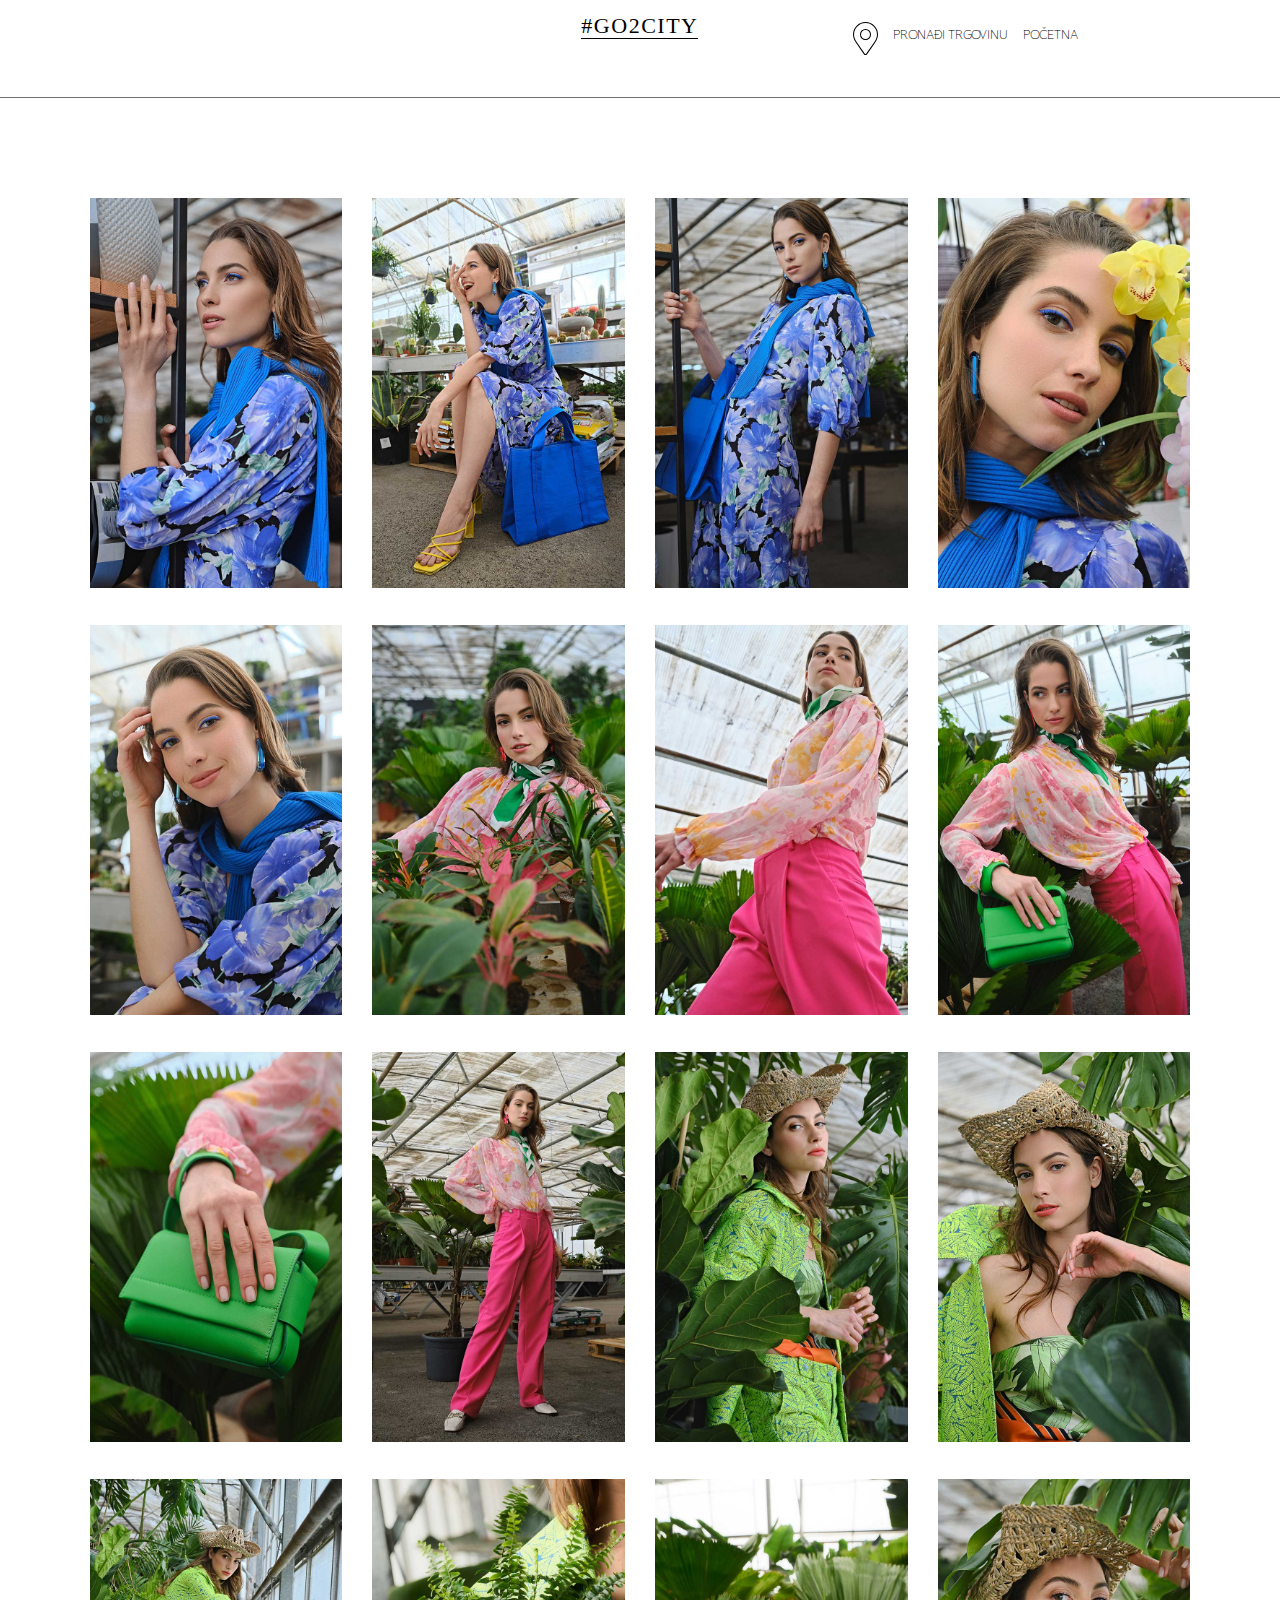
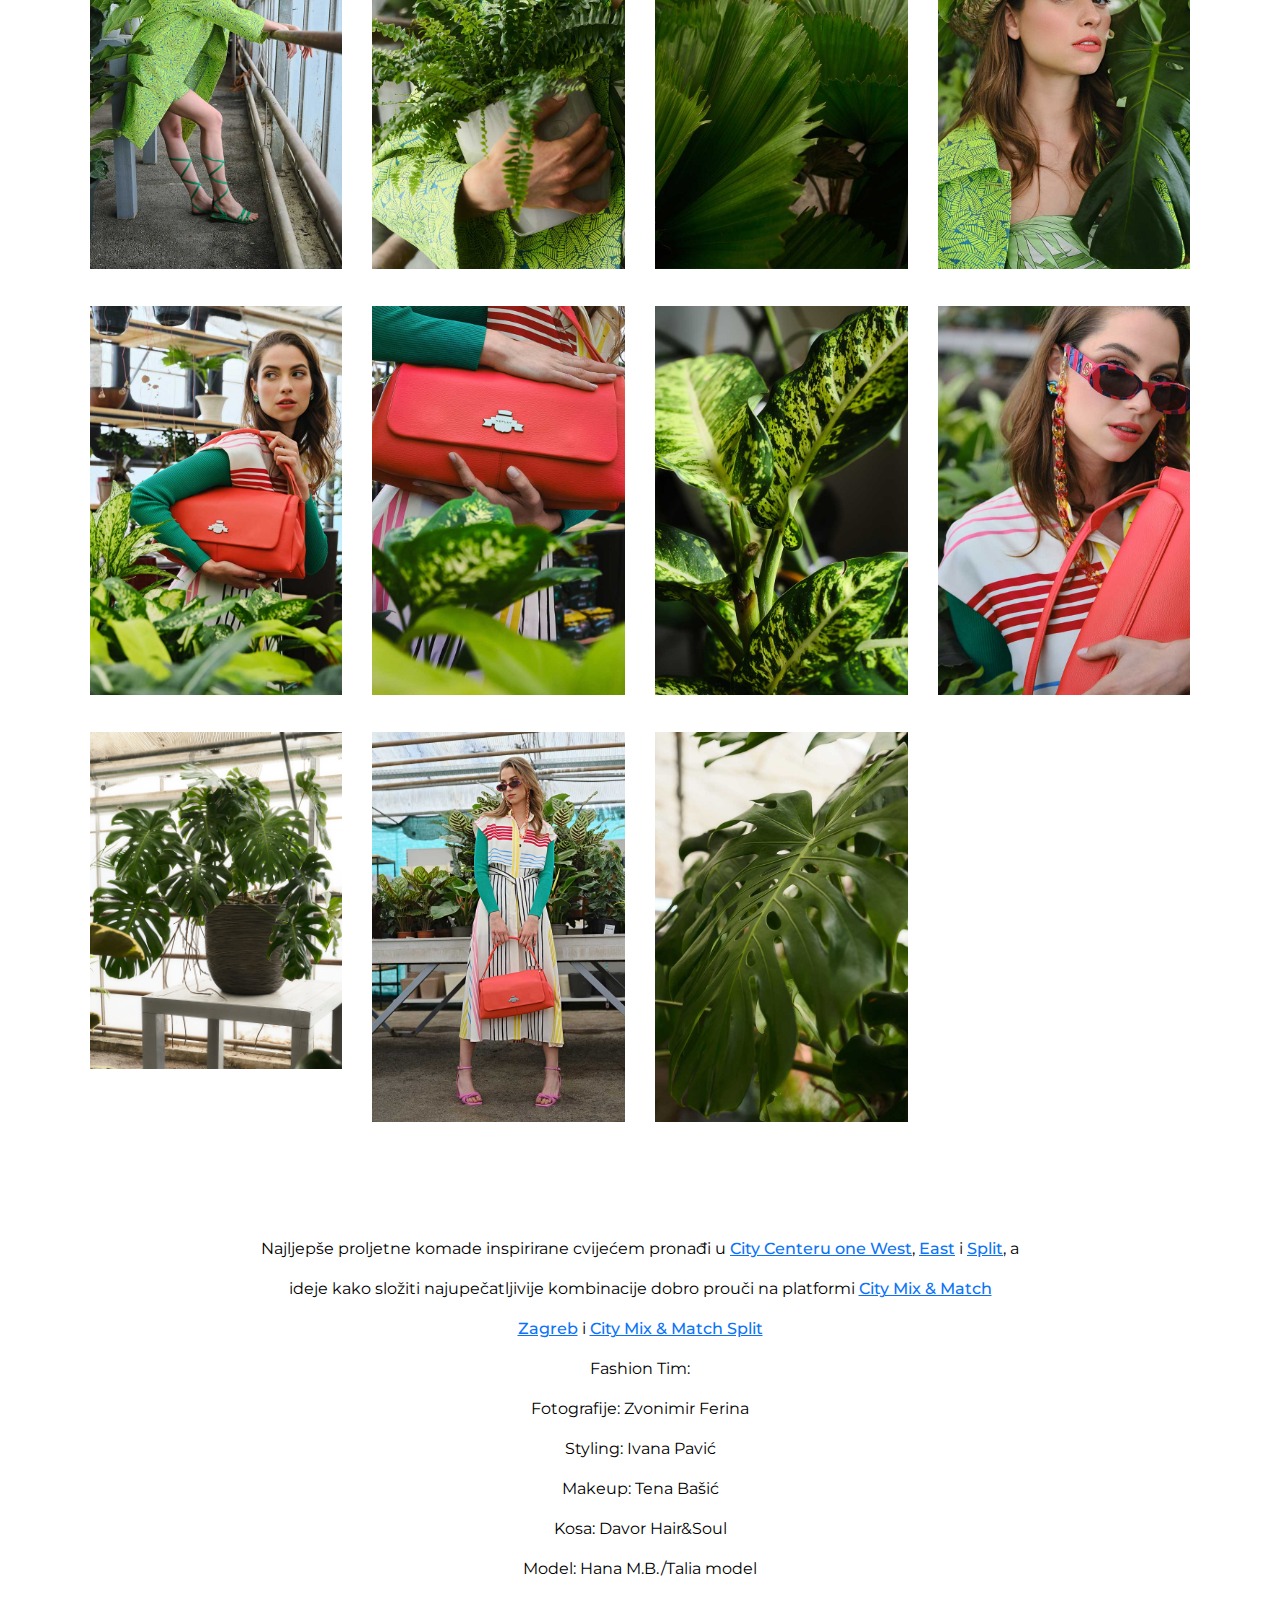
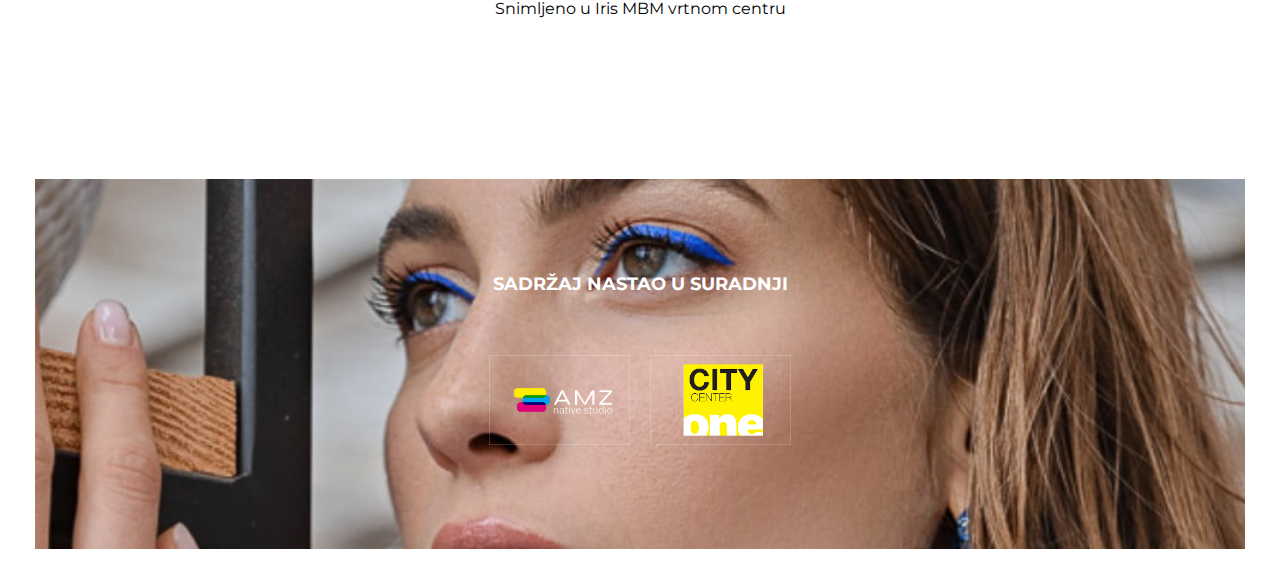
==== commit 548b4b83: "fix galerija" ====
--- a/galerija.html
+++ b/galerija.html
@@ -56,7 +56,7 @@
     <nav class="nav__wrapper">
       <div class="nav__left"></div>
       <div class="nav__middle">
-        <a href="https://citycenterone.hr/" class="nav__location_icon">
+        <a href="https://citycenterone.hr/" class="nav__title__link">
           <h2 class="nav__title">#GO2CITY</h2>
         </a>
       </div>
--- a/css/main.css
+++ b/css/main.css
@@ -667,9 +667,13 @@
 @media (min-width: 1366px) and (max-width: 1500px) {
   .nav__title {
     font-size: 22px;
-    width: -webkit-fit-content;
-    width: -moz-fit-content;
-    width: fit-content;
+    width: 260px;
+  }
+}
+@media (min-width: 1500px) and (max-width: 1640px) {
+  .nav__title {
+    font-size: 22px;
+    width: 260px;
   }
 }
 @media (min-width: 1640px) {
@@ -719,6 +723,16 @@
   height: 1px;
   margin-bottom: 100px;
   width: 100vw;
+}
+@media (max-width: 767px) {
+  .nav__underline {
+    margin-bottom: 40px;
+  }
+}
+@media (min-width: 768px) and (max-width: 1024px) {
+  .nav__underline {
+    margin-bottom: 50px;
+  }
 }
 
 .galerija__wrapper {
@@ -729,14 +743,30 @@
   grid-template-columns: repeat(7, 1fr);
   margin: 0 auto 100px;
 }
+@media (max-width: 767px) {
+  .galerija__wrapper {
+    -ms-grid-columns: 1fr 15px 1fr 15px 1fr;
+    grid-template-columns: repeat(3, 1fr);
+    gap: 15px;
+    padding: 0 20px;
+    margin: 0 auto 50px;
+  }
+}
 @media (min-width: 768px) and (max-width: 1024px) {
   .galerija__wrapper {
+    -ms-grid-columns: 1fr 15px 1fr 15px 1fr 15px 1fr;
+    grid-template-columns: repeat(4, 1fr);
     gap: 15px;
+    padding: 0 50px;
   }
 }
 @media (min-width: 1025px) and (max-width: 1366px) {
   .galerija__wrapper {
+    -ms-grid-columns: 1fr 30px 1fr 30px 1fr 30px 1fr;
+    grid-template-columns: repeat(4, 1fr);
     gap: 30px;
+    margin-left: 7%;
+    margin-right: 7%;
   }
 }
 @media (min-width: 1366px) and (max-width: 1500px) {
@@ -766,6 +796,24 @@
 
 .galerija__image {
   max-width: 10vw;
+}
+@media (max-width: 767px) {
+  .galerija__image {
+    width: 100%;
+    max-width: initial;
+  }
+}
+@media (min-width: 1025px) and (max-width: 1366px) {
+  .galerija__image {
+    width: 100%;
+    max-width: initial;
+  }
+}
+@media (min-width: 768px) and (max-width: 1024px) {
+  .galerija__image {
+    width: 100%;
+    max-width: initial;
+  }
 }
 @media (min-width: 1366px) and (max-width: 1500px) {
   .galerija__image {
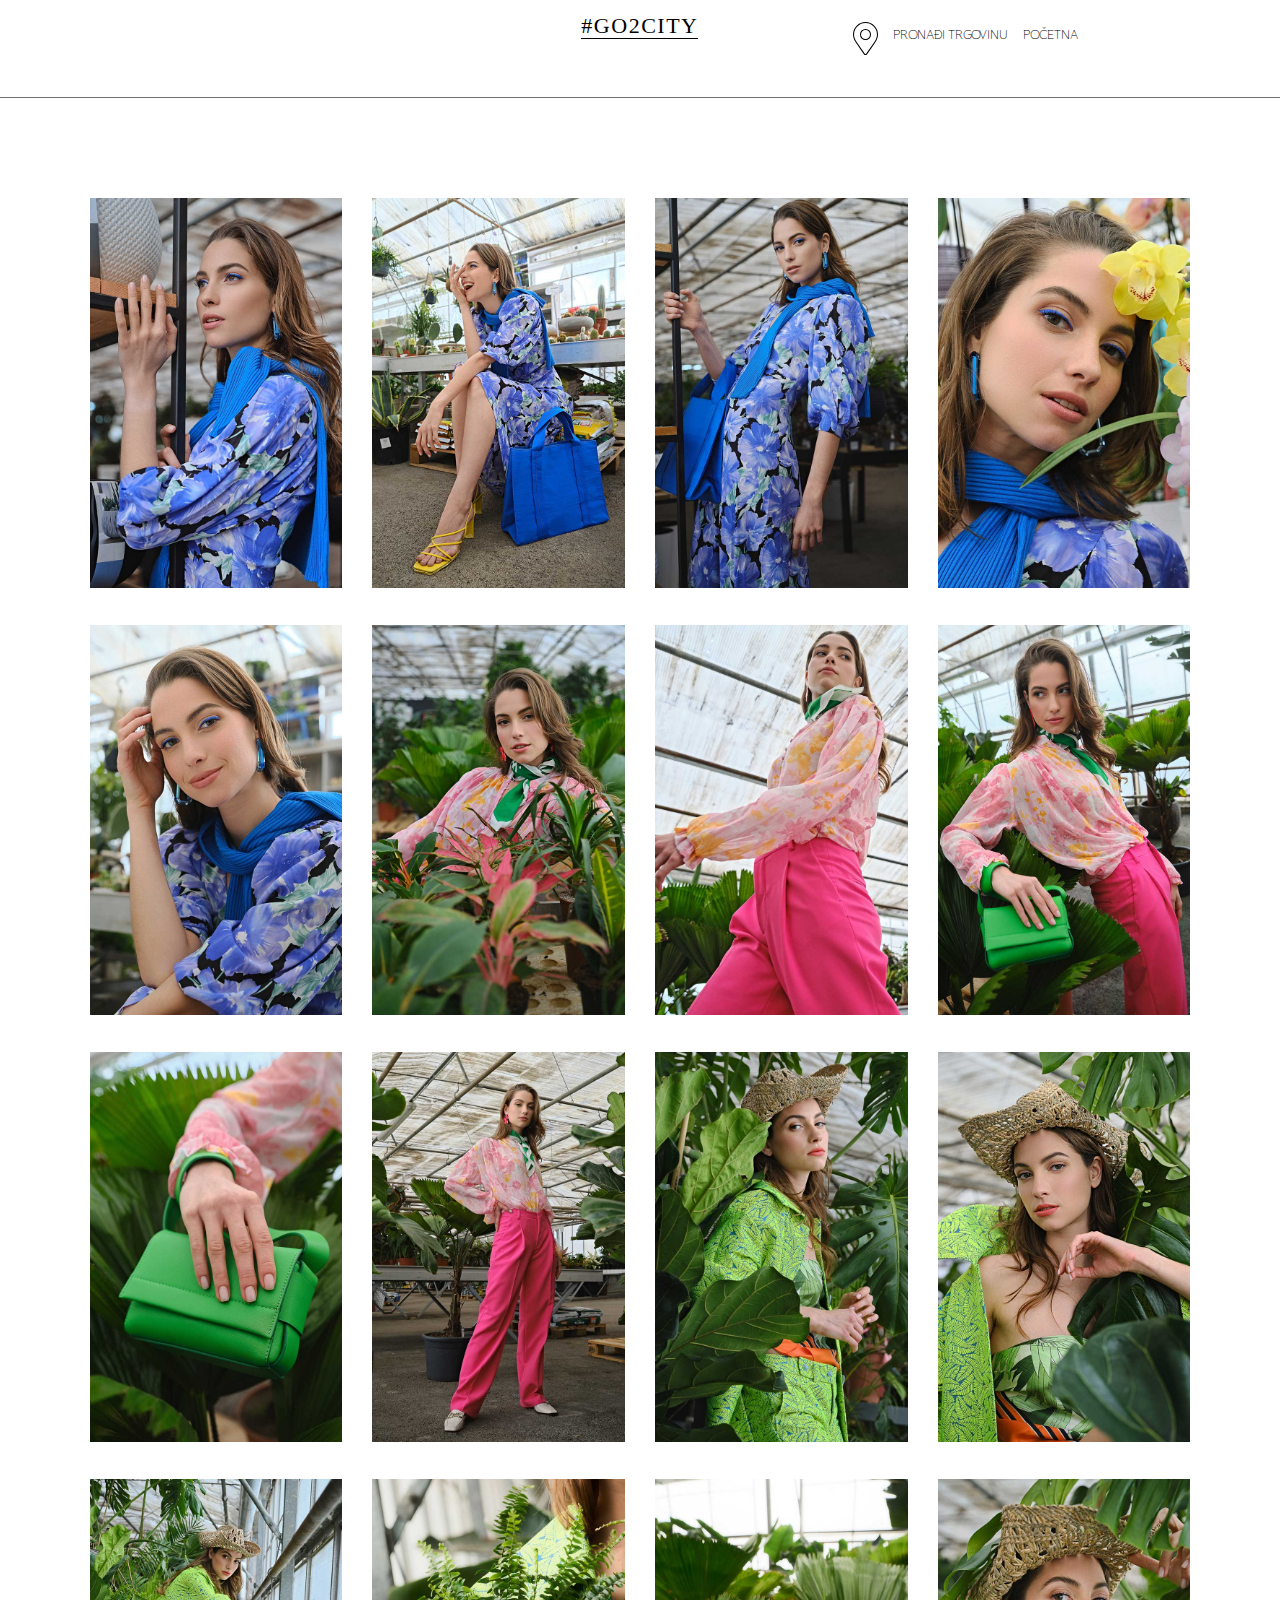
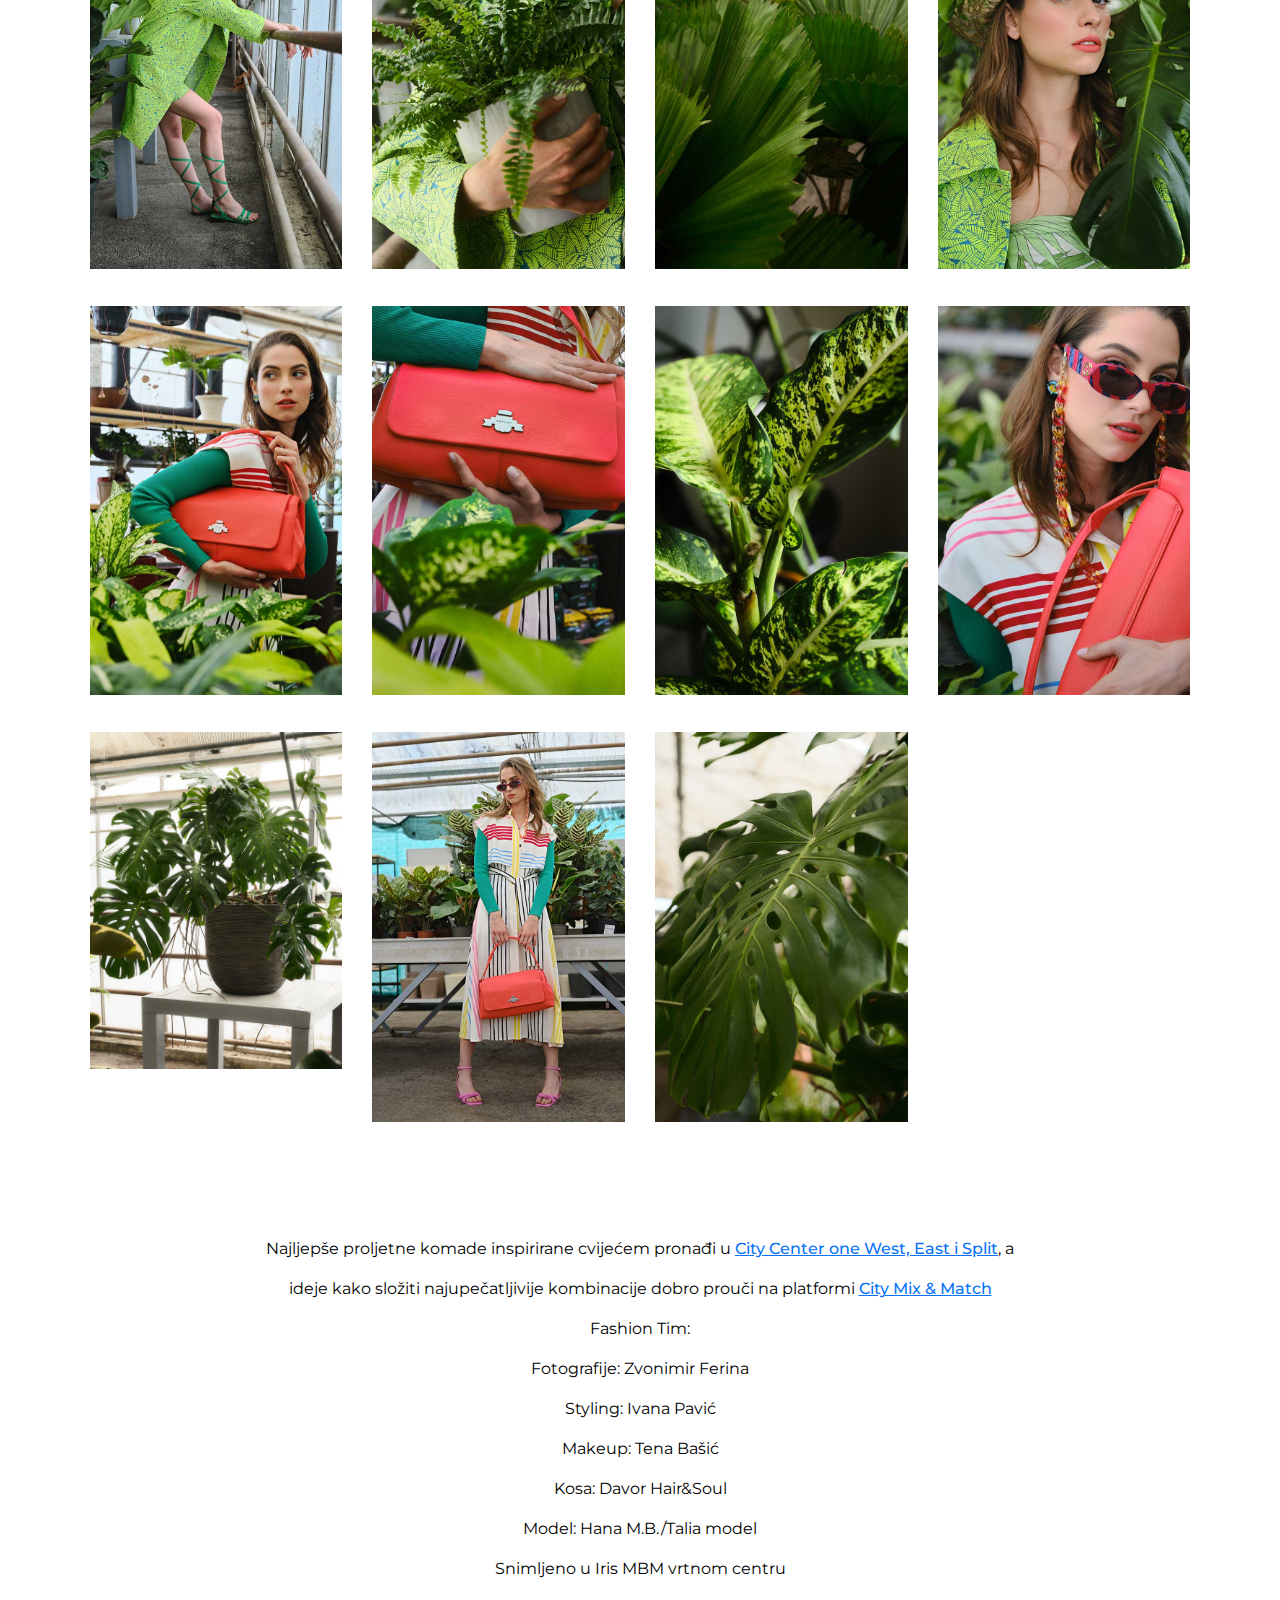
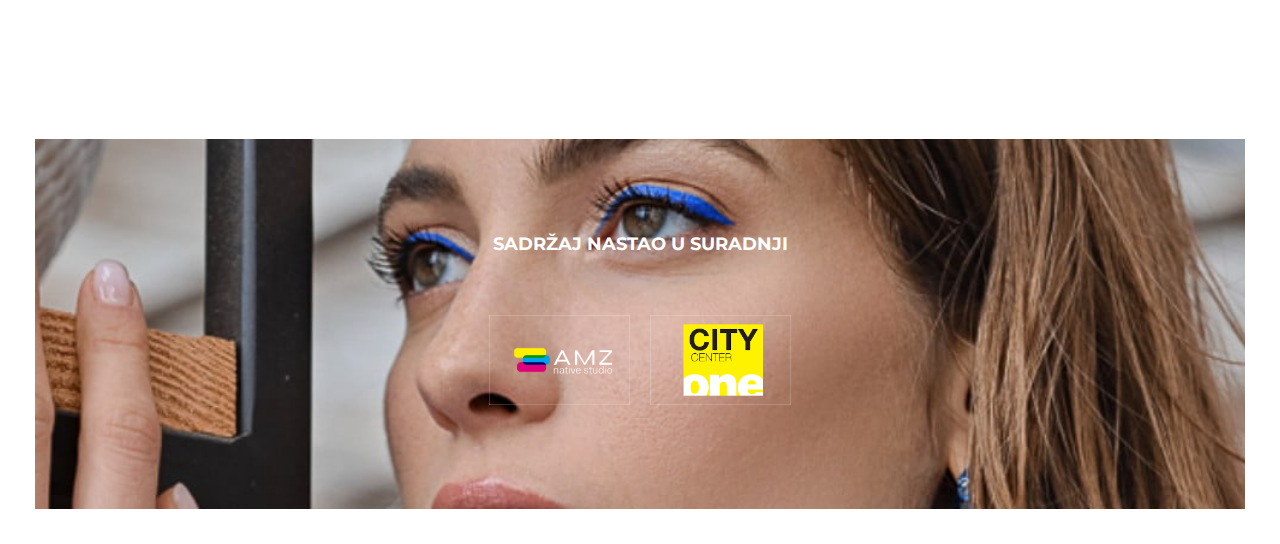
==== commit 03fc74e2: "galerija korekcija" ====
--- a/galerija.html
+++ b/galerija.html
@@ -188,7 +188,7 @@
 
     <!-- FOOTER -->
     <section class="info">
-      <p class="info__text">Najljepše proljetne komade inspirirane cvijećem pronađi u <a href="https://citycenterone.hr/zagreb-west/">City Centeru one West</a>, <a href="https://citycenterone.hr/zagreb-east/">East</a> i <a href="https://citycenterone.hr/split/">Split</a>, a ideje kako složiti najupečatljivije kombinacije dobro prouči na platformi <a href="https://citycenterone.hr/zagreb-west/novosti/dobrodosli-na-city-mix-match-2/">City Mix & Match Zagreb</a> i <a href="https://citycenterone.hr/split/en/news/dobrodosli-na-city-mix-match-2/">City Mix & Match Split</a> <br>
+      <p class="info__text">Najljepše proljetne komade inspirirane cvijećem pronađi u <a href="https://citycenterone.hr/" class="header__link">City Center one West, East i Split</a>, a ideje kako složiti najupečatljivije kombinacije dobro prouči na platformi <a href="https://citymixandmatch.hr/">City Mix & Match</a>
         Fashion Tim:  <br>
         Fotografije: Zvonimir Ferina <br>
         Styling: Ivana Pavić <br>
--- a/css/main.css
+++ b/css/main.css
@@ -120,7 +120,7 @@
   font-family: "Lato", sans-serif;
   font-size: 18px;
   font-weight: 400;
-  letter-spacing: 1.02px;
+  letter-spacing: 1.2px;
   line-height: 32px;
 }
 @media (max-width: 767px) {
